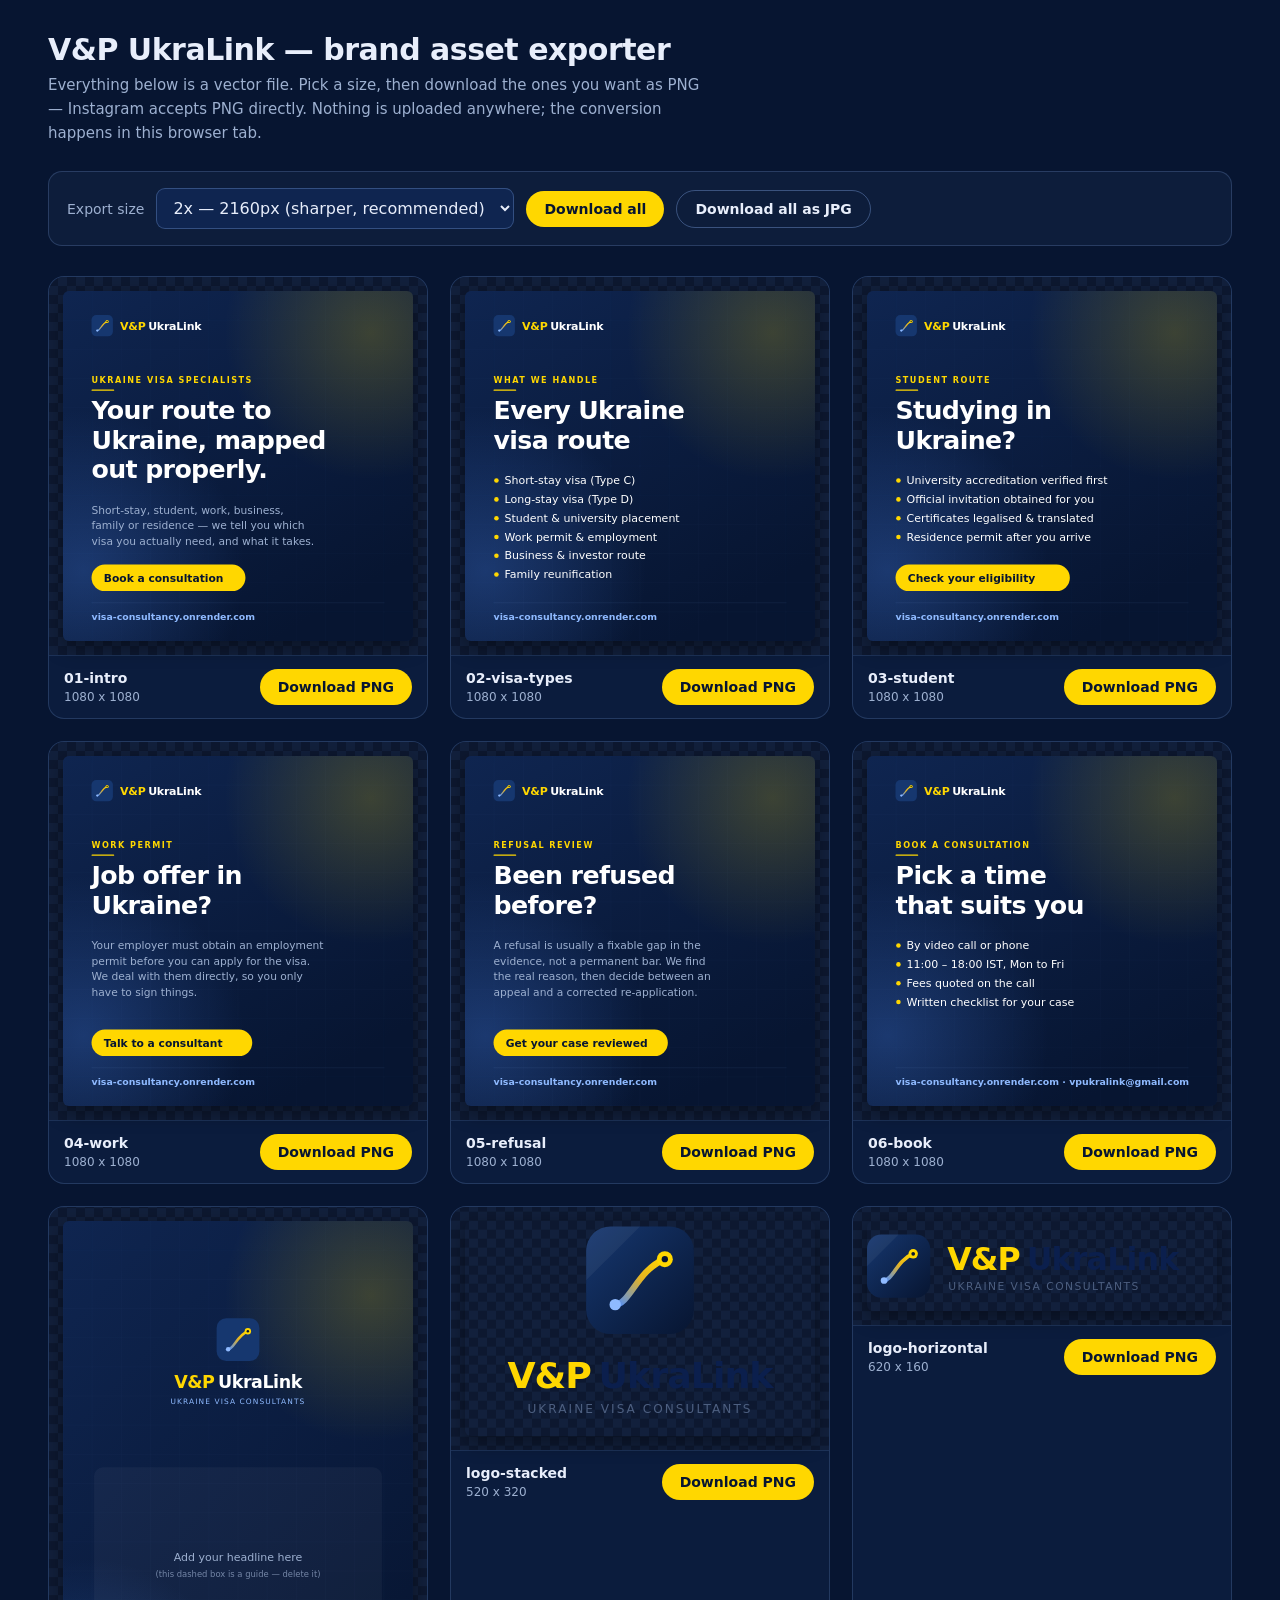
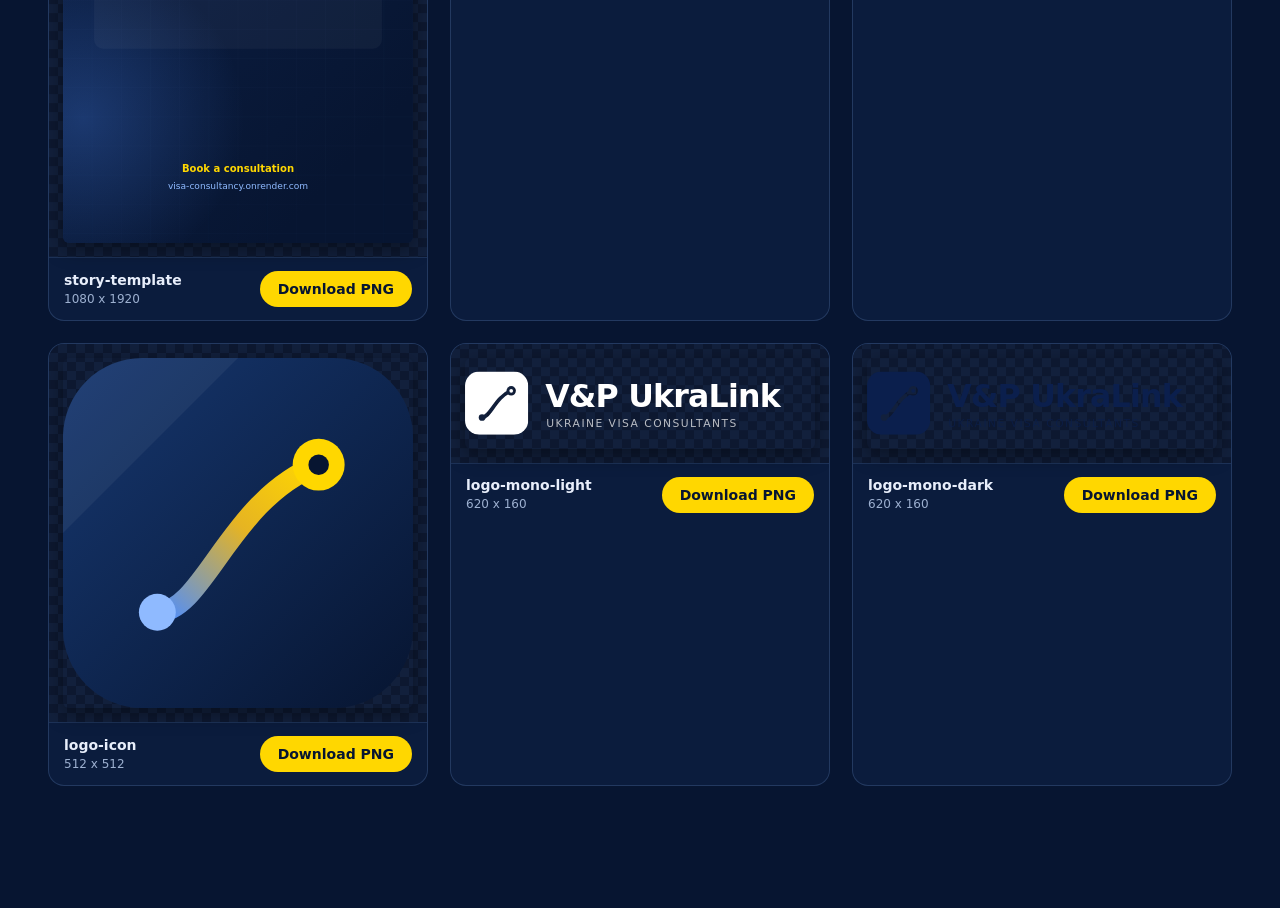
==== brand/export.html @ 6b1a83d1 "Add brand assets: logo set, Instagram templates and a PNG exporter Everything is SVG, since a logo s" ====
<!DOCTYPE html>
<html lang="en">
<head>
<meta charset="utf-8">
<meta name="viewport" content="width=device-width, initial-scale=1">
<title>V&amp;P UkraLink — brand asset exporter</title>
<style>
  :root { color-scheme: dark; }
  * { box-sizing: border-box; }
  body { margin:0; padding:32px clamp(16px,4vw,48px) 80px; background:#071531;
         color:#e8eefb; font-family:Inter, 'Segoe UI', system-ui, -apple-system, 'Helvetica Neue', Arial, sans-serif; }
  h1 { font-size:clamp(22px,3vw,30px); margin:0 0 6px; letter-spacing:-0.5px; }
  p.lede { color:#9db0d0; margin:0 0 26px; font-size:15px; max-width:70ch;
            line-height:1.6; }
  .bar { display:flex; flex-wrap:wrap; gap:12px; align-items:center;
          margin-bottom:30px; padding:16px 18px; border:1px solid rgba(143,186,255,.2);
          border-radius:14px; background:rgba(143,186,255,.05); }
  label { font-size:14px; color:#9db0d0; }
  select, button { font:inherit; }
  select { padding:9px 12px; border-radius:9px; border:1px solid rgba(143,186,255,.28);
            background:#0f2550; color:#e8eefb; }
  button { padding:10px 18px; border:0; border-radius:999px; cursor:pointer;
            background:#ffd700; color:#071531; font-weight:700; font-size:14px;
            transition:transform .15s, box-shadow .15s; }
  button:hover { transform:translateY(-1px); box-shadow:0 8px 20px rgba(255,215,0,.24); }
  button.ghost { background:transparent; color:#e8eefb;
                  border:1px solid rgba(143,186,255,.34); }
  .grid { display:grid; gap:22px;
           grid-template-columns:repeat(auto-fill, minmax(290px, 1fr)); }
  .card { border:1px solid rgba(143,186,255,.18); border-radius:16px;
           overflow:hidden; background:#0b1c3d; }
  .preview { display:grid; place-items:center; padding:14px;
              background:repeating-conic-gradient(#12203c 0% 25%, #0d1830 0% 50%)
              50%/18px 18px; }
  .preview svg { width:100%; height:auto; display:block; border-radius:6px;
                  box-shadow:0 6px 20px rgba(0,0,0,.4); }
  .meta { display:flex; align-items:center; justify-content:space-between;
           gap:12px; padding:13px 15px; border-top:1px solid rgba(143,186,255,.14); }
  .meta strong { display:block; font-size:14px; }
  .meta small { color:#9db0d0; font-size:12px; }
  #log { margin-top:22px; font-size:13px; color:#9db0d0; min-height:20px; }
</style>
</head>
<body>

<h1>V&amp;P UkraLink — brand asset exporter</h1>
<p class="lede">
  Everything below is a vector file. Pick a size, then download the ones you
  want as PNG — Instagram accepts PNG directly. Nothing is uploaded anywhere;
  the conversion happens in this browser tab.
</p>

<div class="bar">
  <label for="scale">Export size</label>
  <select id="scale">
    <option value="1">1x — 1080px (Instagram standard)</option>
    <option value="2" selected>2x — 2160px (sharper, recommended)</option>
    <option value="3">3x — 3240px (print)</option>
  </select>
  <button id="all">Download all</button>
  <button class="ghost" id="allJpg">Download all as JPG</button>
</div>

<div class="grid">
<article class="card">
  <div class="preview"><svg xmlns="http://www.w3.org/2000/svg" viewBox="0 0 1080 1080" width="1080" height="1080" role="img" aria-label="Your route to Ukraine, mapped out properly.">
  <title>Your route to Ukraine, mapped out properly.</title>
  <defs>
    <linearGradient id="bg" x1="0" y1="0" x2="0.6" y2="1">
      <stop offset="0" stop-color="#0f2550"/>
      <stop offset="1" stop-color="#071531"/>
    </linearGradient>
    <linearGradient id="route" x1="0" y1="1" x2="1" y2="0">
      <stop offset="0" stop-color="#4d8dff"/>
      <stop offset="0.55" stop-color="#e6b422"/>
      <stop offset="1" stop-color="#ffd700"/>
    </linearGradient>
    <radialGradient id="orbGold" cx="0.5" cy="0.5" r="0.5">
      <stop offset="0" stop-color="#ffd700" stop-opacity="0.20"/>
      <stop offset="1" stop-color="#ffd700" stop-opacity="0"/>
    </radialGradient>
    <radialGradient id="orbBlue" cx="0.5" cy="0.5" r="0.5">
      <stop offset="0" stop-color="#4d8dff" stop-opacity="0.26"/>
      <stop offset="1" stop-color="#4d8dff" stop-opacity="0"/>
    </radialGradient>
  </defs>
  <rect width="1080" height="1080" fill="url(#bg)"/>
  <g stroke="#8fbaff" stroke-width="1" opacity="0.055"><line x1="0" y1="0" x2="0" y2="1080"/><line x1="90" y1="0" x2="90" y2="1080"/><line x1="180" y1="0" x2="180" y2="1080"/><line x1="270" y1="0" x2="270" y2="1080"/><line x1="360" y1="0" x2="360" y2="1080"/><line x1="450" y1="0" x2="450" y2="1080"/><line x1="540" y1="0" x2="540" y2="1080"/><line x1="630" y1="0" x2="630" y2="1080"/><line x1="720" y1="0" x2="720" y2="1080"/><line x1="810" y1="0" x2="810" y2="1080"/><line x1="900" y1="0" x2="900" y2="1080"/><line x1="990" y1="0" x2="990" y2="1080"/><line x1="1080" y1="0" x2="1080" y2="1080"/><line x1="0" y1="0" x2="1080" y2="0"/><line x1="0" y1="90" x2="1080" y2="90"/><line x1="0" y1="180" x2="1080" y2="180"/><line x1="0" y1="270" x2="1080" y2="270"/><line x1="0" y1="360" x2="1080" y2="360"/><line x1="0" y1="450" x2="1080" y2="450"/><line x1="0" y1="540" x2="1080" y2="540"/><line x1="0" y1="630" x2="1080" y2="630"/><line x1="0" y1="720" x2="1080" y2="720"/><line x1="0" y1="810" x2="1080" y2="810"/><line x1="0" y1="900" x2="1080" y2="900"/><line x1="0" y1="990" x2="1080" y2="990"/><line x1="0" y1="1080" x2="1080" y2="1080"/></g>
  <circle cx="950" cy="129" r="453" fill="url(#orbGold)"/>
  <circle cx="64" cy="864" r="496" fill="url(#orbBlue)"/>
  <g transform="translate(88 74) scale(0.128906)">
    <rect width="512" height="512" rx="116" fill="#16376f"/>
    <path d="M138 372C206 372 244 206 374 156" fill="none" stroke="url(#route)"
          stroke-width="30" stroke-linecap="round"/>
    <circle cx="138" cy="372" r="27" fill="#8fbaff"/>
    <circle cx="374" cy="156" r="38" fill="#ffd700"/>
    <circle cx="374" cy="156" r="15" fill="#071531"/>
  </g>
  <text x="176" y="120" font-family="Inter, 'Segoe UI', system-ui, -apple-system, 'Helvetica Neue', Arial, sans-serif"
        font-size="34" font-weight="700" letter-spacing="-0.7">
    <tspan fill="#ffd700">V&amp;P</tspan><tspan fill="#ffffff" dx="8">UkraLink</tspan>
  </text>
  <text x="88" y="284" font-family="Inter, 'Segoe UI', system-ui, -apple-system, 'Helvetica Neue', Arial, sans-serif" font-size="25" font-weight="700" letter-spacing="4.6" fill="#ffd700">UKRAINE VISA SPECIALISTS</text>
  <rect x="88" y="304" width="70" height="4" rx="2" fill="#ffd700"/>
  <text x="88" y="396" font-family="Inter, 'Segoe UI', system-ui, -apple-system, 'Helvetica Neue', Arial, sans-serif" font-size="78" font-weight="700" letter-spacing="-2" fill="#ffffff">Your route to</text>
  <text x="88" y="487" font-family="Inter, 'Segoe UI', system-ui, -apple-system, 'Helvetica Neue', Arial, sans-serif" font-size="78" font-weight="700" letter-spacing="-2" fill="#ffffff">Ukraine, mapped</text>
  <text x="88" y="578" font-family="Inter, 'Segoe UI', system-ui, -apple-system, 'Helvetica Neue', Arial, sans-serif" font-size="78" font-weight="700" letter-spacing="-2" fill="#ffffff">out properly.</text>
  <text x="88" y="687" font-family="Inter, 'Segoe UI', system-ui, -apple-system, 'Helvetica Neue', Arial, sans-serif" font-size="33" font-weight="400" fill="#9db0d0">Short-stay, student, work, business,</text>
  <text x="88" y="735" font-family="Inter, 'Segoe UI', system-ui, -apple-system, 'Helvetica Neue', Arial, sans-serif" font-size="33" font-weight="400" fill="#9db0d0">family or residence — we tell you which</text>
  <text x="88" y="783" font-family="Inter, 'Segoe UI', system-ui, -apple-system, 'Helvetica Neue', Arial, sans-serif" font-size="33" font-weight="400" fill="#9db0d0">visa you actually need, and what it takes.</text>
  <rect x="88" y="844" width="475" height="82" rx="41" fill="#ffd700"/>
  <text x="126" y="898" font-family="Inter, 'Segoe UI', system-ui, -apple-system, 'Helvetica Neue', Arial, sans-serif" font-size="33" font-weight="700" fill="#071531">Book a consultation</text>
  <line x1="88" y1="962" x2="992" y2="962" stroke="#8fbaff" stroke-width="1" opacity="0.22"/>
  <text x="88" y="1014" font-family="Inter, 'Segoe UI', system-ui, -apple-system, 'Helvetica Neue', Arial, sans-serif" font-size="29" font-weight="600" fill="#8fbaff">visa-consultancy.onrender.com</text>
</svg>
</div>
  <div class="meta">
    <div><strong>01-intro</strong><small>1080 x 1080</small></div>
    <button data-name="01-intro" data-w="1080" data-h="1080">Download PNG</button>
  </div>
  <script type="text/plain" class="src"><svg xmlns="http://www.w3.org/2000/svg" viewBox="0 0 1080 1080" width="1080" height="1080" role="img" aria-label="Your route to Ukraine, mapped out properly.">
  <title>Your route to Ukraine, mapped out properly.</title>
  <defs>
    <linearGradient id="bg" x1="0" y1="0" x2="0.6" y2="1">
      <stop offset="0" stop-color="#0f2550"/>
      <stop offset="1" stop-color="#071531"/>
    </linearGradient>
    <linearGradient id="route" x1="0" y1="1" x2="1" y2="0">
      <stop offset="0" stop-color="#4d8dff"/>
      <stop offset="0.55" stop-color="#e6b422"/>
      <stop offset="1" stop-color="#ffd700"/>
    </linearGradient>
    <radialGradient id="orbGold" cx="0.5" cy="0.5" r="0.5">
      <stop offset="0" stop-color="#ffd700" stop-opacity="0.20"/>
      <stop offset="1" stop-color="#ffd700" stop-opacity="0"/>
    </radialGradient>
    <radialGradient id="orbBlue" cx="0.5" cy="0.5" r="0.5">
      <stop offset="0" stop-color="#4d8dff" stop-opacity="0.26"/>
      <stop offset="1" stop-color="#4d8dff" stop-opacity="0"/>
    </radialGradient>
  </defs>
  <rect width="1080" height="1080" fill="url(#bg)"/>
  <g stroke="#8fbaff" stroke-width="1" opacity="0.055"><line x1="0" y1="0" x2="0" y2="1080"/><line x1="90" y1="0" x2="90" y2="1080"/><line x1="180" y1="0" x2="180" y2="1080"/><line x1="270" y1="0" x2="270" y2="1080"/><line x1="360" y1="0" x2="360" y2="1080"/><line x1="450" y1="0" x2="450" y2="1080"/><line x1="540" y1="0" x2="540" y2="1080"/><line x1="630" y1="0" x2="630" y2="1080"/><line x1="720" y1="0" x2="720" y2="1080"/><line x1="810" y1="0" x2="810" y2="1080"/><line x1="900" y1="0" x2="900" y2="1080"/><line x1="990" y1="0" x2="990" y2="1080"/><line x1="1080" y1="0" x2="1080" y2="1080"/><line x1="0" y1="0" x2="1080" y2="0"/><line x1="0" y1="90" x2="1080" y2="90"/><line x1="0" y1="180" x2="1080" y2="180"/><line x1="0" y1="270" x2="1080" y2="270"/><line x1="0" y1="360" x2="1080" y2="360"/><line x1="0" y1="450" x2="1080" y2="450"/><line x1="0" y1="540" x2="1080" y2="540"/><line x1="0" y1="630" x2="1080" y2="630"/><line x1="0" y1="720" x2="1080" y2="720"/><line x1="0" y1="810" x2="1080" y2="810"/><line x1="0" y1="900" x2="1080" y2="900"/><line x1="0" y1="990" x2="1080" y2="990"/><line x1="0" y1="1080" x2="1080" y2="1080"/></g>
  <circle cx="950" cy="129" r="453" fill="url(#orbGold)"/>
  <circle cx="64" cy="864" r="496" fill="url(#orbBlue)"/>
  <g transform="translate(88 74) scale(0.128906)">
    <rect width="512" height="512" rx="116" fill="#16376f"/>
    <path d="M138 372C206 372 244 206 374 156" fill="none" stroke="url(#route)"
          stroke-width="30" stroke-linecap="round"/>
    <circle cx="138" cy="372" r="27" fill="#8fbaff"/>
    <circle cx="374" cy="156" r="38" fill="#ffd700"/>
    <circle cx="374" cy="156" r="15" fill="#071531"/>
  </g>
  <text x="176" y="120" font-family="Inter, 'Segoe UI', system-ui, -apple-system, 'Helvetica Neue', Arial, sans-serif"
        font-size="34" font-weight="700" letter-spacing="-0.7">
    <tspan fill="#ffd700">V&amp;P</tspan><tspan fill="#ffffff" dx="8">UkraLink</tspan>
  </text>
  <text x="88" y="284" font-family="Inter, 'Segoe UI', system-ui, -apple-system, 'Helvetica Neue', Arial, sans-serif" font-size="25" font-weight="700" letter-spacing="4.6" fill="#ffd700">UKRAINE VISA SPECIALISTS</text>
  <rect x="88" y="304" width="70" height="4" rx="2" fill="#ffd700"/>
  <text x="88" y="396" font-family="Inter, 'Segoe UI', system-ui, -apple-system, 'Helvetica Neue', Arial, sans-serif" font-size="78" font-weight="700" letter-spacing="-2" fill="#ffffff">Your route to</text>
  <text x="88" y="487" font-family="Inter, 'Segoe UI', system-ui, -apple-system, 'Helvetica Neue', Arial, sans-serif" font-size="78" font-weight="700" letter-spacing="-2" fill="#ffffff">Ukraine, mapped</text>
  <text x="88" y="578" font-family="Inter, 'Segoe UI', system-ui, -apple-system, 'Helvetica Neue', Arial, sans-serif" font-size="78" font-weight="700" letter-spacing="-2" fill="#ffffff">out properly.</text>
  <text x="88" y="687" font-family="Inter, 'Segoe UI', system-ui, -apple-system, 'Helvetica Neue', Arial, sans-serif" font-size="33" font-weight="400" fill="#9db0d0">Short-stay, student, work, business,</text>
  <text x="88" y="735" font-family="Inter, 'Segoe UI', system-ui, -apple-system, 'Helvetica Neue', Arial, sans-serif" font-size="33" font-weight="400" fill="#9db0d0">family or residence — we tell you which</text>
  <text x="88" y="783" font-family="Inter, 'Segoe UI', system-ui, -apple-system, 'Helvetica Neue', Arial, sans-serif" font-size="33" font-weight="400" fill="#9db0d0">visa you actually need, and what it takes.</text>
  <rect x="88" y="844" width="475" height="82" rx="41" fill="#ffd700"/>
  <text x="126" y="898" font-family="Inter, 'Segoe UI', system-ui, -apple-system, 'Helvetica Neue', Arial, sans-serif" font-size="33" font-weight="700" fill="#071531">Book a consultation</text>
  <line x1="88" y1="962" x2="992" y2="962" stroke="#8fbaff" stroke-width="1" opacity="0.22"/>
  <text x="88" y="1014" font-family="Inter, 'Segoe UI', system-ui, -apple-system, 'Helvetica Neue', Arial, sans-serif" font-size="29" font-weight="600" fill="#8fbaff">visa-consultancy.onrender.com</text>
</svg>
</script>
</article>
<article class="card">
  <div class="preview"><svg xmlns="http://www.w3.org/2000/svg" viewBox="0 0 1080 1080" width="1080" height="1080" role="img" aria-label="Every Ukraine visa route">
  <title>Every Ukraine visa route</title>
  <defs>
    <linearGradient id="bg" x1="0" y1="0" x2="0.6" y2="1">
      <stop offset="0" stop-color="#0f2550"/>
      <stop offset="1" stop-color="#071531"/>
    </linearGradient>
    <linearGradient id="route" x1="0" y1="1" x2="1" y2="0">
      <stop offset="0" stop-color="#4d8dff"/>
      <stop offset="0.55" stop-color="#e6b422"/>
      <stop offset="1" stop-color="#ffd700"/>
    </linearGradient>
    <radialGradient id="orbGold" cx="0.5" cy="0.5" r="0.5">
      <stop offset="0" stop-color="#ffd700" stop-opacity="0.20"/>
      <stop offset="1" stop-color="#ffd700" stop-opacity="0"/>
    </radialGradient>
    <radialGradient id="orbBlue" cx="0.5" cy="0.5" r="0.5">
      <stop offset="0" stop-color="#4d8dff" stop-opacity="0.26"/>
      <stop offset="1" stop-color="#4d8dff" stop-opacity="0"/>
    </radialGradient>
  </defs>
  <rect width="1080" height="1080" fill="url(#bg)"/>
  <g stroke="#8fbaff" stroke-width="1" opacity="0.055"><line x1="0" y1="0" x2="0" y2="1080"/><line x1="90" y1="0" x2="90" y2="1080"/><line x1="180" y1="0" x2="180" y2="1080"/><line x1="270" y1="0" x2="270" y2="1080"/><line x1="360" y1="0" x2="360" y2="1080"/><line x1="450" y1="0" x2="450" y2="1080"/><line x1="540" y1="0" x2="540" y2="1080"/><line x1="630" y1="0" x2="630" y2="1080"/><line x1="720" y1="0" x2="720" y2="1080"/><line x1="810" y1="0" x2="810" y2="1080"/><line x1="900" y1="0" x2="900" y2="1080"/><line x1="990" y1="0" x2="990" y2="1080"/><line x1="1080" y1="0" x2="1080" y2="1080"/><line x1="0" y1="0" x2="1080" y2="0"/><line x1="0" y1="90" x2="1080" y2="90"/><line x1="0" y1="180" x2="1080" y2="180"/><line x1="0" y1="270" x2="1080" y2="270"/><line x1="0" y1="360" x2="1080" y2="360"/><line x1="0" y1="450" x2="1080" y2="450"/><line x1="0" y1="540" x2="1080" y2="540"/><line x1="0" y1="630" x2="1080" y2="630"/><line x1="0" y1="720" x2="1080" y2="720"/><line x1="0" y1="810" x2="1080" y2="810"/><line x1="0" y1="900" x2="1080" y2="900"/><line x1="0" y1="990" x2="1080" y2="990"/><line x1="0" y1="1080" x2="1080" y2="1080"/></g>
  <circle cx="950" cy="129" r="453" fill="url(#orbGold)"/>
  <circle cx="64" cy="864" r="496" fill="url(#orbBlue)"/>
  <g transform="translate(88 74) scale(0.128906)">
    <rect width="512" height="512" rx="116" fill="#16376f"/>
    <path d="M138 372C206 372 244 206 374 156" fill="none" stroke="url(#route)"
          stroke-width="30" stroke-linecap="round"/>
    <circle cx="138" cy="372" r="27" fill="#8fbaff"/>
    <circle cx="374" cy="156" r="38" fill="#ffd700"/>
    <circle cx="374" cy="156" r="15" fill="#071531"/>
  </g>
  <text x="176" y="120" font-family="Inter, 'Segoe UI', system-ui, -apple-system, 'Helvetica Neue', Arial, sans-serif"
        font-size="34" font-weight="700" letter-spacing="-0.7">
    <tspan fill="#ffd700">V&amp;P</tspan><tspan fill="#ffffff" dx="8">UkraLink</tspan>
  </text>
  <text x="88" y="284" font-family="Inter, 'Segoe UI', system-ui, -apple-system, 'Helvetica Neue', Arial, sans-serif" font-size="25" font-weight="700" letter-spacing="4.6" fill="#ffd700">WHAT WE HANDLE</text>
  <rect x="88" y="304" width="70" height="4" rx="2" fill="#ffd700"/>
  <text x="88" y="396" font-family="Inter, 'Segoe UI', system-ui, -apple-system, 'Helvetica Neue', Arial, sans-serif" font-size="78" font-weight="700" letter-spacing="-2" fill="#ffffff">Every Ukraine</text>
  <text x="88" y="487" font-family="Inter, 'Segoe UI', system-ui, -apple-system, 'Helvetica Neue', Arial, sans-serif" font-size="78" font-weight="700" letter-spacing="-2" fill="#ffffff">visa route</text>
  <circle cx="97" cy="585" r="7" fill="#ffd700"/>
  <text x="122" y="596" font-family="Inter, 'Segoe UI', system-ui, -apple-system, 'Helvetica Neue', Arial, sans-serif" font-size="34" font-weight="500" fill="#ffffff">Short-stay visa (Type C)</text>
  <circle cx="97" cy="643" r="7" fill="#ffd700"/>
  <text x="122" y="654" font-family="Inter, 'Segoe UI', system-ui, -apple-system, 'Helvetica Neue', Arial, sans-serif" font-size="34" font-weight="500" fill="#ffffff">Long-stay visa (Type D)</text>
  <circle cx="97" cy="701" r="7" fill="#ffd700"/>
  <text x="122" y="712" font-family="Inter, 'Segoe UI', system-ui, -apple-system, 'Helvetica Neue', Arial, sans-serif" font-size="34" font-weight="500" fill="#ffffff">Student &amp; university placement</text>
  <circle cx="97" cy="759" r="7" fill="#ffd700"/>
  <text x="122" y="770" font-family="Inter, 'Segoe UI', system-ui, -apple-system, 'Helvetica Neue', Arial, sans-serif" font-size="34" font-weight="500" fill="#ffffff">Work permit &amp; employment</text>
  <circle cx="97" cy="817" r="7" fill="#ffd700"/>
  <text x="122" y="828" font-family="Inter, 'Segoe UI', system-ui, -apple-system, 'Helvetica Neue', Arial, sans-serif" font-size="34" font-weight="500" fill="#ffffff">Business &amp; investor route</text>
  <circle cx="97" cy="875" r="7" fill="#ffd700"/>
  <text x="122" y="886" font-family="Inter, 'Segoe UI', system-ui, -apple-system, 'Helvetica Neue', Arial, sans-serif" font-size="34" font-weight="500" fill="#ffffff">Family reunification</text>
  <line x1="88" y1="962" x2="992" y2="962" stroke="#8fbaff" stroke-width="1" opacity="0.22"/>
  <text x="88" y="1014" font-family="Inter, 'Segoe UI', system-ui, -apple-system, 'Helvetica Neue', Arial, sans-serif" font-size="29" font-weight="600" fill="#8fbaff">visa-consultancy.onrender.com</text>
</svg>
</div>
  <div class="meta">
    <div><strong>02-visa-types</strong><small>1080 x 1080</small></div>
    <button data-name="02-visa-types" data-w="1080" data-h="1080">Download PNG</button>
  </div>
  <script type="text/plain" class="src"><svg xmlns="http://www.w3.org/2000/svg" viewBox="0 0 1080 1080" width="1080" height="1080" role="img" aria-label="Every Ukraine visa route">
  <title>Every Ukraine visa route</title>
  <defs>
    <linearGradient id="bg" x1="0" y1="0" x2="0.6" y2="1">
      <stop offset="0" stop-color="#0f2550"/>
      <stop offset="1" stop-color="#071531"/>
    </linearGradient>
    <linearGradient id="route" x1="0" y1="1" x2="1" y2="0">
      <stop offset="0" stop-color="#4d8dff"/>
      <stop offset="0.55" stop-color="#e6b422"/>
      <stop offset="1" stop-color="#ffd700"/>
    </linearGradient>
    <radialGradient id="orbGold" cx="0.5" cy="0.5" r="0.5">
      <stop offset="0" stop-color="#ffd700" stop-opacity="0.20"/>
      <stop offset="1" stop-color="#ffd700" stop-opacity="0"/>
    </radialGradient>
    <radialGradient id="orbBlue" cx="0.5" cy="0.5" r="0.5">
      <stop offset="0" stop-color="#4d8dff" stop-opacity="0.26"/>
      <stop offset="1" stop-color="#4d8dff" stop-opacity="0"/>
    </radialGradient>
  </defs>
  <rect width="1080" height="1080" fill="url(#bg)"/>
  <g stroke="#8fbaff" stroke-width="1" opacity="0.055"><line x1="0" y1="0" x2="0" y2="1080"/><line x1="90" y1="0" x2="90" y2="1080"/><line x1="180" y1="0" x2="180" y2="1080"/><line x1="270" y1="0" x2="270" y2="1080"/><line x1="360" y1="0" x2="360" y2="1080"/><line x1="450" y1="0" x2="450" y2="1080"/><line x1="540" y1="0" x2="540" y2="1080"/><line x1="630" y1="0" x2="630" y2="1080"/><line x1="720" y1="0" x2="720" y2="1080"/><line x1="810" y1="0" x2="810" y2="1080"/><line x1="900" y1="0" x2="900" y2="1080"/><line x1="990" y1="0" x2="990" y2="1080"/><line x1="1080" y1="0" x2="1080" y2="1080"/><line x1="0" y1="0" x2="1080" y2="0"/><line x1="0" y1="90" x2="1080" y2="90"/><line x1="0" y1="180" x2="1080" y2="180"/><line x1="0" y1="270" x2="1080" y2="270"/><line x1="0" y1="360" x2="1080" y2="360"/><line x1="0" y1="450" x2="1080" y2="450"/><line x1="0" y1="540" x2="1080" y2="540"/><line x1="0" y1="630" x2="1080" y2="630"/><line x1="0" y1="720" x2="1080" y2="720"/><line x1="0" y1="810" x2="1080" y2="810"/><line x1="0" y1="900" x2="1080" y2="900"/><line x1="0" y1="990" x2="1080" y2="990"/><line x1="0" y1="1080" x2="1080" y2="1080"/></g>
  <circle cx="950" cy="129" r="453" fill="url(#orbGold)"/>
  <circle cx="64" cy="864" r="496" fill="url(#orbBlue)"/>
  <g transform="translate(88 74) scale(0.128906)">
    <rect width="512" height="512" rx="116" fill="#16376f"/>
    <path d="M138 372C206 372 244 206 374 156" fill="none" stroke="url(#route)"
          stroke-width="30" stroke-linecap="round"/>
    <circle cx="138" cy="372" r="27" fill="#8fbaff"/>
    <circle cx="374" cy="156" r="38" fill="#ffd700"/>
    <circle cx="374" cy="156" r="15" fill="#071531"/>
  </g>
  <text x="176" y="120" font-family="Inter, 'Segoe UI', system-ui, -apple-system, 'Helvetica Neue', Arial, sans-serif"
        font-size="34" font-weight="700" letter-spacing="-0.7">
    <tspan fill="#ffd700">V&amp;P</tspan><tspan fill="#ffffff" dx="8">UkraLink</tspan>
  </text>
  <text x="88" y="284" font-family="Inter, 'Segoe UI', system-ui, -apple-system, 'Helvetica Neue', Arial, sans-serif" font-size="25" font-weight="700" letter-spacing="4.6" fill="#ffd700">WHAT WE HANDLE</text>
  <rect x="88" y="304" width="70" height="4" rx="2" fill="#ffd700"/>
  <text x="88" y="396" font-family="Inter, 'Segoe UI', system-ui, -apple-system, 'Helvetica Neue', Arial, sans-serif" font-size="78" font-weight="700" letter-spacing="-2" fill="#ffffff">Every Ukraine</text>
  <text x="88" y="487" font-family="Inter, 'Segoe UI', system-ui, -apple-system, 'Helvetica Neue', Arial, sans-serif" font-size="78" font-weight="700" letter-spacing="-2" fill="#ffffff">visa route</text>
  <circle cx="97" cy="585" r="7" fill="#ffd700"/>
  <text x="122" y="596" font-family="Inter, 'Segoe UI', system-ui, -apple-system, 'Helvetica Neue', Arial, sans-serif" font-size="34" font-weight="500" fill="#ffffff">Short-stay visa (Type C)</text>
  <circle cx="97" cy="643" r="7" fill="#ffd700"/>
  <text x="122" y="654" font-family="Inter, 'Segoe UI', system-ui, -apple-system, 'Helvetica Neue', Arial, sans-serif" font-size="34" font-weight="500" fill="#ffffff">Long-stay visa (Type D)</text>
  <circle cx="97" cy="701" r="7" fill="#ffd700"/>
  <text x="122" y="712" font-family="Inter, 'Segoe UI', system-ui, -apple-system, 'Helvetica Neue', Arial, sans-serif" font-size="34" font-weight="500" fill="#ffffff">Student &amp; university placement</text>
  <circle cx="97" cy="759" r="7" fill="#ffd700"/>
  <text x="122" y="770" font-family="Inter, 'Segoe UI', system-ui, -apple-system, 'Helvetica Neue', Arial, sans-serif" font-size="34" font-weight="500" fill="#ffffff">Work permit &amp; employment</text>
  <circle cx="97" cy="817" r="7" fill="#ffd700"/>
  <text x="122" y="828" font-family="Inter, 'Segoe UI', system-ui, -apple-system, 'Helvetica Neue', Arial, sans-serif" font-size="34" font-weight="500" fill="#ffffff">Business &amp; investor route</text>
  <circle cx="97" cy="875" r="7" fill="#ffd700"/>
  <text x="122" y="886" font-family="Inter, 'Segoe UI', system-ui, -apple-system, 'Helvetica Neue', Arial, sans-serif" font-size="34" font-weight="500" fill="#ffffff">Family reunification</text>
  <line x1="88" y1="962" x2="992" y2="962" stroke="#8fbaff" stroke-width="1" opacity="0.22"/>
  <text x="88" y="1014" font-family="Inter, 'Segoe UI', system-ui, -apple-system, 'Helvetica Neue', Arial, sans-serif" font-size="29" font-weight="600" fill="#8fbaff">visa-consultancy.onrender.com</text>
</svg>
</script>
</article>
<article class="card">
  <div class="preview"><svg xmlns="http://www.w3.org/2000/svg" viewBox="0 0 1080 1080" width="1080" height="1080" role="img" aria-label="Studying in Ukraine?">
  <title>Studying in Ukraine?</title>
  <defs>
    <linearGradient id="bg" x1="0" y1="0" x2="0.6" y2="1">
      <stop offset="0" stop-color="#0f2550"/>
      <stop offset="1" stop-color="#071531"/>
    </linearGradient>
    <linearGradient id="route" x1="0" y1="1" x2="1" y2="0">
      <stop offset="0" stop-color="#4d8dff"/>
      <stop offset="0.55" stop-color="#e6b422"/>
      <stop offset="1" stop-color="#ffd700"/>
    </linearGradient>
    <radialGradient id="orbGold" cx="0.5" cy="0.5" r="0.5">
      <stop offset="0" stop-color="#ffd700" stop-opacity="0.20"/>
      <stop offset="1" stop-color="#ffd700" stop-opacity="0"/>
    </radialGradient>
    <radialGradient id="orbBlue" cx="0.5" cy="0.5" r="0.5">
      <stop offset="0" stop-color="#4d8dff" stop-opacity="0.26"/>
      <stop offset="1" stop-color="#4d8dff" stop-opacity="0"/>
    </radialGradient>
  </defs>
  <rect width="1080" height="1080" fill="url(#bg)"/>
  <g stroke="#8fbaff" stroke-width="1" opacity="0.055"><line x1="0" y1="0" x2="0" y2="1080"/><line x1="90" y1="0" x2="90" y2="1080"/><line x1="180" y1="0" x2="180" y2="1080"/><line x1="270" y1="0" x2="270" y2="1080"/><line x1="360" y1="0" x2="360" y2="1080"/><line x1="450" y1="0" x2="450" y2="1080"/><line x1="540" y1="0" x2="540" y2="1080"/><line x1="630" y1="0" x2="630" y2="1080"/><line x1="720" y1="0" x2="720" y2="1080"/><line x1="810" y1="0" x2="810" y2="1080"/><line x1="900" y1="0" x2="900" y2="1080"/><line x1="990" y1="0" x2="990" y2="1080"/><line x1="1080" y1="0" x2="1080" y2="1080"/><line x1="0" y1="0" x2="1080" y2="0"/><line x1="0" y1="90" x2="1080" y2="90"/><line x1="0" y1="180" x2="1080" y2="180"/><line x1="0" y1="270" x2="1080" y2="270"/><line x1="0" y1="360" x2="1080" y2="360"/><line x1="0" y1="450" x2="1080" y2="450"/><line x1="0" y1="540" x2="1080" y2="540"/><line x1="0" y1="630" x2="1080" y2="630"/><line x1="0" y1="720" x2="1080" y2="720"/><line x1="0" y1="810" x2="1080" y2="810"/><line x1="0" y1="900" x2="1080" y2="900"/><line x1="0" y1="990" x2="1080" y2="990"/><line x1="0" y1="1080" x2="1080" y2="1080"/></g>
  <circle cx="950" cy="129" r="453" fill="url(#orbGold)"/>
  <circle cx="64" cy="864" r="496" fill="url(#orbBlue)"/>
  <g transform="translate(88 74) scale(0.128906)">
    <rect width="512" height="512" rx="116" fill="#16376f"/>
    <path d="M138 372C206 372 244 206 374 156" fill="none" stroke="url(#route)"
          stroke-width="30" stroke-linecap="round"/>
    <circle cx="138" cy="372" r="27" fill="#8fbaff"/>
    <circle cx="374" cy="156" r="38" fill="#ffd700"/>
    <circle cx="374" cy="156" r="15" fill="#071531"/>
  </g>
  <text x="176" y="120" font-family="Inter, 'Segoe UI', system-ui, -apple-system, 'Helvetica Neue', Arial, sans-serif"
        font-size="34" font-weight="700" letter-spacing="-0.7">
    <tspan fill="#ffd700">V&amp;P</tspan><tspan fill="#ffffff" dx="8">UkraLink</tspan>
  </text>
  <text x="88" y="284" font-family="Inter, 'Segoe UI', system-ui, -apple-system, 'Helvetica Neue', Arial, sans-serif" font-size="25" font-weight="700" letter-spacing="4.6" fill="#ffd700">STUDENT ROUTE</text>
  <rect x="88" y="304" width="70" height="4" rx="2" fill="#ffd700"/>
  <text x="88" y="396" font-family="Inter, 'Segoe UI', system-ui, -apple-system, 'Helvetica Neue', Arial, sans-serif" font-size="78" font-weight="700" letter-spacing="-2" fill="#ffffff">Studying in</text>
  <text x="88" y="487" font-family="Inter, 'Segoe UI', system-ui, -apple-system, 'Helvetica Neue', Arial, sans-serif" font-size="78" font-weight="700" letter-spacing="-2" fill="#ffffff">Ukraine?</text>
  <circle cx="97" cy="585" r="7" fill="#ffd700"/>
  <text x="122" y="596" font-family="Inter, 'Segoe UI', system-ui, -apple-system, 'Helvetica Neue', Arial, sans-serif" font-size="34" font-weight="500" fill="#ffffff">University accreditation verified first</text>
  <circle cx="97" cy="643" r="7" fill="#ffd700"/>
  <text x="122" y="654" font-family="Inter, 'Segoe UI', system-ui, -apple-system, 'Helvetica Neue', Arial, sans-serif" font-size="34" font-weight="500" fill="#ffffff">Official invitation obtained for you</text>
  <circle cx="97" cy="701" r="7" fill="#ffd700"/>
  <text x="122" y="712" font-family="Inter, 'Segoe UI', system-ui, -apple-system, 'Helvetica Neue', Arial, sans-serif" font-size="34" font-weight="500" fill="#ffffff">Certificates legalised &amp; translated</text>
  <circle cx="97" cy="759" r="7" fill="#ffd700"/>
  <text x="122" y="770" font-family="Inter, 'Segoe UI', system-ui, -apple-system, 'Helvetica Neue', Arial, sans-serif" font-size="34" font-weight="500" fill="#ffffff">Residence permit after you arrive</text>
  <rect x="88" y="844" width="538" height="82" rx="41" fill="#ffd700"/>
  <text x="126" y="898" font-family="Inter, 'Segoe UI', system-ui, -apple-system, 'Helvetica Neue', Arial, sans-serif" font-size="33" font-weight="700" fill="#071531">Check your eligibility</text>
  <line x1="88" y1="962" x2="992" y2="962" stroke="#8fbaff" stroke-width="1" opacity="0.22"/>
  <text x="88" y="1014" font-family="Inter, 'Segoe UI', system-ui, -apple-system, 'Helvetica Neue', Arial, sans-serif" font-size="29" font-weight="600" fill="#8fbaff">visa-consultancy.onrender.com</text>
</svg>
</div>
  <div class="meta">
    <div><strong>03-student</strong><small>1080 x 1080</small></div>
    <button data-name="03-student" data-w="1080" data-h="1080">Download PNG</button>
  </div>
  <script type="text/plain" class="src"><svg xmlns="http://www.w3.org/2000/svg" viewBox="0 0 1080 1080" width="1080" height="1080" role="img" aria-label="Studying in Ukraine?">
  <title>Studying in Ukraine?</title>
  <defs>
    <linearGradient id="bg" x1="0" y1="0" x2="0.6" y2="1">
      <stop offset="0" stop-color="#0f2550"/>
      <stop offset="1" stop-color="#071531"/>
    </linearGradient>
    <linearGradient id="route" x1="0" y1="1" x2="1" y2="0">
      <stop offset="0" stop-color="#4d8dff"/>
      <stop offset="0.55" stop-color="#e6b422"/>
      <stop offset="1" stop-color="#ffd700"/>
    </linearGradient>
    <radialGradient id="orbGold" cx="0.5" cy="0.5" r="0.5">
      <stop offset="0" stop-color="#ffd700" stop-opacity="0.20"/>
      <stop offset="1" stop-color="#ffd700" stop-opacity="0"/>
    </radialGradient>
    <radialGradient id="orbBlue" cx="0.5" cy="0.5" r="0.5">
      <stop offset="0" stop-color="#4d8dff" stop-opacity="0.26"/>
      <stop offset="1" stop-color="#4d8dff" stop-opacity="0"/>
    </radialGradient>
  </defs>
  <rect width="1080" height="1080" fill="url(#bg)"/>
  <g stroke="#8fbaff" stroke-width="1" opacity="0.055"><line x1="0" y1="0" x2="0" y2="1080"/><line x1="90" y1="0" x2="90" y2="1080"/><line x1="180" y1="0" x2="180" y2="1080"/><line x1="270" y1="0" x2="270" y2="1080"/><line x1="360" y1="0" x2="360" y2="1080"/><line x1="450" y1="0" x2="450" y2="1080"/><line x1="540" y1="0" x2="540" y2="1080"/><line x1="630" y1="0" x2="630" y2="1080"/><line x1="720" y1="0" x2="720" y2="1080"/><line x1="810" y1="0" x2="810" y2="1080"/><line x1="900" y1="0" x2="900" y2="1080"/><line x1="990" y1="0" x2="990" y2="1080"/><line x1="1080" y1="0" x2="1080" y2="1080"/><line x1="0" y1="0" x2="1080" y2="0"/><line x1="0" y1="90" x2="1080" y2="90"/><line x1="0" y1="180" x2="1080" y2="180"/><line x1="0" y1="270" x2="1080" y2="270"/><line x1="0" y1="360" x2="1080" y2="360"/><line x1="0" y1="450" x2="1080" y2="450"/><line x1="0" y1="540" x2="1080" y2="540"/><line x1="0" y1="630" x2="1080" y2="630"/><line x1="0" y1="720" x2="1080" y2="720"/><line x1="0" y1="810" x2="1080" y2="810"/><line x1="0" y1="900" x2="1080" y2="900"/><line x1="0" y1="990" x2="1080" y2="990"/><line x1="0" y1="1080" x2="1080" y2="1080"/></g>
  <circle cx="950" cy="129" r="453" fill="url(#orbGold)"/>
  <circle cx="64" cy="864" r="496" fill="url(#orbBlue)"/>
  <g transform="translate(88 74) scale(0.128906)">
    <rect width="512" height="512" rx="116" fill="#16376f"/>
    <path d="M138 372C206 372 244 206 374 156" fill="none" stroke="url(#route)"
          stroke-width="30" stroke-linecap="round"/>
    <circle cx="138" cy="372" r="27" fill="#8fbaff"/>
    <circle cx="374" cy="156" r="38" fill="#ffd700"/>
    <circle cx="374" cy="156" r="15" fill="#071531"/>
  </g>
  <text x="176" y="120" font-family="Inter, 'Segoe UI', system-ui, -apple-system, 'Helvetica Neue', Arial, sans-serif"
        font-size="34" font-weight="700" letter-spacing="-0.7">
    <tspan fill="#ffd700">V&amp;P</tspan><tspan fill="#ffffff" dx="8">UkraLink</tspan>
  </text>
  <text x="88" y="284" font-family="Inter, 'Segoe UI', system-ui, -apple-system, 'Helvetica Neue', Arial, sans-serif" font-size="25" font-weight="700" letter-spacing="4.6" fill="#ffd700">STUDENT ROUTE</text>
  <rect x="88" y="304" width="70" height="4" rx="2" fill="#ffd700"/>
  <text x="88" y="396" font-family="Inter, 'Segoe UI', system-ui, -apple-system, 'Helvetica Neue', Arial, sans-serif" font-size="78" font-weight="700" letter-spacing="-2" fill="#ffffff">Studying in</text>
  <text x="88" y="487" font-family="Inter, 'Segoe UI', system-ui, -apple-system, 'Helvetica Neue', Arial, sans-serif" font-size="78" font-weight="700" letter-spacing="-2" fill="#ffffff">Ukraine?</text>
  <circle cx="97" cy="585" r="7" fill="#ffd700"/>
  <text x="122" y="596" font-family="Inter, 'Segoe UI', system-ui, -apple-system, 'Helvetica Neue', Arial, sans-serif" font-size="34" font-weight="500" fill="#ffffff">University accreditation verified first</text>
  <circle cx="97" cy="643" r="7" fill="#ffd700"/>
  <text x="122" y="654" font-family="Inter, 'Segoe UI', system-ui, -apple-system, 'Helvetica Neue', Arial, sans-serif" font-size="34" font-weight="500" fill="#ffffff">Official invitation obtained for you</text>
  <circle cx="97" cy="701" r="7" fill="#ffd700"/>
  <text x="122" y="712" font-family="Inter, 'Segoe UI', system-ui, -apple-system, 'Helvetica Neue', Arial, sans-serif" font-size="34" font-weight="500" fill="#ffffff">Certificates legalised &amp; translated</text>
  <circle cx="97" cy="759" r="7" fill="#ffd700"/>
  <text x="122" y="770" font-family="Inter, 'Segoe UI', system-ui, -apple-system, 'Helvetica Neue', Arial, sans-serif" font-size="34" font-weight="500" fill="#ffffff">Residence permit after you arrive</text>
  <rect x="88" y="844" width="538" height="82" rx="41" fill="#ffd700"/>
  <text x="126" y="898" font-family="Inter, 'Segoe UI', system-ui, -apple-system, 'Helvetica Neue', Arial, sans-serif" font-size="33" font-weight="700" fill="#071531">Check your eligibility</text>
  <line x1="88" y1="962" x2="992" y2="962" stroke="#8fbaff" stroke-width="1" opacity="0.22"/>
  <text x="88" y="1014" font-family="Inter, 'Segoe UI', system-ui, -apple-system, 'Helvetica Neue', Arial, sans-serif" font-size="29" font-weight="600" fill="#8fbaff">visa-consultancy.onrender.com</text>
</svg>
</script>
</article>
<article class="card">
  <div class="preview"><svg xmlns="http://www.w3.org/2000/svg" viewBox="0 0 1080 1080" width="1080" height="1080" role="img" aria-label="Job offer in Ukraine?">
  <title>Job offer in Ukraine?</title>
  <defs>
    <linearGradient id="bg" x1="0" y1="0" x2="0.6" y2="1">
      <stop offset="0" stop-color="#0f2550"/>
      <stop offset="1" stop-color="#071531"/>
    </linearGradient>
    <linearGradient id="route" x1="0" y1="1" x2="1" y2="0">
      <stop offset="0" stop-color="#4d8dff"/>
      <stop offset="0.55" stop-color="#e6b422"/>
      <stop offset="1" stop-color="#ffd700"/>
    </linearGradient>
    <radialGradient id="orbGold" cx="0.5" cy="0.5" r="0.5">
      <stop offset="0" stop-color="#ffd700" stop-opacity="0.20"/>
      <stop offset="1" stop-color="#ffd700" stop-opacity="0"/>
    </radialGradient>
    <radialGradient id="orbBlue" cx="0.5" cy="0.5" r="0.5">
      <stop offset="0" stop-color="#4d8dff" stop-opacity="0.26"/>
      <stop offset="1" stop-color="#4d8dff" stop-opacity="0"/>
    </radialGradient>
  </defs>
  <rect width="1080" height="1080" fill="url(#bg)"/>
  <g stroke="#8fbaff" stroke-width="1" opacity="0.055"><line x1="0" y1="0" x2="0" y2="1080"/><line x1="90" y1="0" x2="90" y2="1080"/><line x1="180" y1="0" x2="180" y2="1080"/><line x1="270" y1="0" x2="270" y2="1080"/><line x1="360" y1="0" x2="360" y2="1080"/><line x1="450" y1="0" x2="450" y2="1080"/><line x1="540" y1="0" x2="540" y2="1080"/><line x1="630" y1="0" x2="630" y2="1080"/><line x1="720" y1="0" x2="720" y2="1080"/><line x1="810" y1="0" x2="810" y2="1080"/><line x1="900" y1="0" x2="900" y2="1080"/><line x1="990" y1="0" x2="990" y2="1080"/><line x1="1080" y1="0" x2="1080" y2="1080"/><line x1="0" y1="0" x2="1080" y2="0"/><line x1="0" y1="90" x2="1080" y2="90"/><line x1="0" y1="180" x2="1080" y2="180"/><line x1="0" y1="270" x2="1080" y2="270"/><line x1="0" y1="360" x2="1080" y2="360"/><line x1="0" y1="450" x2="1080" y2="450"/><line x1="0" y1="540" x2="1080" y2="540"/><line x1="0" y1="630" x2="1080" y2="630"/><line x1="0" y1="720" x2="1080" y2="720"/><line x1="0" y1="810" x2="1080" y2="810"/><line x1="0" y1="900" x2="1080" y2="900"/><line x1="0" y1="990" x2="1080" y2="990"/><line x1="0" y1="1080" x2="1080" y2="1080"/></g>
  <circle cx="950" cy="129" r="453" fill="url(#orbGold)"/>
  <circle cx="64" cy="864" r="496" fill="url(#orbBlue)"/>
  <g transform="translate(88 74) scale(0.128906)">
    <rect width="512" height="512" rx="116" fill="#16376f"/>
    <path d="M138 372C206 372 244 206 374 156" fill="none" stroke="url(#route)"
          stroke-width="30" stroke-linecap="round"/>
    <circle cx="138" cy="372" r="27" fill="#8fbaff"/>
    <circle cx="374" cy="156" r="38" fill="#ffd700"/>
    <circle cx="374" cy="156" r="15" fill="#071531"/>
  </g>
  <text x="176" y="120" font-family="Inter, 'Segoe UI', system-ui, -apple-system, 'Helvetica Neue', Arial, sans-serif"
        font-size="34" font-weight="700" letter-spacing="-0.7">
    <tspan fill="#ffd700">V&amp;P</tspan><tspan fill="#ffffff" dx="8">UkraLink</tspan>
  </text>
  <text x="88" y="284" font-family="Inter, 'Segoe UI', system-ui, -apple-system, 'Helvetica Neue', Arial, sans-serif" font-size="25" font-weight="700" letter-spacing="4.6" fill="#ffd700">WORK PERMIT</text>
  <rect x="88" y="304" width="70" height="4" rx="2" fill="#ffd700"/>
  <text x="88" y="396" font-family="Inter, 'Segoe UI', system-ui, -apple-system, 'Helvetica Neue', Arial, sans-serif" font-size="78" font-weight="700" letter-spacing="-2" fill="#ffffff">Job offer in</text>
  <text x="88" y="487" font-family="Inter, 'Segoe UI', system-ui, -apple-system, 'Helvetica Neue', Arial, sans-serif" font-size="78" font-weight="700" letter-spacing="-2" fill="#ffffff">Ukraine?</text>
  <text x="88" y="596" font-family="Inter, 'Segoe UI', system-ui, -apple-system, 'Helvetica Neue', Arial, sans-serif" font-size="33" font-weight="400" fill="#9db0d0">Your employer must obtain an employment</text>
  <text x="88" y="644" font-family="Inter, 'Segoe UI', system-ui, -apple-system, 'Helvetica Neue', Arial, sans-serif" font-size="33" font-weight="400" fill="#9db0d0">permit before you can apply for the visa.</text>
  <text x="88" y="692" font-family="Inter, 'Segoe UI', system-ui, -apple-system, 'Helvetica Neue', Arial, sans-serif" font-size="33" font-weight="400" fill="#9db0d0">We deal with them directly, so you only</text>
  <text x="88" y="740" font-family="Inter, 'Segoe UI', system-ui, -apple-system, 'Helvetica Neue', Arial, sans-serif" font-size="33" font-weight="400" fill="#9db0d0">have to sign things.</text>
  <rect x="88" y="844" width="496" height="82" rx="41" fill="#ffd700"/>
  <text x="126" y="898" font-family="Inter, 'Segoe UI', system-ui, -apple-system, 'Helvetica Neue', Arial, sans-serif" font-size="33" font-weight="700" fill="#071531">Talk to a consultant</text>
  <line x1="88" y1="962" x2="992" y2="962" stroke="#8fbaff" stroke-width="1" opacity="0.22"/>
  <text x="88" y="1014" font-family="Inter, 'Segoe UI', system-ui, -apple-system, 'Helvetica Neue', Arial, sans-serif" font-size="29" font-weight="600" fill="#8fbaff">visa-consultancy.onrender.com</text>
</svg>
</div>
  <div class="meta">
    <div><strong>04-work</strong><small>1080 x 1080</small></div>
    <button data-name="04-work" data-w="1080" data-h="1080">Download PNG</button>
  </div>
  <script type="text/plain" class="src"><svg xmlns="http://www.w3.org/2000/svg" viewBox="0 0 1080 1080" width="1080" height="1080" role="img" aria-label="Job offer in Ukraine?">
  <title>Job offer in Ukraine?</title>
  <defs>
    <linearGradient id="bg" x1="0" y1="0" x2="0.6" y2="1">
      <stop offset="0" stop-color="#0f2550"/>
      <stop offset="1" stop-color="#071531"/>
    </linearGradient>
    <linearGradient id="route" x1="0" y1="1" x2="1" y2="0">
      <stop offset="0" stop-color="#4d8dff"/>
      <stop offset="0.55" stop-color="#e6b422"/>
      <stop offset="1" stop-color="#ffd700"/>
    </linearGradient>
    <radialGradient id="orbGold" cx="0.5" cy="0.5" r="0.5">
      <stop offset="0" stop-color="#ffd700" stop-opacity="0.20"/>
      <stop offset="1" stop-color="#ffd700" stop-opacity="0"/>
    </radialGradient>
    <radialGradient id="orbBlue" cx="0.5" cy="0.5" r="0.5">
      <stop offset="0" stop-color="#4d8dff" stop-opacity="0.26"/>
      <stop offset="1" stop-color="#4d8dff" stop-opacity="0"/>
    </radialGradient>
  </defs>
  <rect width="1080" height="1080" fill="url(#bg)"/>
  <g stroke="#8fbaff" stroke-width="1" opacity="0.055"><line x1="0" y1="0" x2="0" y2="1080"/><line x1="90" y1="0" x2="90" y2="1080"/><line x1="180" y1="0" x2="180" y2="1080"/><line x1="270" y1="0" x2="270" y2="1080"/><line x1="360" y1="0" x2="360" y2="1080"/><line x1="450" y1="0" x2="450" y2="1080"/><line x1="540" y1="0" x2="540" y2="1080"/><line x1="630" y1="0" x2="630" y2="1080"/><line x1="720" y1="0" x2="720" y2="1080"/><line x1="810" y1="0" x2="810" y2="1080"/><line x1="900" y1="0" x2="900" y2="1080"/><line x1="990" y1="0" x2="990" y2="1080"/><line x1="1080" y1="0" x2="1080" y2="1080"/><line x1="0" y1="0" x2="1080" y2="0"/><line x1="0" y1="90" x2="1080" y2="90"/><line x1="0" y1="180" x2="1080" y2="180"/><line x1="0" y1="270" x2="1080" y2="270"/><line x1="0" y1="360" x2="1080" y2="360"/><line x1="0" y1="450" x2="1080" y2="450"/><line x1="0" y1="540" x2="1080" y2="540"/><line x1="0" y1="630" x2="1080" y2="630"/><line x1="0" y1="720" x2="1080" y2="720"/><line x1="0" y1="810" x2="1080" y2="810"/><line x1="0" y1="900" x2="1080" y2="900"/><line x1="0" y1="990" x2="1080" y2="990"/><line x1="0" y1="1080" x2="1080" y2="1080"/></g>
  <circle cx="950" cy="129" r="453" fill="url(#orbGold)"/>
  <circle cx="64" cy="864" r="496" fill="url(#orbBlue)"/>
  <g transform="translate(88 74) scale(0.128906)">
    <rect width="512" height="512" rx="116" fill="#16376f"/>
    <path d="M138 372C206 372 244 206 374 156" fill="none" stroke="url(#route)"
          stroke-width="30" stroke-linecap="round"/>
    <circle cx="138" cy="372" r="27" fill="#8fbaff"/>
    <circle cx="374" cy="156" r="38" fill="#ffd700"/>
    <circle cx="374" cy="156" r="15" fill="#071531"/>
  </g>
  <text x="176" y="120" font-family="Inter, 'Segoe UI', system-ui, -apple-system, 'Helvetica Neue', Arial, sans-serif"
        font-size="34" font-weight="700" letter-spacing="-0.7">
    <tspan fill="#ffd700">V&amp;P</tspan><tspan fill="#ffffff" dx="8">UkraLink</tspan>
  </text>
  <text x="88" y="284" font-family="Inter, 'Segoe UI', system-ui, -apple-system, 'Helvetica Neue', Arial, sans-serif" font-size="25" font-weight="700" letter-spacing="4.6" fill="#ffd700">WORK PERMIT</text>
  <rect x="88" y="304" width="70" height="4" rx="2" fill="#ffd700"/>
  <text x="88" y="396" font-family="Inter, 'Segoe UI', system-ui, -apple-system, 'Helvetica Neue', Arial, sans-serif" font-size="78" font-weight="700" letter-spacing="-2" fill="#ffffff">Job offer in</text>
  <text x="88" y="487" font-family="Inter, 'Segoe UI', system-ui, -apple-system, 'Helvetica Neue', Arial, sans-serif" font-size="78" font-weight="700" letter-spacing="-2" fill="#ffffff">Ukraine?</text>
  <text x="88" y="596" font-family="Inter, 'Segoe UI', system-ui, -apple-system, 'Helvetica Neue', Arial, sans-serif" font-size="33" font-weight="400" fill="#9db0d0">Your employer must obtain an employment</text>
  <text x="88" y="644" font-family="Inter, 'Segoe UI', system-ui, -apple-system, 'Helvetica Neue', Arial, sans-serif" font-size="33" font-weight="400" fill="#9db0d0">permit before you can apply for the visa.</text>
  <text x="88" y="692" font-family="Inter, 'Segoe UI', system-ui, -apple-system, 'Helvetica Neue', Arial, sans-serif" font-size="33" font-weight="400" fill="#9db0d0">We deal with them directly, so you only</text>
  <text x="88" y="740" font-family="Inter, 'Segoe UI', system-ui, -apple-system, 'Helvetica Neue', Arial, sans-serif" font-size="33" font-weight="400" fill="#9db0d0">have to sign things.</text>
  <rect x="88" y="844" width="496" height="82" rx="41" fill="#ffd700"/>
  <text x="126" y="898" font-family="Inter, 'Segoe UI', system-ui, -apple-system, 'Helvetica Neue', Arial, sans-serif" font-size="33" font-weight="700" fill="#071531">Talk to a consultant</text>
  <line x1="88" y1="962" x2="992" y2="962" stroke="#8fbaff" stroke-width="1" opacity="0.22"/>
  <text x="88" y="1014" font-family="Inter, 'Segoe UI', system-ui, -apple-system, 'Helvetica Neue', Arial, sans-serif" font-size="29" font-weight="600" fill="#8fbaff">visa-consultancy.onrender.com</text>
</svg>
</script>
</article>
<article class="card">
  <div class="preview"><svg xmlns="http://www.w3.org/2000/svg" viewBox="0 0 1080 1080" width="1080" height="1080" role="img" aria-label="Been refused before?">
  <title>Been refused before?</title>
  <defs>
    <linearGradient id="bg" x1="0" y1="0" x2="0.6" y2="1">
      <stop offset="0" stop-color="#0f2550"/>
      <stop offset="1" stop-color="#071531"/>
    </linearGradient>
    <linearGradient id="route" x1="0" y1="1" x2="1" y2="0">
      <stop offset="0" stop-color="#4d8dff"/>
      <stop offset="0.55" stop-color="#e6b422"/>
      <stop offset="1" stop-color="#ffd700"/>
    </linearGradient>
    <radialGradient id="orbGold" cx="0.5" cy="0.5" r="0.5">
      <stop offset="0" stop-color="#ffd700" stop-opacity="0.20"/>
      <stop offset="1" stop-color="#ffd700" stop-opacity="0"/>
    </radialGradient>
    <radialGradient id="orbBlue" cx="0.5" cy="0.5" r="0.5">
      <stop offset="0" stop-color="#4d8dff" stop-opacity="0.26"/>
      <stop offset="1" stop-color="#4d8dff" stop-opacity="0"/>
    </radialGradient>
  </defs>
  <rect width="1080" height="1080" fill="url(#bg)"/>
  <g stroke="#8fbaff" stroke-width="1" opacity="0.055"><line x1="0" y1="0" x2="0" y2="1080"/><line x1="90" y1="0" x2="90" y2="1080"/><line x1="180" y1="0" x2="180" y2="1080"/><line x1="270" y1="0" x2="270" y2="1080"/><line x1="360" y1="0" x2="360" y2="1080"/><line x1="450" y1="0" x2="450" y2="1080"/><line x1="540" y1="0" x2="540" y2="1080"/><line x1="630" y1="0" x2="630" y2="1080"/><line x1="720" y1="0" x2="720" y2="1080"/><line x1="810" y1="0" x2="810" y2="1080"/><line x1="900" y1="0" x2="900" y2="1080"/><line x1="990" y1="0" x2="990" y2="1080"/><line x1="1080" y1="0" x2="1080" y2="1080"/><line x1="0" y1="0" x2="1080" y2="0"/><line x1="0" y1="90" x2="1080" y2="90"/><line x1="0" y1="180" x2="1080" y2="180"/><line x1="0" y1="270" x2="1080" y2="270"/><line x1="0" y1="360" x2="1080" y2="360"/><line x1="0" y1="450" x2="1080" y2="450"/><line x1="0" y1="540" x2="1080" y2="540"/><line x1="0" y1="630" x2="1080" y2="630"/><line x1="0" y1="720" x2="1080" y2="720"/><line x1="0" y1="810" x2="1080" y2="810"/><line x1="0" y1="900" x2="1080" y2="900"/><line x1="0" y1="990" x2="1080" y2="990"/><line x1="0" y1="1080" x2="1080" y2="1080"/></g>
  <circle cx="950" cy="129" r="453" fill="url(#orbGold)"/>
  <circle cx="64" cy="864" r="496" fill="url(#orbBlue)"/>
  <g transform="translate(88 74) scale(0.128906)">
    <rect width="512" height="512" rx="116" fill="#16376f"/>
    <path d="M138 372C206 372 244 206 374 156" fill="none" stroke="url(#route)"
          stroke-width="30" stroke-linecap="round"/>
    <circle cx="138" cy="372" r="27" fill="#8fbaff"/>
    <circle cx="374" cy="156" r="38" fill="#ffd700"/>
    <circle cx="374" cy="156" r="15" fill="#071531"/>
  </g>
  <text x="176" y="120" font-family="Inter, 'Segoe UI', system-ui, -apple-system, 'Helvetica Neue', Arial, sans-serif"
        font-size="34" font-weight="700" letter-spacing="-0.7">
    <tspan fill="#ffd700">V&amp;P</tspan><tspan fill="#ffffff" dx="8">UkraLink</tspan>
  </text>
  <text x="88" y="284" font-family="Inter, 'Segoe UI', system-ui, -apple-system, 'Helvetica Neue', Arial, sans-serif" font-size="25" font-weight="700" letter-spacing="4.6" fill="#ffd700">REFUSAL REVIEW</text>
  <rect x="88" y="304" width="70" height="4" rx="2" fill="#ffd700"/>
  <text x="88" y="396" font-family="Inter, 'Segoe UI', system-ui, -apple-system, 'Helvetica Neue', Arial, sans-serif" font-size="78" font-weight="700" letter-spacing="-2" fill="#ffffff">Been refused</text>
  <text x="88" y="487" font-family="Inter, 'Segoe UI', system-ui, -apple-system, 'Helvetica Neue', Arial, sans-serif" font-size="78" font-weight="700" letter-spacing="-2" fill="#ffffff">before?</text>
  <text x="88" y="596" font-family="Inter, 'Segoe UI', system-ui, -apple-system, 'Helvetica Neue', Arial, sans-serif" font-size="33" font-weight="400" fill="#9db0d0">A refusal is usually a fixable gap in the</text>
  <text x="88" y="644" font-family="Inter, 'Segoe UI', system-ui, -apple-system, 'Helvetica Neue', Arial, sans-serif" font-size="33" font-weight="400" fill="#9db0d0">evidence, not a permanent bar. We find</text>
  <text x="88" y="692" font-family="Inter, 'Segoe UI', system-ui, -apple-system, 'Helvetica Neue', Arial, sans-serif" font-size="33" font-weight="400" fill="#9db0d0">the real reason, then decide between an</text>
  <text x="88" y="740" font-family="Inter, 'Segoe UI', system-ui, -apple-system, 'Helvetica Neue', Arial, sans-serif" font-size="33" font-weight="400" fill="#9db0d0">appeal and a corrected re-application.</text>
  <rect x="88" y="844" width="538" height="82" rx="41" fill="#ffd700"/>
  <text x="126" y="898" font-family="Inter, 'Segoe UI', system-ui, -apple-system, 'Helvetica Neue', Arial, sans-serif" font-size="33" font-weight="700" fill="#071531">Get your case reviewed</text>
  <line x1="88" y1="962" x2="992" y2="962" stroke="#8fbaff" stroke-width="1" opacity="0.22"/>
  <text x="88" y="1014" font-family="Inter, 'Segoe UI', system-ui, -apple-system, 'Helvetica Neue', Arial, sans-serif" font-size="29" font-weight="600" fill="#8fbaff">visa-consultancy.onrender.com</text>
</svg>
</div>
  <div class="meta">
    <div><strong>05-refusal</strong><small>1080 x 1080</small></div>
    <button data-name="05-refusal" data-w="1080" data-h="1080">Download PNG</button>
  </div>
  <script type="text/plain" class="src"><svg xmlns="http://www.w3.org/2000/svg" viewBox="0 0 1080 1080" width="1080" height="1080" role="img" aria-label="Been refused before?">
  <title>Been refused before?</title>
  <defs>
    <linearGradient id="bg" x1="0" y1="0" x2="0.6" y2="1">
      <stop offset="0" stop-color="#0f2550"/>
      <stop offset="1" stop-color="#071531"/>
    </linearGradient>
    <linearGradient id="route" x1="0" y1="1" x2="1" y2="0">
      <stop offset="0" stop-color="#4d8dff"/>
      <stop offset="0.55" stop-color="#e6b422"/>
      <stop offset="1" stop-color="#ffd700"/>
    </linearGradient>
    <radialGradient id="orbGold" cx="0.5" cy="0.5" r="0.5">
      <stop offset="0" stop-color="#ffd700" stop-opacity="0.20"/>
      <stop offset="1" stop-color="#ffd700" stop-opacity="0"/>
    </radialGradient>
    <radialGradient id="orbBlue" cx="0.5" cy="0.5" r="0.5">
      <stop offset="0" stop-color="#4d8dff" stop-opacity="0.26"/>
      <stop offset="1" stop-color="#4d8dff" stop-opacity="0"/>
    </radialGradient>
  </defs>
  <rect width="1080" height="1080" fill="url(#bg)"/>
  <g stroke="#8fbaff" stroke-width="1" opacity="0.055"><line x1="0" y1="0" x2="0" y2="1080"/><line x1="90" y1="0" x2="90" y2="1080"/><line x1="180" y1="0" x2="180" y2="1080"/><line x1="270" y1="0" x2="270" y2="1080"/><line x1="360" y1="0" x2="360" y2="1080"/><line x1="450" y1="0" x2="450" y2="1080"/><line x1="540" y1="0" x2="540" y2="1080"/><line x1="630" y1="0" x2="630" y2="1080"/><line x1="720" y1="0" x2="720" y2="1080"/><line x1="810" y1="0" x2="810" y2="1080"/><line x1="900" y1="0" x2="900" y2="1080"/><line x1="990" y1="0" x2="990" y2="1080"/><line x1="1080" y1="0" x2="1080" y2="1080"/><line x1="0" y1="0" x2="1080" y2="0"/><line x1="0" y1="90" x2="1080" y2="90"/><line x1="0" y1="180" x2="1080" y2="180"/><line x1="0" y1="270" x2="1080" y2="270"/><line x1="0" y1="360" x2="1080" y2="360"/><line x1="0" y1="450" x2="1080" y2="450"/><line x1="0" y1="540" x2="1080" y2="540"/><line x1="0" y1="630" x2="1080" y2="630"/><line x1="0" y1="720" x2="1080" y2="720"/><line x1="0" y1="810" x2="1080" y2="810"/><line x1="0" y1="900" x2="1080" y2="900"/><line x1="0" y1="990" x2="1080" y2="990"/><line x1="0" y1="1080" x2="1080" y2="1080"/></g>
  <circle cx="950" cy="129" r="453" fill="url(#orbGold)"/>
  <circle cx="64" cy="864" r="496" fill="url(#orbBlue)"/>
  <g transform="translate(88 74) scale(0.128906)">
    <rect width="512" height="512" rx="116" fill="#16376f"/>
    <path d="M138 372C206 372 244 206 374 156" fill="none" stroke="url(#route)"
          stroke-width="30" stroke-linecap="round"/>
    <circle cx="138" cy="372" r="27" fill="#8fbaff"/>
    <circle cx="374" cy="156" r="38" fill="#ffd700"/>
    <circle cx="374" cy="156" r="15" fill="#071531"/>
  </g>
  <text x="176" y="120" font-family="Inter, 'Segoe UI', system-ui, -apple-system, 'Helvetica Neue', Arial, sans-serif"
        font-size="34" font-weight="700" letter-spacing="-0.7">
    <tspan fill="#ffd700">V&amp;P</tspan><tspan fill="#ffffff" dx="8">UkraLink</tspan>
  </text>
  <text x="88" y="284" font-family="Inter, 'Segoe UI', system-ui, -apple-system, 'Helvetica Neue', Arial, sans-serif" font-size="25" font-weight="700" letter-spacing="4.6" fill="#ffd700">REFUSAL REVIEW</text>
  <rect x="88" y="304" width="70" height="4" rx="2" fill="#ffd700"/>
  <text x="88" y="396" font-family="Inter, 'Segoe UI', system-ui, -apple-system, 'Helvetica Neue', Arial, sans-serif" font-size="78" font-weight="700" letter-spacing="-2" fill="#ffffff">Been refused</text>
  <text x="88" y="487" font-family="Inter, 'Segoe UI', system-ui, -apple-system, 'Helvetica Neue', Arial, sans-serif" font-size="78" font-weight="700" letter-spacing="-2" fill="#ffffff">before?</text>
  <text x="88" y="596" font-family="Inter, 'Segoe UI', system-ui, -apple-system, 'Helvetica Neue', Arial, sans-serif" font-size="33" font-weight="400" fill="#9db0d0">A refusal is usually a fixable gap in the</text>
  <text x="88" y="644" font-family="Inter, 'Segoe UI', system-ui, -apple-system, 'Helvetica Neue', Arial, sans-serif" font-size="33" font-weight="400" fill="#9db0d0">evidence, not a permanent bar. We find</text>
  <text x="88" y="692" font-family="Inter, 'Segoe UI', system-ui, -apple-system, 'Helvetica Neue', Arial, sans-serif" font-size="33" font-weight="400" fill="#9db0d0">the real reason, then decide between an</text>
  <text x="88" y="740" font-family="Inter, 'Segoe UI', system-ui, -apple-system, 'Helvetica Neue', Arial, sans-serif" font-size="33" font-weight="400" fill="#9db0d0">appeal and a corrected re-application.</text>
  <rect x="88" y="844" width="538" height="82" rx="41" fill="#ffd700"/>
  <text x="126" y="898" font-family="Inter, 'Segoe UI', system-ui, -apple-system, 'Helvetica Neue', Arial, sans-serif" font-size="33" font-weight="700" fill="#071531">Get your case reviewed</text>
  <line x1="88" y1="962" x2="992" y2="962" stroke="#8fbaff" stroke-width="1" opacity="0.22"/>
  <text x="88" y="1014" font-family="Inter, 'Segoe UI', system-ui, -apple-system, 'Helvetica Neue', Arial, sans-serif" font-size="29" font-weight="600" fill="#8fbaff">visa-consultancy.onrender.com</text>
</svg>
</script>
</article>
<article class="card">
  <div class="preview"><svg xmlns="http://www.w3.org/2000/svg" viewBox="0 0 1080 1080" width="1080" height="1080" role="img" aria-label="Pick a time that suits you">
  <title>Pick a time that suits you</title>
  <defs>
    <linearGradient id="bg" x1="0" y1="0" x2="0.6" y2="1">
      <stop offset="0" stop-color="#0f2550"/>
      <stop offset="1" stop-color="#071531"/>
    </linearGradient>
    <linearGradient id="route" x1="0" y1="1" x2="1" y2="0">
      <stop offset="0" stop-color="#4d8dff"/>
      <stop offset="0.55" stop-color="#e6b422"/>
      <stop offset="1" stop-color="#ffd700"/>
    </linearGradient>
    <radialGradient id="orbGold" cx="0.5" cy="0.5" r="0.5">
      <stop offset="0" stop-color="#ffd700" stop-opacity="0.20"/>
      <stop offset="1" stop-color="#ffd700" stop-opacity="0"/>
    </radialGradient>
    <radialGradient id="orbBlue" cx="0.5" cy="0.5" r="0.5">
      <stop offset="0" stop-color="#4d8dff" stop-opacity="0.26"/>
      <stop offset="1" stop-color="#4d8dff" stop-opacity="0"/>
    </radialGradient>
  </defs>
  <rect width="1080" height="1080" fill="url(#bg)"/>
  <g stroke="#8fbaff" stroke-width="1" opacity="0.055"><line x1="0" y1="0" x2="0" y2="1080"/><line x1="90" y1="0" x2="90" y2="1080"/><line x1="180" y1="0" x2="180" y2="1080"/><line x1="270" y1="0" x2="270" y2="1080"/><line x1="360" y1="0" x2="360" y2="1080"/><line x1="450" y1="0" x2="450" y2="1080"/><line x1="540" y1="0" x2="540" y2="1080"/><line x1="630" y1="0" x2="630" y2="1080"/><line x1="720" y1="0" x2="720" y2="1080"/><line x1="810" y1="0" x2="810" y2="1080"/><line x1="900" y1="0" x2="900" y2="1080"/><line x1="990" y1="0" x2="990" y2="1080"/><line x1="1080" y1="0" x2="1080" y2="1080"/><line x1="0" y1="0" x2="1080" y2="0"/><line x1="0" y1="90" x2="1080" y2="90"/><line x1="0" y1="180" x2="1080" y2="180"/><line x1="0" y1="270" x2="1080" y2="270"/><line x1="0" y1="360" x2="1080" y2="360"/><line x1="0" y1="450" x2="1080" y2="450"/><line x1="0" y1="540" x2="1080" y2="540"/><line x1="0" y1="630" x2="1080" y2="630"/><line x1="0" y1="720" x2="1080" y2="720"/><line x1="0" y1="810" x2="1080" y2="810"/><line x1="0" y1="900" x2="1080" y2="900"/><line x1="0" y1="990" x2="1080" y2="990"/><line x1="0" y1="1080" x2="1080" y2="1080"/></g>
  <circle cx="950" cy="129" r="453" fill="url(#orbGold)"/>
  <circle cx="64" cy="864" r="496" fill="url(#orbBlue)"/>
  <g transform="translate(88 74) scale(0.128906)">
    <rect width="512" height="512" rx="116" fill="#16376f"/>
    <path d="M138 372C206 372 244 206 374 156" fill="none" stroke="url(#route)"
          stroke-width="30" stroke-linecap="round"/>
    <circle cx="138" cy="372" r="27" fill="#8fbaff"/>
    <circle cx="374" cy="156" r="38" fill="#ffd700"/>
    <circle cx="374" cy="156" r="15" fill="#071531"/>
  </g>
  <text x="176" y="120" font-family="Inter, 'Segoe UI', system-ui, -apple-system, 'Helvetica Neue', Arial, sans-serif"
        font-size="34" font-weight="700" letter-spacing="-0.7">
    <tspan fill="#ffd700">V&amp;P</tspan><tspan fill="#ffffff" dx="8">UkraLink</tspan>
  </text>
  <text x="88" y="284" font-family="Inter, 'Segoe UI', system-ui, -apple-system, 'Helvetica Neue', Arial, sans-serif" font-size="25" font-weight="700" letter-spacing="4.6" fill="#ffd700">BOOK A CONSULTATION</text>
  <rect x="88" y="304" width="70" height="4" rx="2" fill="#ffd700"/>
  <text x="88" y="396" font-family="Inter, 'Segoe UI', system-ui, -apple-system, 'Helvetica Neue', Arial, sans-serif" font-size="78" font-weight="700" letter-spacing="-2" fill="#ffffff">Pick a time</text>
  <text x="88" y="487" font-family="Inter, 'Segoe UI', system-ui, -apple-system, 'Helvetica Neue', Arial, sans-serif" font-size="78" font-weight="700" letter-spacing="-2" fill="#ffffff">that suits you</text>
  <circle cx="97" cy="585" r="7" fill="#ffd700"/>
  <text x="122" y="596" font-family="Inter, 'Segoe UI', system-ui, -apple-system, 'Helvetica Neue', Arial, sans-serif" font-size="34" font-weight="500" fill="#ffffff">By video call or phone</text>
  <circle cx="97" cy="643" r="7" fill="#ffd700"/>
  <text x="122" y="654" font-family="Inter, 'Segoe UI', system-ui, -apple-system, 'Helvetica Neue', Arial, sans-serif" font-size="34" font-weight="500" fill="#ffffff">11:00 – 18:00 IST, Mon to Fri</text>
  <circle cx="97" cy="701" r="7" fill="#ffd700"/>
  <text x="122" y="712" font-family="Inter, 'Segoe UI', system-ui, -apple-system, 'Helvetica Neue', Arial, sans-serif" font-size="34" font-weight="500" fill="#ffffff">Fees quoted on the call</text>
  <circle cx="97" cy="759" r="7" fill="#ffd700"/>
  <text x="122" y="770" font-family="Inter, 'Segoe UI', system-ui, -apple-system, 'Helvetica Neue', Arial, sans-serif" font-size="34" font-weight="500" fill="#ffffff">Written checklist for your case</text>
  <line x1="88" y1="962" x2="992" y2="962" stroke="#8fbaff" stroke-width="1" opacity="0.22"/>
  <text x="88" y="1014" font-family="Inter, 'Segoe UI', system-ui, -apple-system, 'Helvetica Neue', Arial, sans-serif" font-size="29" font-weight="600" fill="#8fbaff">visa-consultancy.onrender.com  ·  vpukralink@gmail.com</text>
</svg>
</div>
  <div class="meta">
    <div><strong>06-book</strong><small>1080 x 1080</small></div>
    <button data-name="06-book" data-w="1080" data-h="1080">Download PNG</button>
  </div>
  <script type="text/plain" class="src"><svg xmlns="http://www.w3.org/2000/svg" viewBox="0 0 1080 1080" width="1080" height="1080" role="img" aria-label="Pick a time that suits you">
  <title>Pick a time that suits you</title>
  <defs>
    <linearGradient id="bg" x1="0" y1="0" x2="0.6" y2="1">
      <stop offset="0" stop-color="#0f2550"/>
      <stop offset="1" stop-color="#071531"/>
    </linearGradient>
    <linearGradient id="route" x1="0" y1="1" x2="1" y2="0">
      <stop offset="0" stop-color="#4d8dff"/>
      <stop offset="0.55" stop-color="#e6b422"/>
      <stop offset="1" stop-color="#ffd700"/>
    </linearGradient>
    <radialGradient id="orbGold" cx="0.5" cy="0.5" r="0.5">
      <stop offset="0" stop-color="#ffd700" stop-opacity="0.20"/>
      <stop offset="1" stop-color="#ffd700" stop-opacity="0"/>
    </radialGradient>
    <radialGradient id="orbBlue" cx="0.5" cy="0.5" r="0.5">
      <stop offset="0" stop-color="#4d8dff" stop-opacity="0.26"/>
      <stop offset="1" stop-color="#4d8dff" stop-opacity="0"/>
    </radialGradient>
  </defs>
  <rect width="1080" height="1080" fill="url(#bg)"/>
  <g stroke="#8fbaff" stroke-width="1" opacity="0.055"><line x1="0" y1="0" x2="0" y2="1080"/><line x1="90" y1="0" x2="90" y2="1080"/><line x1="180" y1="0" x2="180" y2="1080"/><line x1="270" y1="0" x2="270" y2="1080"/><line x1="360" y1="0" x2="360" y2="1080"/><line x1="450" y1="0" x2="450" y2="1080"/><line x1="540" y1="0" x2="540" y2="1080"/><line x1="630" y1="0" x2="630" y2="1080"/><line x1="720" y1="0" x2="720" y2="1080"/><line x1="810" y1="0" x2="810" y2="1080"/><line x1="900" y1="0" x2="900" y2="1080"/><line x1="990" y1="0" x2="990" y2="1080"/><line x1="1080" y1="0" x2="1080" y2="1080"/><line x1="0" y1="0" x2="1080" y2="0"/><line x1="0" y1="90" x2="1080" y2="90"/><line x1="0" y1="180" x2="1080" y2="180"/><line x1="0" y1="270" x2="1080" y2="270"/><line x1="0" y1="360" x2="1080" y2="360"/><line x1="0" y1="450" x2="1080" y2="450"/><line x1="0" y1="540" x2="1080" y2="540"/><line x1="0" y1="630" x2="1080" y2="630"/><line x1="0" y1="720" x2="1080" y2="720"/><line x1="0" y1="810" x2="1080" y2="810"/><line x1="0" y1="900" x2="1080" y2="900"/><line x1="0" y1="990" x2="1080" y2="990"/><line x1="0" y1="1080" x2="1080" y2="1080"/></g>
  <circle cx="950" cy="129" r="453" fill="url(#orbGold)"/>
  <circle cx="64" cy="864" r="496" fill="url(#orbBlue)"/>
  <g transform="translate(88 74) scale(0.128906)">
    <rect width="512" height="512" rx="116" fill="#16376f"/>
    <path d="M138 372C206 372 244 206 374 156" fill="none" stroke="url(#route)"
          stroke-width="30" stroke-linecap="round"/>
    <circle cx="138" cy="372" r="27" fill="#8fbaff"/>
    <circle cx="374" cy="156" r="38" fill="#ffd700"/>
    <circle cx="374" cy="156" r="15" fill="#071531"/>
  </g>
  <text x="176" y="120" font-family="Inter, 'Segoe UI', system-ui, -apple-system, 'Helvetica Neue', Arial, sans-serif"
        font-size="34" font-weight="700" letter-spacing="-0.7">
    <tspan fill="#ffd700">V&amp;P</tspan><tspan fill="#ffffff" dx="8">UkraLink</tspan>
  </text>
  <text x="88" y="284" font-family="Inter, 'Segoe UI', system-ui, -apple-system, 'Helvetica Neue', Arial, sans-serif" font-size="25" font-weight="700" letter-spacing="4.6" fill="#ffd700">BOOK A CONSULTATION</text>
  <rect x="88" y="304" width="70" height="4" rx="2" fill="#ffd700"/>
  <text x="88" y="396" font-family="Inter, 'Segoe UI', system-ui, -apple-system, 'Helvetica Neue', Arial, sans-serif" font-size="78" font-weight="700" letter-spacing="-2" fill="#ffffff">Pick a time</text>
  <text x="88" y="487" font-family="Inter, 'Segoe UI', system-ui, -apple-system, 'Helvetica Neue', Arial, sans-serif" font-size="78" font-weight="700" letter-spacing="-2" fill="#ffffff">that suits you</text>
  <circle cx="97" cy="585" r="7" fill="#ffd700"/>
  <text x="122" y="596" font-family="Inter, 'Segoe UI', system-ui, -apple-system, 'Helvetica Neue', Arial, sans-serif" font-size="34" font-weight="500" fill="#ffffff">By video call or phone</text>
  <circle cx="97" cy="643" r="7" fill="#ffd700"/>
  <text x="122" y="654" font-family="Inter, 'Segoe UI', system-ui, -apple-system, 'Helvetica Neue', Arial, sans-serif" font-size="34" font-weight="500" fill="#ffffff">11:00 – 18:00 IST, Mon to Fri</text>
  <circle cx="97" cy="701" r="7" fill="#ffd700"/>
  <text x="122" y="712" font-family="Inter, 'Segoe UI', system-ui, -apple-system, 'Helvetica Neue', Arial, sans-serif" font-size="34" font-weight="500" fill="#ffffff">Fees quoted on the call</text>
  <circle cx="97" cy="759" r="7" fill="#ffd700"/>
  <text x="122" y="770" font-family="Inter, 'Segoe UI', system-ui, -apple-system, 'Helvetica Neue', Arial, sans-serif" font-size="34" font-weight="500" fill="#ffffff">Written checklist for your case</text>
  <line x1="88" y1="962" x2="992" y2="962" stroke="#8fbaff" stroke-width="1" opacity="0.22"/>
  <text x="88" y="1014" font-family="Inter, 'Segoe UI', system-ui, -apple-system, 'Helvetica Neue', Arial, sans-serif" font-size="29" font-weight="600" fill="#8fbaff">visa-consultancy.onrender.com  ·  vpukralink@gmail.com</text>
</svg>
</script>
</article>
<article class="card">
  <div class="preview"><svg xmlns="http://www.w3.org/2000/svg" viewBox="0 0 1080 1920" width="1080" height="1920" role="img" aria-label="V&amp;P UkraLink story template">
  <title>V&amp;P UkraLink — story template</title>
  <defs>
    <linearGradient id="bg" x1="0" y1="0" x2="0.6" y2="1">
      <stop offset="0" stop-color="#0f2550"/>
      <stop offset="1" stop-color="#071531"/>
    </linearGradient>
    <linearGradient id="route" x1="0" y1="1" x2="1" y2="0">
      <stop offset="0" stop-color="#4d8dff"/>
      <stop offset="0.55" stop-color="#e6b422"/>
      <stop offset="1" stop-color="#ffd700"/>
    </linearGradient>
    <radialGradient id="orbGold" cx="0.5" cy="0.5" r="0.5">
      <stop offset="0" stop-color="#ffd700" stop-opacity="0.20"/>
      <stop offset="1" stop-color="#ffd700" stop-opacity="0"/>
    </radialGradient>
    <radialGradient id="orbBlue" cx="0.5" cy="0.5" r="0.5">
      <stop offset="0" stop-color="#4d8dff" stop-opacity="0.26"/>
      <stop offset="1" stop-color="#4d8dff" stop-opacity="0"/>
    </radialGradient>
  </defs>
  <rect width="1080" height="1920" fill="url(#bg)"/>
  <g stroke="#8fbaff" stroke-width="1" opacity="0.055"><line x1="0" y1="0" x2="0" y2="1920"/><line x1="90" y1="0" x2="90" y2="1920"/><line x1="180" y1="0" x2="180" y2="1920"/><line x1="270" y1="0" x2="270" y2="1920"/><line x1="360" y1="0" x2="360" y2="1920"/><line x1="450" y1="0" x2="450" y2="1920"/><line x1="540" y1="0" x2="540" y2="1920"/><line x1="630" y1="0" x2="630" y2="1920"/><line x1="720" y1="0" x2="720" y2="1920"/><line x1="810" y1="0" x2="810" y2="1920"/><line x1="900" y1="0" x2="900" y2="1920"/><line x1="990" y1="0" x2="990" y2="1920"/><line x1="1080" y1="0" x2="1080" y2="1920"/><line x1="0" y1="0" x2="1080" y2="0"/><line x1="0" y1="90" x2="1080" y2="90"/><line x1="0" y1="180" x2="1080" y2="180"/><line x1="0" y1="270" x2="1080" y2="270"/><line x1="0" y1="360" x2="1080" y2="360"/><line x1="0" y1="450" x2="1080" y2="450"/><line x1="0" y1="540" x2="1080" y2="540"/><line x1="0" y1="630" x2="1080" y2="630"/><line x1="0" y1="720" x2="1080" y2="720"/><line x1="0" y1="810" x2="1080" y2="810"/><line x1="0" y1="900" x2="1080" y2="900"/><line x1="0" y1="990" x2="1080" y2="990"/><line x1="0" y1="1080" x2="1080" y2="1080"/><line x1="0" y1="1170" x2="1080" y2="1170"/><line x1="0" y1="1260" x2="1080" y2="1260"/><line x1="0" y1="1350" x2="1080" y2="1350"/><line x1="0" y1="1440" x2="1080" y2="1440"/><line x1="0" y1="1530" x2="1080" y2="1530"/><line x1="0" y1="1620" x2="1080" y2="1620"/><line x1="0" y1="1710" x2="1080" y2="1710"/><line x1="0" y1="1800" x2="1080" y2="1800"/><line x1="0" y1="1890" x2="1080" y2="1890"/></g>
  <circle cx="950" cy="230" r="453" fill="url(#orbGold)"/>
  <circle cx="64" cy="1536" r="496" fill="url(#orbBlue)"/>
  <g transform="translate(474.0 300) scale(0.257812)">
    <rect width="512" height="512" rx="116" fill="#16376f"/>
    <path d="M138 372C206 372 244 206 374 156" fill="none" stroke="url(#route)"
          stroke-width="30" stroke-linecap="round"/>
    <circle cx="138" cy="372" r="27" fill="#8fbaff"/>
    <circle cx="374" cy="156" r="38" fill="#ffd700"/>
    <circle cx="374" cy="156" r="15" fill="#071531"/>
  </g>
  <text x="540" y="516" text-anchor="middle" font-family="Inter, 'Segoe UI', system-ui, -apple-system, 'Helvetica Neue', Arial, sans-serif" font-size="54" font-weight="700" letter-spacing="-1.4"><tspan fill="#ffd700">V&amp;P</tspan><tspan fill="#ffffff" dx="11">UkraLink</tspan></text>
  <text x="540" y="566" text-anchor="middle" font-family="Inter, 'Segoe UI', system-ui, -apple-system, 'Helvetica Neue', Arial, sans-serif" font-size="23" font-weight="500" letter-spacing="3.4" fill="#8fbaff">UKRAINE VISA CONSULTANTS</text>
  <rect x="96" y="760" width="888" height="560" rx="28" fill="#ffffff" opacity="0.035" stroke="#8fbaff" stroke-opacity="0.2" stroke-width="2" stroke-dasharray="14 12"/>
  <text x="540" y="1050" text-anchor="middle" font-family="Inter, 'Segoe UI', system-ui, -apple-system, 'Helvetica Neue', Arial, sans-serif" font-size="34" font-weight="500" fill="#9db0d0">Add your headline here</text>
  <text x="540" y="1100" text-anchor="middle" font-family="Inter, 'Segoe UI', system-ui, -apple-system, 'Helvetica Neue', Arial, sans-serif" font-size="26" font-weight="400" fill="#9db0d0" opacity="0.7">(this dashed box is a guide — delete it)</text>
  <text x="540" y="1700" text-anchor="middle" font-family="Inter, 'Segoe UI', system-ui, -apple-system, 'Helvetica Neue', Arial, sans-serif" font-size="31" font-weight="700" fill="#ffd700">Book a consultation</text>
  <text x="540" y="1752" text-anchor="middle" font-family="Inter, 'Segoe UI', system-ui, -apple-system, 'Helvetica Neue', Arial, sans-serif" font-size="28" font-weight="500" fill="#8fbaff">visa-consultancy.onrender.com</text>
</svg>
</div>
  <div class="meta">
    <div><strong>story-template</strong><small>1080 x 1920</small></div>
    <button data-name="story-template" data-w="1080" data-h="1920">Download PNG</button>
  </div>
  <script type="text/plain" class="src"><svg xmlns="http://www.w3.org/2000/svg" viewBox="0 0 1080 1920" width="1080" height="1920" role="img" aria-label="V&amp;P UkraLink story template">
  <title>V&amp;P UkraLink — story template</title>
  <defs>
    <linearGradient id="bg" x1="0" y1="0" x2="0.6" y2="1">
      <stop offset="0" stop-color="#0f2550"/>
      <stop offset="1" stop-color="#071531"/>
    </linearGradient>
    <linearGradient id="route" x1="0" y1="1" x2="1" y2="0">
      <stop offset="0" stop-color="#4d8dff"/>
      <stop offset="0.55" stop-color="#e6b422"/>
      <stop offset="1" stop-color="#ffd700"/>
    </linearGradient>
    <radialGradient id="orbGold" cx="0.5" cy="0.5" r="0.5">
      <stop offset="0" stop-color="#ffd700" stop-opacity="0.20"/>
      <stop offset="1" stop-color="#ffd700" stop-opacity="0"/>
    </radialGradient>
    <radialGradient id="orbBlue" cx="0.5" cy="0.5" r="0.5">
      <stop offset="0" stop-color="#4d8dff" stop-opacity="0.26"/>
      <stop offset="1" stop-color="#4d8dff" stop-opacity="0"/>
    </radialGradient>
  </defs>
  <rect width="1080" height="1920" fill="url(#bg)"/>
  <g stroke="#8fbaff" stroke-width="1" opacity="0.055"><line x1="0" y1="0" x2="0" y2="1920"/><line x1="90" y1="0" x2="90" y2="1920"/><line x1="180" y1="0" x2="180" y2="1920"/><line x1="270" y1="0" x2="270" y2="1920"/><line x1="360" y1="0" x2="360" y2="1920"/><line x1="450" y1="0" x2="450" y2="1920"/><line x1="540" y1="0" x2="540" y2="1920"/><line x1="630" y1="0" x2="630" y2="1920"/><line x1="720" y1="0" x2="720" y2="1920"/><line x1="810" y1="0" x2="810" y2="1920"/><line x1="900" y1="0" x2="900" y2="1920"/><line x1="990" y1="0" x2="990" y2="1920"/><line x1="1080" y1="0" x2="1080" y2="1920"/><line x1="0" y1="0" x2="1080" y2="0"/><line x1="0" y1="90" x2="1080" y2="90"/><line x1="0" y1="180" x2="1080" y2="180"/><line x1="0" y1="270" x2="1080" y2="270"/><line x1="0" y1="360" x2="1080" y2="360"/><line x1="0" y1="450" x2="1080" y2="450"/><line x1="0" y1="540" x2="1080" y2="540"/><line x1="0" y1="630" x2="1080" y2="630"/><line x1="0" y1="720" x2="1080" y2="720"/><line x1="0" y1="810" x2="1080" y2="810"/><line x1="0" y1="900" x2="1080" y2="900"/><line x1="0" y1="990" x2="1080" y2="990"/><line x1="0" y1="1080" x2="1080" y2="1080"/><line x1="0" y1="1170" x2="1080" y2="1170"/><line x1="0" y1="1260" x2="1080" y2="1260"/><line x1="0" y1="1350" x2="1080" y2="1350"/><line x1="0" y1="1440" x2="1080" y2="1440"/><line x1="0" y1="1530" x2="1080" y2="1530"/><line x1="0" y1="1620" x2="1080" y2="1620"/><line x1="0" y1="1710" x2="1080" y2="1710"/><line x1="0" y1="1800" x2="1080" y2="1800"/><line x1="0" y1="1890" x2="1080" y2="1890"/></g>
  <circle cx="950" cy="230" r="453" fill="url(#orbGold)"/>
  <circle cx="64" cy="1536" r="496" fill="url(#orbBlue)"/>
  <g transform="translate(474.0 300) scale(0.257812)">
    <rect width="512" height="512" rx="116" fill="#16376f"/>
    <path d="M138 372C206 372 244 206 374 156" fill="none" stroke="url(#route)"
          stroke-width="30" stroke-linecap="round"/>
    <circle cx="138" cy="372" r="27" fill="#8fbaff"/>
    <circle cx="374" cy="156" r="38" fill="#ffd700"/>
    <circle cx="374" cy="156" r="15" fill="#071531"/>
  </g>
  <text x="540" y="516" text-anchor="middle" font-family="Inter, 'Segoe UI', system-ui, -apple-system, 'Helvetica Neue', Arial, sans-serif" font-size="54" font-weight="700" letter-spacing="-1.4"><tspan fill="#ffd700">V&amp;P</tspan><tspan fill="#ffffff" dx="11">UkraLink</tspan></text>
  <text x="540" y="566" text-anchor="middle" font-family="Inter, 'Segoe UI', system-ui, -apple-system, 'Helvetica Neue', Arial, sans-serif" font-size="23" font-weight="500" letter-spacing="3.4" fill="#8fbaff">UKRAINE VISA CONSULTANTS</text>
  <rect x="96" y="760" width="888" height="560" rx="28" fill="#ffffff" opacity="0.035" stroke="#8fbaff" stroke-opacity="0.2" stroke-width="2" stroke-dasharray="14 12"/>
  <text x="540" y="1050" text-anchor="middle" font-family="Inter, 'Segoe UI', system-ui, -apple-system, 'Helvetica Neue', Arial, sans-serif" font-size="34" font-weight="500" fill="#9db0d0">Add your headline here</text>
  <text x="540" y="1100" text-anchor="middle" font-family="Inter, 'Segoe UI', system-ui, -apple-system, 'Helvetica Neue', Arial, sans-serif" font-size="26" font-weight="400" fill="#9db0d0" opacity="0.7">(this dashed box is a guide — delete it)</text>
  <text x="540" y="1700" text-anchor="middle" font-family="Inter, 'Segoe UI', system-ui, -apple-system, 'Helvetica Neue', Arial, sans-serif" font-size="31" font-weight="700" fill="#ffd700">Book a consultation</text>
  <text x="540" y="1752" text-anchor="middle" font-family="Inter, 'Segoe UI', system-ui, -apple-system, 'Helvetica Neue', Arial, sans-serif" font-size="28" font-weight="500" fill="#8fbaff">visa-consultancy.onrender.com</text>
</svg>
</script>
</article>
<article class="card">
  <div class="preview"><svg xmlns="http://www.w3.org/2000/svg" viewBox="0 0 520 320" width="520" height="320"
     role="img" aria-label="V&amp;P UkraLink — Ukraine visa and immigration consultants">
  <title>V&amp;P UkraLink</title>
  <defs>
    <linearGradient id="badge" x1="0" y1="0" x2="1" y2="1">
      <stop offset="0" stop-color="#16376f"/>
      <stop offset="1" stop-color="#071531"/>
    </linearGradient>
    <linearGradient id="path" x1="0" y1="1" x2="1" y2="0">
      <stop offset="0" stop-color="#4d8dff"/>
      <stop offset="0.55" stop-color="#e6b422"/>
      <stop offset="1" stop-color="#ffd700"/>
    </linearGradient>
  </defs>

  <!-- Mark, centred -->
  <g transform="translate(180 8) scale(0.3125)">
    <rect width="512" height="512" rx="116" fill="url(#badge)"/>
    <path d="M0 116A116 116 0 0 1 116 0h140L0 256Z" fill="#ffffff" opacity="0.05"/>
    <path d="M138 372C206 372 244 206 374 156" fill="none" stroke="url(#path)"
          stroke-width="30" stroke-linecap="round"/>
    <circle cx="138" cy="372" r="27" fill="#8fbaff"/>
    <circle cx="374" cy="156" r="38" fill="#ffd700"/>
    <circle cx="374" cy="156" r="15" fill="#071531"/>
  </g>

  <text x="260" y="248" text-anchor="middle"
        font-family="Inter, 'Segoe UI', system-ui, -apple-system, 'Helvetica Neue', Arial, sans-serif"
        font-size="54" font-weight="700" letter-spacing="-1.4">
    <tspan fill="#ffd700">V&amp;P</tspan><tspan fill="#0b1f4d" dx="11">UkraLink</tspan>
  </text>

  <text x="260" y="286" text-anchor="middle"
        font-family="Inter, 'Segoe UI', system-ui, -apple-system, 'Helvetica Neue', Arial, sans-serif"
        font-size="18" font-weight="500" letter-spacing="3" fill="#4d5f80">
    UKRAINE VISA CONSULTANTS
  </text>
</svg>
</div>
  <div class="meta">
    <div><strong>logo-stacked</strong><small>520 x 320</small></div>
    <button data-name="logo-stacked" data-w="520" data-h="320">Download PNG</button>
  </div>
  <script type="text/plain" class="src"><svg xmlns="http://www.w3.org/2000/svg" viewBox="0 0 520 320" width="520" height="320"
     role="img" aria-label="V&amp;P UkraLink — Ukraine visa and immigration consultants">
  <title>V&amp;P UkraLink</title>
  <defs>
    <linearGradient id="badge" x1="0" y1="0" x2="1" y2="1">
      <stop offset="0" stop-color="#16376f"/>
      <stop offset="1" stop-color="#071531"/>
    </linearGradient>
    <linearGradient id="path" x1="0" y1="1" x2="1" y2="0">
      <stop offset="0" stop-color="#4d8dff"/>
      <stop offset="0.55" stop-color="#e6b422"/>
      <stop offset="1" stop-color="#ffd700"/>
    </linearGradient>
  </defs>

  <!-- Mark, centred -->
  <g transform="translate(180 8) scale(0.3125)">
    <rect width="512" height="512" rx="116" fill="url(#badge)"/>
    <path d="M0 116A116 116 0 0 1 116 0h140L0 256Z" fill="#ffffff" opacity="0.05"/>
    <path d="M138 372C206 372 244 206 374 156" fill="none" stroke="url(#path)"
          stroke-width="30" stroke-linecap="round"/>
    <circle cx="138" cy="372" r="27" fill="#8fbaff"/>
    <circle cx="374" cy="156" r="38" fill="#ffd700"/>
    <circle cx="374" cy="156" r="15" fill="#071531"/>
  </g>

  <text x="260" y="248" text-anchor="middle"
        font-family="Inter, 'Segoe UI', system-ui, -apple-system, 'Helvetica Neue', Arial, sans-serif"
        font-size="54" font-weight="700" letter-spacing="-1.4">
    <tspan fill="#ffd700">V&amp;P</tspan><tspan fill="#0b1f4d" dx="11">UkraLink</tspan>
  </text>

  <text x="260" y="286" text-anchor="middle"
        font-family="Inter, 'Segoe UI', system-ui, -apple-system, 'Helvetica Neue', Arial, sans-serif"
        font-size="18" font-weight="500" letter-spacing="3" fill="#4d5f80">
    UKRAINE VISA CONSULTANTS
  </text>
</svg>
</script>
</article>
<article class="card">
  <div class="preview"><svg xmlns="http://www.w3.org/2000/svg" viewBox="0 0 620 160" width="620" height="160"
     role="img" aria-label="V&amp;P UkraLink — Ukraine visa and immigration consultants">
  <title>V&amp;P UkraLink</title>
  <defs>
    <linearGradient id="badge" x1="0" y1="0" x2="1" y2="1">
      <stop offset="0" stop-color="#16376f"/>
      <stop offset="1" stop-color="#071531"/>
    </linearGradient>
    <linearGradient id="path" x1="0" y1="1" x2="1" y2="0">
      <stop offset="0" stop-color="#4d8dff"/>
      <stop offset="0.55" stop-color="#e6b422"/>
      <stop offset="1" stop-color="#ffd700"/>
    </linearGradient>
  </defs>

  <!-- Mark -->
  <g transform="translate(0 24) scale(0.21875)">
    <rect width="512" height="512" rx="116" fill="url(#badge)"/>
    <path d="M0 116A116 116 0 0 1 116 0h140L0 256Z" fill="#ffffff" opacity="0.05"/>
    <path d="M138 372C206 372 244 206 374 156" fill="none" stroke="url(#path)"
          stroke-width="30" stroke-linecap="round"/>
    <circle cx="138" cy="372" r="27" fill="#8fbaff"/>
    <circle cx="374" cy="156" r="38" fill="#ffd700"/>
    <circle cx="374" cy="156" r="15" fill="#071531"/>
  </g>

  <!-- Wordmark -->
  <text x="142" y="86" font-family="Inter, 'Segoe UI', system-ui, -apple-system, 'Helvetica Neue', Arial, sans-serif"
        font-size="56" font-weight="700" letter-spacing="-1.4">
    <tspan fill="#ffd700">V&amp;P</tspan><tspan fill="#0b1f4d" dx="12">UkraLink</tspan>
  </text>

  <!-- Tagline -->
  <text x="144" y="122" font-family="Inter, 'Segoe UI', system-ui, -apple-system, 'Helvetica Neue', Arial, sans-serif"
        font-size="19" font-weight="500" letter-spacing="2.6" fill="#4d5f80">
    UKRAINE VISA CONSULTANTS
  </text>
</svg>
</div>
  <div class="meta">
    <div><strong>logo-horizontal</strong><small>620 x 160</small></div>
    <button data-name="logo-horizontal" data-w="620" data-h="160">Download PNG</button>
  </div>
  <script type="text/plain" class="src"><svg xmlns="http://www.w3.org/2000/svg" viewBox="0 0 620 160" width="620" height="160"
     role="img" aria-label="V&amp;P UkraLink — Ukraine visa and immigration consultants">
  <title>V&amp;P UkraLink</title>
  <defs>
    <linearGradient id="badge" x1="0" y1="0" x2="1" y2="1">
      <stop offset="0" stop-color="#16376f"/>
      <stop offset="1" stop-color="#071531"/>
    </linearGradient>
    <linearGradient id="path" x1="0" y1="1" x2="1" y2="0">
      <stop offset="0" stop-color="#4d8dff"/>
      <stop offset="0.55" stop-color="#e6b422"/>
      <stop offset="1" stop-color="#ffd700"/>
    </linearGradient>
  </defs>

  <!-- Mark -->
  <g transform="translate(0 24) scale(0.21875)">
    <rect width="512" height="512" rx="116" fill="url(#badge)"/>
    <path d="M0 116A116 116 0 0 1 116 0h140L0 256Z" fill="#ffffff" opacity="0.05"/>
    <path d="M138 372C206 372 244 206 374 156" fill="none" stroke="url(#path)"
          stroke-width="30" stroke-linecap="round"/>
    <circle cx="138" cy="372" r="27" fill="#8fbaff"/>
    <circle cx="374" cy="156" r="38" fill="#ffd700"/>
    <circle cx="374" cy="156" r="15" fill="#071531"/>
  </g>

  <!-- Wordmark -->
  <text x="142" y="86" font-family="Inter, 'Segoe UI', system-ui, -apple-system, 'Helvetica Neue', Arial, sans-serif"
        font-size="56" font-weight="700" letter-spacing="-1.4">
    <tspan fill="#ffd700">V&amp;P</tspan><tspan fill="#0b1f4d" dx="12">UkraLink</tspan>
  </text>

  <!-- Tagline -->
  <text x="144" y="122" font-family="Inter, 'Segoe UI', system-ui, -apple-system, 'Helvetica Neue', Arial, sans-serif"
        font-size="19" font-weight="500" letter-spacing="2.6" fill="#4d5f80">
    UKRAINE VISA CONSULTANTS
  </text>
</svg>
</script>
</article>
<article class="card">
  <div class="preview"><svg xmlns="http://www.w3.org/2000/svg" viewBox="0 0 512 512" width="512" height="512"
     role="img" aria-label="V&amp;P UkraLink icon">
  <title>V&amp;P UkraLink</title>
  <defs>
    <linearGradient id="badge" x1="0" y1="0" x2="1" y2="1">
      <stop offset="0" stop-color="#16376f"/>
      <stop offset="1" stop-color="#071531"/>
    </linearGradient>
    <linearGradient id="path" x1="0" y1="1" x2="1" y2="0">
      <stop offset="0" stop-color="#4d8dff"/>
      <stop offset="0.55" stop-color="#e6b422"/>
      <stop offset="1" stop-color="#ffd700"/>
    </linearGradient>
  </defs>

  <!-- Badge -->
  <rect width="512" height="512" rx="116" fill="url(#badge)"/>

  <!-- Soft top-left sheen -->
  <path d="M0 116A116 116 0 0 1 116 0h140L0 256Z" fill="#ffffff" opacity="0.05"/>

  <!-- The link: a route rising from origin to destination -->
  <path d="M138 372C206 372 244 206 374 156" fill="none" stroke="url(#path)"
        stroke-width="30" stroke-linecap="round"/>

  <!-- Origin marker (departure) -->
  <circle cx="138" cy="372" r="27" fill="#8fbaff"/>

  <!-- Destination marker (arrival) -->
  <circle cx="374" cy="156" r="38" fill="#ffd700"/>
  <circle cx="374" cy="156" r="15" fill="#071531"/>
</svg>
</div>
  <div class="meta">
    <div><strong>logo-icon</strong><small>512 x 512</small></div>
    <button data-name="logo-icon" data-w="512" data-h="512">Download PNG</button>
  </div>
  <script type="text/plain" class="src"><svg xmlns="http://www.w3.org/2000/svg" viewBox="0 0 512 512" width="512" height="512"
     role="img" aria-label="V&amp;P UkraLink icon">
  <title>V&amp;P UkraLink</title>
  <defs>
    <linearGradient id="badge" x1="0" y1="0" x2="1" y2="1">
      <stop offset="0" stop-color="#16376f"/>
      <stop offset="1" stop-color="#071531"/>
    </linearGradient>
    <linearGradient id="path" x1="0" y1="1" x2="1" y2="0">
      <stop offset="0" stop-color="#4d8dff"/>
      <stop offset="0.55" stop-color="#e6b422"/>
      <stop offset="1" stop-color="#ffd700"/>
    </linearGradient>
  </defs>

  <!-- Badge -->
  <rect width="512" height="512" rx="116" fill="url(#badge)"/>

  <!-- Soft top-left sheen -->
  <path d="M0 116A116 116 0 0 1 116 0h140L0 256Z" fill="#ffffff" opacity="0.05"/>

  <!-- The link: a route rising from origin to destination -->
  <path d="M138 372C206 372 244 206 374 156" fill="none" stroke="url(#path)"
        stroke-width="30" stroke-linecap="round"/>

  <!-- Origin marker (departure) -->
  <circle cx="138" cy="372" r="27" fill="#8fbaff"/>

  <!-- Destination marker (arrival) -->
  <circle cx="374" cy="156" r="38" fill="#ffd700"/>
  <circle cx="374" cy="156" r="15" fill="#071531"/>
</svg>
</script>
</article>
<article class="card">
  <div class="preview"><svg xmlns="http://www.w3.org/2000/svg" viewBox="0 0 620 160" width="620" height="160"
     role="img" aria-label="V&amp;P UkraLink">
  <title>V&amp;P UkraLink — single colour, for dark backgrounds</title>
  <defs>
    <mask id="knockout">
      <rect width="512" height="512" fill="#ffffff"/>
      <path d="M138 372C206 372 244 206 374 156" fill="none" stroke="#000000"
            stroke-width="30" stroke-linecap="round"/>
      <circle cx="138" cy="372" r="27" fill="#000000"/>
      <circle cx="374" cy="156" r="38" fill="#000000"/>
      <circle cx="374" cy="156" r="15" fill="#ffffff"/>
    </mask>
  </defs>

  <g transform="translate(0 24) scale(0.21875)">
    <rect width="512" height="512" rx="116" fill="#ffffff" mask="url(#knockout)"/>
  </g>

  <text x="142" y="86" font-family="Inter, 'Segoe UI', system-ui, -apple-system, 'Helvetica Neue', Arial, sans-serif"
        font-size="56" font-weight="700" letter-spacing="-1.4" fill="#ffffff">
    V&amp;P UkraLink
  </text>
  <text x="144" y="122" font-family="Inter, 'Segoe UI', system-ui, -apple-system, 'Helvetica Neue', Arial, sans-serif"
        font-size="19" font-weight="500" letter-spacing="2.6" fill="#ffffff" opacity="0.7">
    UKRAINE VISA CONSULTANTS
  </text>
</svg>
</div>
  <div class="meta">
    <div><strong>logo-mono-light</strong><small>620 x 160</small></div>
    <button data-name="logo-mono-light" data-w="620" data-h="160">Download PNG</button>
  </div>
  <script type="text/plain" class="src"><svg xmlns="http://www.w3.org/2000/svg" viewBox="0 0 620 160" width="620" height="160"
     role="img" aria-label="V&amp;P UkraLink">
  <title>V&amp;P UkraLink — single colour, for dark backgrounds</title>
  <defs>
    <mask id="knockout">
      <rect width="512" height="512" fill="#ffffff"/>
      <path d="M138 372C206 372 244 206 374 156" fill="none" stroke="#000000"
            stroke-width="30" stroke-linecap="round"/>
      <circle cx="138" cy="372" r="27" fill="#000000"/>
      <circle cx="374" cy="156" r="38" fill="#000000"/>
      <circle cx="374" cy="156" r="15" fill="#ffffff"/>
    </mask>
  </defs>

  <g transform="translate(0 24) scale(0.21875)">
    <rect width="512" height="512" rx="116" fill="#ffffff" mask="url(#knockout)"/>
  </g>

  <text x="142" y="86" font-family="Inter, 'Segoe UI', system-ui, -apple-system, 'Helvetica Neue', Arial, sans-serif"
        font-size="56" font-weight="700" letter-spacing="-1.4" fill="#ffffff">
    V&amp;P UkraLink
  </text>
  <text x="144" y="122" font-family="Inter, 'Segoe UI', system-ui, -apple-system, 'Helvetica Neue', Arial, sans-serif"
        font-size="19" font-weight="500" letter-spacing="2.6" fill="#ffffff" opacity="0.7">
    UKRAINE VISA CONSULTANTS
  </text>
</svg>
</script>
</article>
<article class="card">
  <div class="preview"><svg xmlns="http://www.w3.org/2000/svg" viewBox="0 0 620 160" width="620" height="160"
     role="img" aria-label="V&amp;P UkraLink">
  <title>V&amp;P UkraLink — single colour, for light backgrounds</title>
  <defs>
    <!-- White shows the badge, black knocks the route back out of it, so the
         whole mark renders in exactly one colour. -->
    <mask id="knockout">
      <rect width="512" height="512" fill="#ffffff"/>
      <path d="M138 372C206 372 244 206 374 156" fill="none" stroke="#000000"
            stroke-width="30" stroke-linecap="round"/>
      <circle cx="138" cy="372" r="27" fill="#000000"/>
      <circle cx="374" cy="156" r="38" fill="#000000"/>
      <circle cx="374" cy="156" r="15" fill="#ffffff"/>
    </mask>
  </defs>

  <g transform="translate(0 24) scale(0.21875)">
    <rect width="512" height="512" rx="116" fill="#0b1f4d" mask="url(#knockout)"/>
  </g>

  <text x="142" y="86" font-family="Inter, 'Segoe UI', system-ui, -apple-system, 'Helvetica Neue', Arial, sans-serif"
        font-size="56" font-weight="700" letter-spacing="-1.4" fill="#0b1f4d">
    V&amp;P UkraLink
  </text>
  <text x="144" y="122" font-family="Inter, 'Segoe UI', system-ui, -apple-system, 'Helvetica Neue', Arial, sans-serif"
        font-size="19" font-weight="500" letter-spacing="2.6" fill="#0b1f4d" opacity="0.66">
    UKRAINE VISA CONSULTANTS
  </text>
</svg>
</div>
  <div class="meta">
    <div><strong>logo-mono-dark</strong><small>620 x 160</small></div>
    <button data-name="logo-mono-dark" data-w="620" data-h="160">Download PNG</button>
  </div>
  <script type="text/plain" class="src"><svg xmlns="http://www.w3.org/2000/svg" viewBox="0 0 620 160" width="620" height="160"
     role="img" aria-label="V&amp;P UkraLink">
  <title>V&amp;P UkraLink — single colour, for light backgrounds</title>
  <defs>
    <!-- White shows the badge, black knocks the route back out of it, so the
         whole mark renders in exactly one colour. -->
    <mask id="knockout">
      <rect width="512" height="512" fill="#ffffff"/>
      <path d="M138 372C206 372 244 206 374 156" fill="none" stroke="#000000"
            stroke-width="30" stroke-linecap="round"/>
      <circle cx="138" cy="372" r="27" fill="#000000"/>
      <circle cx="374" cy="156" r="38" fill="#000000"/>
      <circle cx="374" cy="156" r="15" fill="#ffffff"/>
    </mask>
  </defs>

  <g transform="translate(0 24) scale(0.21875)">
    <rect width="512" height="512" rx="116" fill="#0b1f4d" mask="url(#knockout)"/>
  </g>

  <text x="142" y="86" font-family="Inter, 'Segoe UI', system-ui, -apple-system, 'Helvetica Neue', Arial, sans-serif"
        font-size="56" font-weight="700" letter-spacing="-1.4" fill="#0b1f4d">
    V&amp;P UkraLink
  </text>
  <text x="144" y="122" font-family="Inter, 'Segoe UI', system-ui, -apple-system, 'Helvetica Neue', Arial, sans-serif"
        font-size="19" font-weight="500" letter-spacing="2.6" fill="#0b1f4d" opacity="0.66">
    UKRAINE VISA CONSULTANTS
  </text>
</svg>
</script>
</article>
</div>

<div id="log"></div>

<script>
(function () {
  const log = document.getElementById('log');
  const scaleSel = document.getElementById('scale');

  function render(svgText, w, h, scale, mime) {
    return new Promise(function (resolve, reject) {
      const blob = new Blob([svgText], { type: 'image/svg+xml;charset=utf-8' });
      const url = URL.createObjectURL(blob);
      const img = new Image();
      img.onload = function () {
        const canvas = document.createElement('canvas');
        canvas.width = w * scale;
        canvas.height = h * scale;
        const ctx = canvas.getContext('2d');
        // JPG has no alpha, so lay down the brand background first.
        if (mime === 'image/jpeg') {
          ctx.fillStyle = '#071531';
          ctx.fillRect(0, 0, canvas.width, canvas.height);
        }
        ctx.drawImage(img, 0, 0, canvas.width, canvas.height);
        URL.revokeObjectURL(url);
        canvas.toBlob(function (out) {
          out ? resolve(out) : reject(new Error('encode failed'));
        }, mime, 0.94);
      };
      img.onerror = function () {
        URL.revokeObjectURL(url);
        reject(new Error('could not rasterise the SVG'));
      };
      img.src = url;
    });
  }

  function save(blob, filename) {
    const a = document.createElement('a');
    a.href = URL.createObjectURL(blob);
    a.download = filename;
    document.body.appendChild(a);
    a.click();
    setTimeout(function () { URL.revokeObjectURL(a.href); a.remove(); }, 1000);
  }

  async function exportCard(card, mime) {
    const button = card.querySelector('button');
    const svgText = card.querySelector('script.src').textContent;
    const name = button.dataset.name;
    const w = +button.dataset.w, h = +button.dataset.h;
    const scale = +scaleSel.value;
    const ext = mime === 'image/jpeg' ? 'jpg' : 'png';
    const blob = await render(svgText, w, h, scale, mime);
    save(blob, name + '@' + scale + 'x.' + ext);
    return name;
  }

  document.querySelectorAll('.card button').forEach(function (button) {
    button.addEventListener('click', async function () {
      const card = button.closest('.card');
      const original = button.textContent;
      button.textContent = 'Rendering...';
      button.disabled = true;
      try {
        const name = await exportCard(card, 'image/png');
        log.textContent = 'Saved ' + name + '.';
      } catch (err) {
        log.textContent = 'Failed: ' + err.message;
      }
      button.textContent = original;
      button.disabled = false;
    });
  });

  async function downloadAll(mime) {
    const cards = Array.from(document.querySelectorAll('.card'));
    for (let i = 0; i < cards.length; i++) {
      log.textContent = 'Rendering ' + (i + 1) + ' of ' + cards.length + '...';
      try {
        await exportCard(cards[i], mime);
      } catch (err) {
        log.textContent = 'Failed on file ' + (i + 1) + ': ' + err.message;
        return;
      }
      // Browsers throttle rapid successive downloads.
      await new Promise(function (r) { setTimeout(r, 420); });
    }
    log.textContent = 'Done — saved ' + cards.length + ' files to your downloads folder.';
  }

  document.getElementById('all').addEventListener('click', function () {
    downloadAll('image/png');
  });
  document.getElementById('allJpg').addEventListener('click', function () {
    downloadAll('image/jpeg');
  });
})();
</script>
</body>
</html>
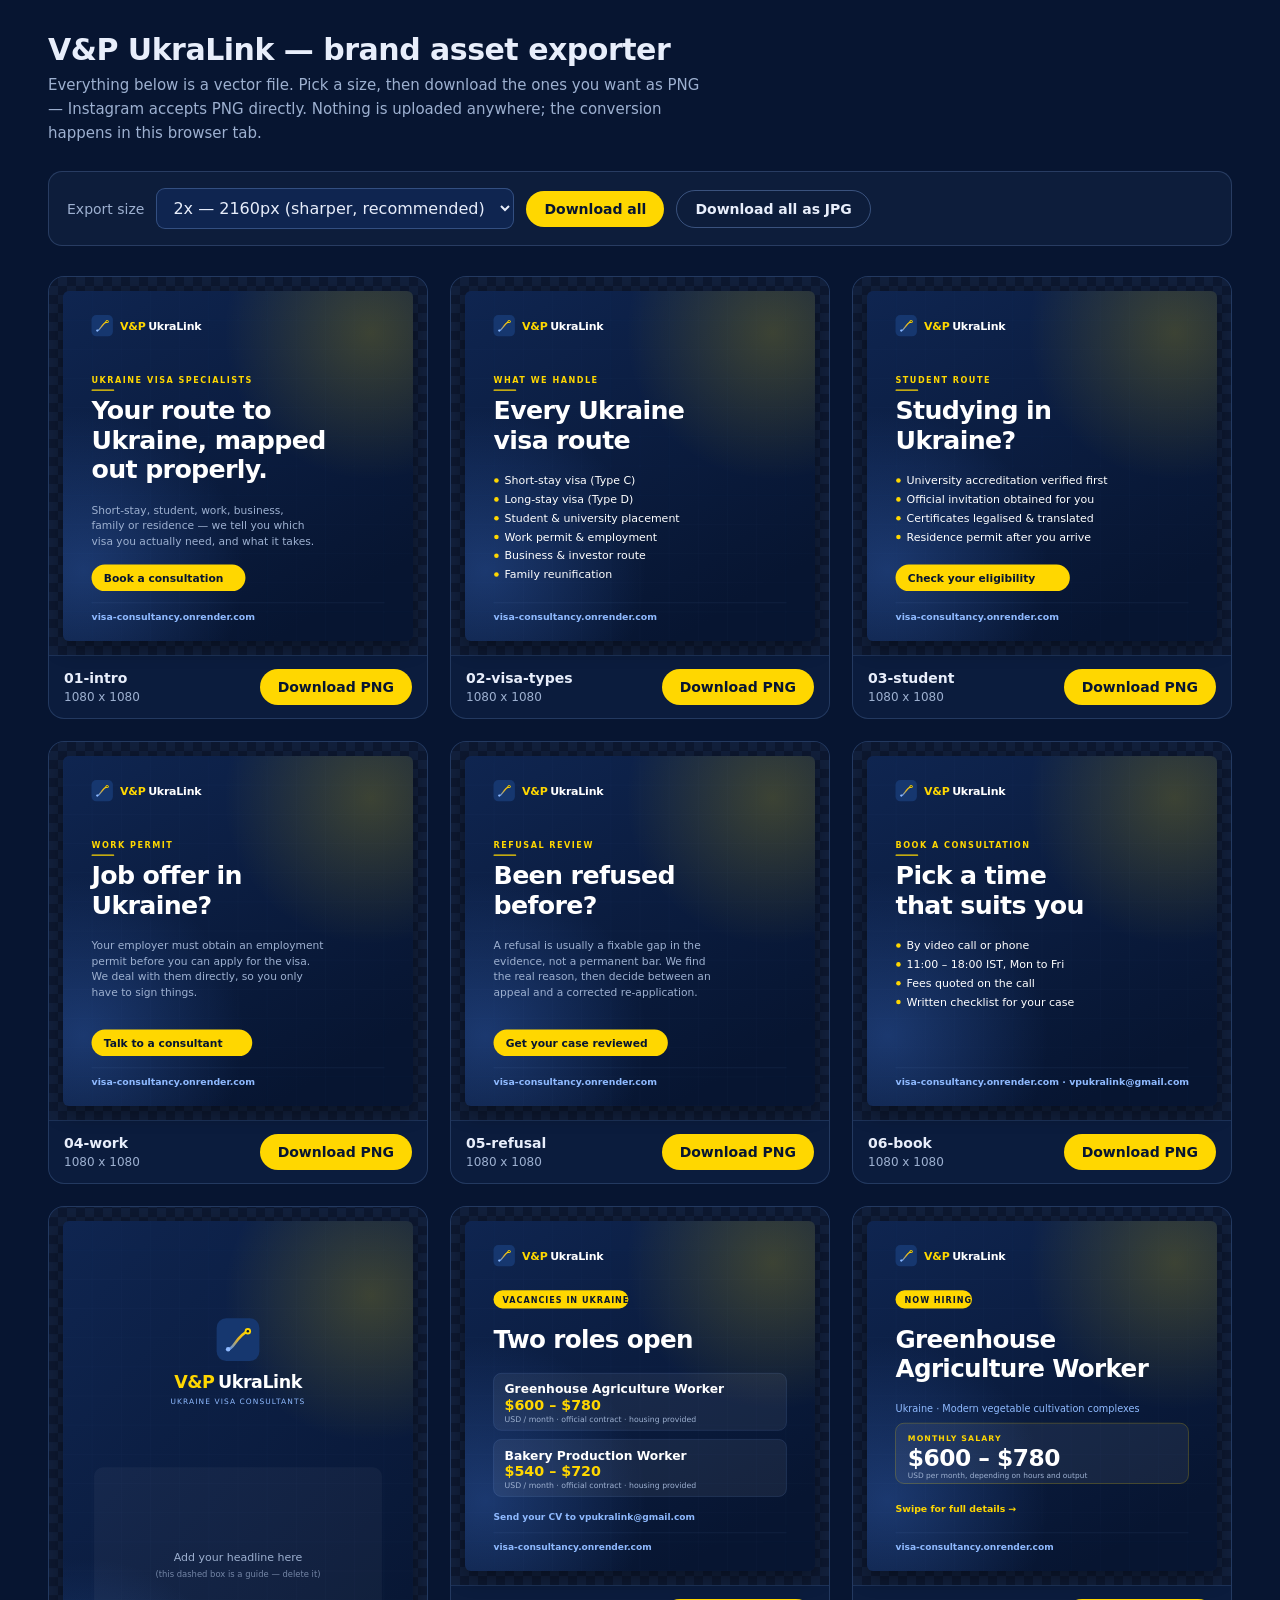
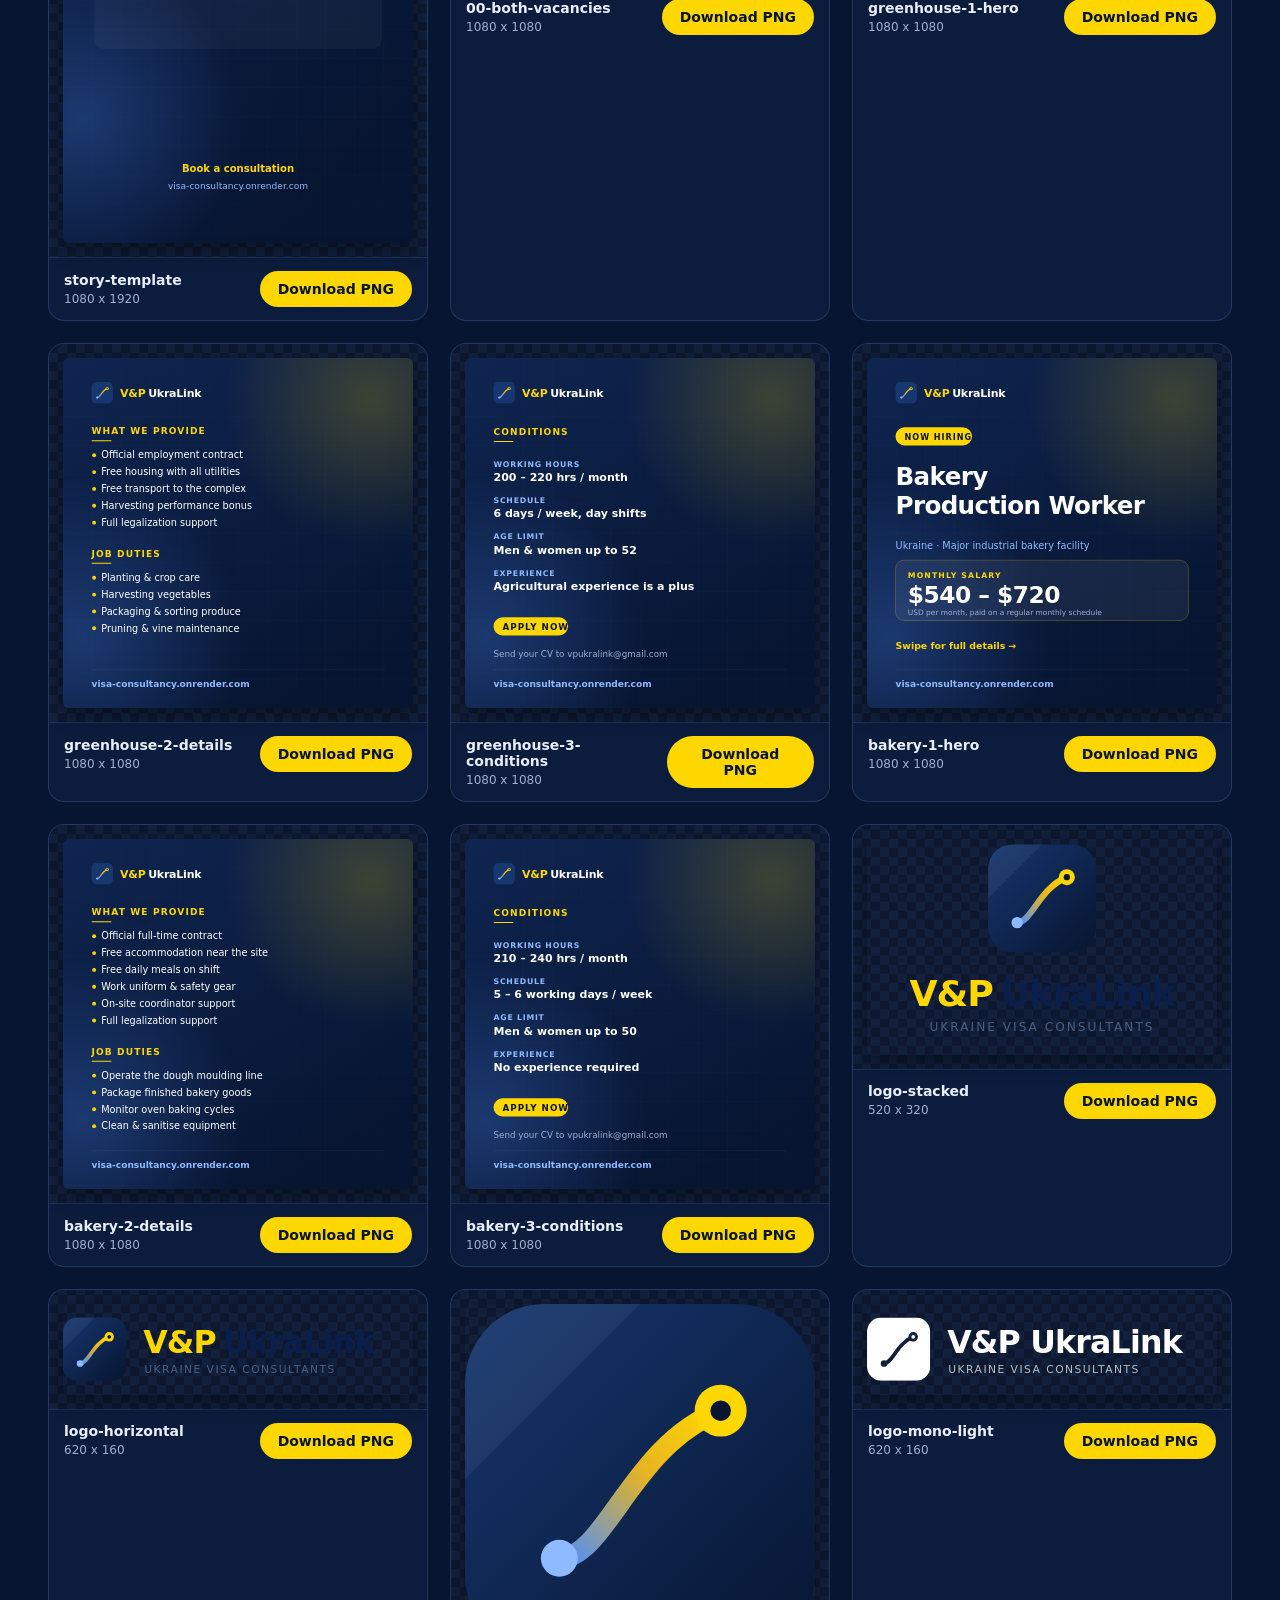
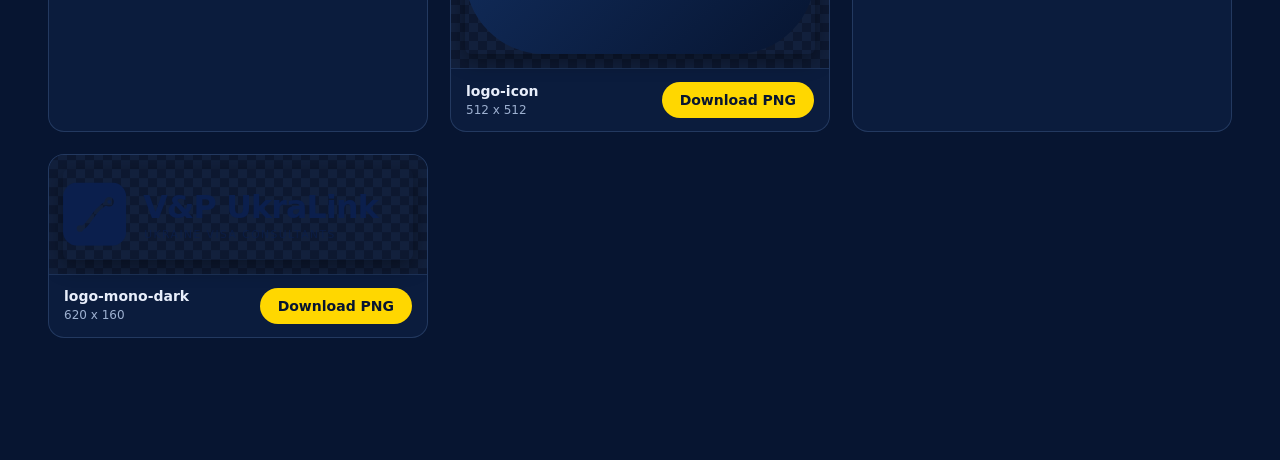
==== commit 770e0310: "Add job vacancy carousels for the two Ukraine roles Six slides plus a combined teaser, in brand/inst" ====
--- a/brand/export.html
+++ b/brand/export.html
@@ -825,6 +825,830 @@
 </script>
 </article>
 <article class="card">
+  <div class="preview"><svg xmlns="http://www.w3.org/2000/svg" viewBox="0 0 1080 1080" width="1080" height="1080" role="img" aria-label="Two vacancies open in Ukraine">
+  <title>Two vacancies open in Ukraine</title>
+  <defs>
+    <linearGradient id="bg" x1="0" y1="0" x2="0.6" y2="1">
+      <stop offset="0" stop-color="#0f2550"/>
+      <stop offset="1" stop-color="#071531"/>
+    </linearGradient>
+    <linearGradient id="route" x1="0" y1="1" x2="1" y2="0">
+      <stop offset="0" stop-color="#4d8dff"/>
+      <stop offset="0.55" stop-color="#e6b422"/>
+      <stop offset="1" stop-color="#ffd700"/>
+    </linearGradient>
+    <radialGradient id="orbGold" cx="0.5" cy="0.5" r="0.5">
+      <stop offset="0" stop-color="#ffd700" stop-opacity="0.20"/>
+      <stop offset="1" stop-color="#ffd700" stop-opacity="0"/>
+    </radialGradient>
+    <radialGradient id="orbBlue" cx="0.5" cy="0.5" r="0.5">
+      <stop offset="0" stop-color="#4d8dff" stop-opacity="0.26"/>
+      <stop offset="1" stop-color="#4d8dff" stop-opacity="0"/>
+    </radialGradient>
+  </defs>
+  <rect width="1080" height="1080" fill="url(#bg)"/>
+  <g stroke="#8fbaff" stroke-width="1" opacity="0.055"><line x1="0" y1="0" x2="0" y2="1080"/><line x1="90" y1="0" x2="90" y2="1080"/><line x1="180" y1="0" x2="180" y2="1080"/><line x1="270" y1="0" x2="270" y2="1080"/><line x1="360" y1="0" x2="360" y2="1080"/><line x1="450" y1="0" x2="450" y2="1080"/><line x1="540" y1="0" x2="540" y2="1080"/><line x1="630" y1="0" x2="630" y2="1080"/><line x1="720" y1="0" x2="720" y2="1080"/><line x1="810" y1="0" x2="810" y2="1080"/><line x1="900" y1="0" x2="900" y2="1080"/><line x1="990" y1="0" x2="990" y2="1080"/><line x1="1080" y1="0" x2="1080" y2="1080"/><line x1="0" y1="0" x2="1080" y2="0"/><line x1="0" y1="90" x2="1080" y2="90"/><line x1="0" y1="180" x2="1080" y2="180"/><line x1="0" y1="270" x2="1080" y2="270"/><line x1="0" y1="360" x2="1080" y2="360"/><line x1="0" y1="450" x2="1080" y2="450"/><line x1="0" y1="540" x2="1080" y2="540"/><line x1="0" y1="630" x2="1080" y2="630"/><line x1="0" y1="720" x2="1080" y2="720"/><line x1="0" y1="810" x2="1080" y2="810"/><line x1="0" y1="900" x2="1080" y2="900"/><line x1="0" y1="990" x2="1080" y2="990"/><line x1="0" y1="1080" x2="1080" y2="1080"/></g>
+  <circle cx="950" cy="129" r="453" fill="url(#orbGold)"/>
+  <circle cx="64" cy="864" r="496" fill="url(#orbBlue)"/>
+  <g transform="translate(88 74) scale(0.128906)">
+    <rect width="512" height="512" rx="116" fill="#16376f"/>
+    <path d="M138 372C206 372 244 206 374 156" fill="none" stroke="url(#route)"
+          stroke-width="30" stroke-linecap="round"/>
+    <circle cx="138" cy="372" r="27" fill="#8fbaff"/>
+    <circle cx="374" cy="156" r="38" fill="#ffd700"/>
+    <circle cx="374" cy="156" r="15" fill="#071531"/>
+  </g>
+  <text x="176" y="120" font-family="Inter, 'Segoe UI', system-ui, -apple-system, 'Helvetica Neue', Arial, sans-serif"
+        font-size="34" font-weight="700" letter-spacing="-0.7">
+    <tspan fill="#ffd700">V&amp;P</tspan><tspan fill="#ffffff" dx="8">UkraLink</tspan>
+  </text>
+  <rect x="88" y="214" width="416" height="56" rx="28" fill="#ffd700"/>
+  <text x="116" y="252" font-family="Inter, 'Segoe UI', system-ui, -apple-system, 'Helvetica Neue', Arial, sans-serif" font-size="25" font-weight="700" letter-spacing="3" fill="#071531">VACANCIES IN UKRAINE</text>
+  <text x="88" y="392" font-family="Inter, 'Segoe UI', system-ui, -apple-system, 'Helvetica Neue', Arial, sans-serif" font-size="76" font-weight="700" letter-spacing="-2" fill="#ffffff">Two roles open</text>
+  <rect x="88" y="470" width="904" height="176" rx="24" fill="#ffffff" fill-opacity="0.06" stroke="#8fbaff" stroke-opacity="0.2" stroke-width="2"/>
+  <text x="122" y="532" font-family="Inter, 'Segoe UI', system-ui, -apple-system, 'Helvetica Neue', Arial, sans-serif" font-size="38" font-weight="700" fill="#ffffff">Greenhouse Agriculture Worker</text>
+  <text x="122" y="584" font-family="Inter, 'Segoe UI', system-ui, -apple-system, 'Helvetica Neue', Arial, sans-serif" font-size="44" font-weight="700" fill="#ffd700">$600 – $780</text>
+  <text x="122" y="620" font-family="Inter, 'Segoe UI', system-ui, -apple-system, 'Helvetica Neue', Arial, sans-serif" font-size="24" font-weight="400" fill="#9db0d0">USD / month · official contract · housing provided</text>
+  <rect x="88" y="674" width="904" height="176" rx="24" fill="#ffffff" fill-opacity="0.06" stroke="#8fbaff" stroke-opacity="0.2" stroke-width="2"/>
+  <text x="122" y="736" font-family="Inter, 'Segoe UI', system-ui, -apple-system, 'Helvetica Neue', Arial, sans-serif" font-size="38" font-weight="700" fill="#ffffff">Bakery Production Worker</text>
+  <text x="122" y="788" font-family="Inter, 'Segoe UI', system-ui, -apple-system, 'Helvetica Neue', Arial, sans-serif" font-size="44" font-weight="700" fill="#ffd700">$540 – $720</text>
+  <text x="122" y="824" font-family="Inter, 'Segoe UI', system-ui, -apple-system, 'Helvetica Neue', Arial, sans-serif" font-size="24" font-weight="400" fill="#9db0d0">USD / month · official contract · housing provided</text>
+  <text x="88" y="922" font-family="Inter, 'Segoe UI', system-ui, -apple-system, 'Helvetica Neue', Arial, sans-serif" font-size="28" font-weight="600" fill="#8fbaff">Send your CV to vpukralink@gmail.com</text>
+  <line x1="88" y1="962" x2="992" y2="962" stroke="#8fbaff" stroke-width="1" opacity="0.22"/>
+  <text x="88" y="1014" font-family="Inter, 'Segoe UI', system-ui, -apple-system, 'Helvetica Neue', Arial, sans-serif" font-size="28" font-weight="600" fill="#8fbaff">visa-consultancy.onrender.com</text>
+</svg>
+</div>
+  <div class="meta">
+    <div><strong>00-both-vacancies</strong><small>1080 x 1080</small></div>
+    <button data-name="00-both-vacancies" data-w="1080" data-h="1080">Download PNG</button>
+  </div>
+  <script type="text/plain" class="src"><svg xmlns="http://www.w3.org/2000/svg" viewBox="0 0 1080 1080" width="1080" height="1080" role="img" aria-label="Two vacancies open in Ukraine">
+  <title>Two vacancies open in Ukraine</title>
+  <defs>
+    <linearGradient id="bg" x1="0" y1="0" x2="0.6" y2="1">
+      <stop offset="0" stop-color="#0f2550"/>
+      <stop offset="1" stop-color="#071531"/>
+    </linearGradient>
+    <linearGradient id="route" x1="0" y1="1" x2="1" y2="0">
+      <stop offset="0" stop-color="#4d8dff"/>
+      <stop offset="0.55" stop-color="#e6b422"/>
+      <stop offset="1" stop-color="#ffd700"/>
+    </linearGradient>
+    <radialGradient id="orbGold" cx="0.5" cy="0.5" r="0.5">
+      <stop offset="0" stop-color="#ffd700" stop-opacity="0.20"/>
+      <stop offset="1" stop-color="#ffd700" stop-opacity="0"/>
+    </radialGradient>
+    <radialGradient id="orbBlue" cx="0.5" cy="0.5" r="0.5">
+      <stop offset="0" stop-color="#4d8dff" stop-opacity="0.26"/>
+      <stop offset="1" stop-color="#4d8dff" stop-opacity="0"/>
+    </radialGradient>
+  </defs>
+  <rect width="1080" height="1080" fill="url(#bg)"/>
+  <g stroke="#8fbaff" stroke-width="1" opacity="0.055"><line x1="0" y1="0" x2="0" y2="1080"/><line x1="90" y1="0" x2="90" y2="1080"/><line x1="180" y1="0" x2="180" y2="1080"/><line x1="270" y1="0" x2="270" y2="1080"/><line x1="360" y1="0" x2="360" y2="1080"/><line x1="450" y1="0" x2="450" y2="1080"/><line x1="540" y1="0" x2="540" y2="1080"/><line x1="630" y1="0" x2="630" y2="1080"/><line x1="720" y1="0" x2="720" y2="1080"/><line x1="810" y1="0" x2="810" y2="1080"/><line x1="900" y1="0" x2="900" y2="1080"/><line x1="990" y1="0" x2="990" y2="1080"/><line x1="1080" y1="0" x2="1080" y2="1080"/><line x1="0" y1="0" x2="1080" y2="0"/><line x1="0" y1="90" x2="1080" y2="90"/><line x1="0" y1="180" x2="1080" y2="180"/><line x1="0" y1="270" x2="1080" y2="270"/><line x1="0" y1="360" x2="1080" y2="360"/><line x1="0" y1="450" x2="1080" y2="450"/><line x1="0" y1="540" x2="1080" y2="540"/><line x1="0" y1="630" x2="1080" y2="630"/><line x1="0" y1="720" x2="1080" y2="720"/><line x1="0" y1="810" x2="1080" y2="810"/><line x1="0" y1="900" x2="1080" y2="900"/><line x1="0" y1="990" x2="1080" y2="990"/><line x1="0" y1="1080" x2="1080" y2="1080"/></g>
+  <circle cx="950" cy="129" r="453" fill="url(#orbGold)"/>
+  <circle cx="64" cy="864" r="496" fill="url(#orbBlue)"/>
+  <g transform="translate(88 74) scale(0.128906)">
+    <rect width="512" height="512" rx="116" fill="#16376f"/>
+    <path d="M138 372C206 372 244 206 374 156" fill="none" stroke="url(#route)"
+          stroke-width="30" stroke-linecap="round"/>
+    <circle cx="138" cy="372" r="27" fill="#8fbaff"/>
+    <circle cx="374" cy="156" r="38" fill="#ffd700"/>
+    <circle cx="374" cy="156" r="15" fill="#071531"/>
+  </g>
+  <text x="176" y="120" font-family="Inter, 'Segoe UI', system-ui, -apple-system, 'Helvetica Neue', Arial, sans-serif"
+        font-size="34" font-weight="700" letter-spacing="-0.7">
+    <tspan fill="#ffd700">V&amp;P</tspan><tspan fill="#ffffff" dx="8">UkraLink</tspan>
+  </text>
+  <rect x="88" y="214" width="416" height="56" rx="28" fill="#ffd700"/>
+  <text x="116" y="252" font-family="Inter, 'Segoe UI', system-ui, -apple-system, 'Helvetica Neue', Arial, sans-serif" font-size="25" font-weight="700" letter-spacing="3" fill="#071531">VACANCIES IN UKRAINE</text>
+  <text x="88" y="392" font-family="Inter, 'Segoe UI', system-ui, -apple-system, 'Helvetica Neue', Arial, sans-serif" font-size="76" font-weight="700" letter-spacing="-2" fill="#ffffff">Two roles open</text>
+  <rect x="88" y="470" width="904" height="176" rx="24" fill="#ffffff" fill-opacity="0.06" stroke="#8fbaff" stroke-opacity="0.2" stroke-width="2"/>
+  <text x="122" y="532" font-family="Inter, 'Segoe UI', system-ui, -apple-system, 'Helvetica Neue', Arial, sans-serif" font-size="38" font-weight="700" fill="#ffffff">Greenhouse Agriculture Worker</text>
+  <text x="122" y="584" font-family="Inter, 'Segoe UI', system-ui, -apple-system, 'Helvetica Neue', Arial, sans-serif" font-size="44" font-weight="700" fill="#ffd700">$600 – $780</text>
+  <text x="122" y="620" font-family="Inter, 'Segoe UI', system-ui, -apple-system, 'Helvetica Neue', Arial, sans-serif" font-size="24" font-weight="400" fill="#9db0d0">USD / month · official contract · housing provided</text>
+  <rect x="88" y="674" width="904" height="176" rx="24" fill="#ffffff" fill-opacity="0.06" stroke="#8fbaff" stroke-opacity="0.2" stroke-width="2"/>
+  <text x="122" y="736" font-family="Inter, 'Segoe UI', system-ui, -apple-system, 'Helvetica Neue', Arial, sans-serif" font-size="38" font-weight="700" fill="#ffffff">Bakery Production Worker</text>
+  <text x="122" y="788" font-family="Inter, 'Segoe UI', system-ui, -apple-system, 'Helvetica Neue', Arial, sans-serif" font-size="44" font-weight="700" fill="#ffd700">$540 – $720</text>
+  <text x="122" y="824" font-family="Inter, 'Segoe UI', system-ui, -apple-system, 'Helvetica Neue', Arial, sans-serif" font-size="24" font-weight="400" fill="#9db0d0">USD / month · official contract · housing provided</text>
+  <text x="88" y="922" font-family="Inter, 'Segoe UI', system-ui, -apple-system, 'Helvetica Neue', Arial, sans-serif" font-size="28" font-weight="600" fill="#8fbaff">Send your CV to vpukralink@gmail.com</text>
+  <line x1="88" y1="962" x2="992" y2="962" stroke="#8fbaff" stroke-width="1" opacity="0.22"/>
+  <text x="88" y="1014" font-family="Inter, 'Segoe UI', system-ui, -apple-system, 'Helvetica Neue', Arial, sans-serif" font-size="28" font-weight="600" fill="#8fbaff">visa-consultancy.onrender.com</text>
+</svg>
+</script>
+</article>
+<article class="card">
+  <div class="preview"><svg xmlns="http://www.w3.org/2000/svg" viewBox="0 0 1080 1080" width="1080" height="1080" role="img" aria-label="Greenhouse Agriculture Worker — vacancy">
+  <title>Greenhouse Agriculture Worker — vacancy</title>
+  <defs>
+    <linearGradient id="bg" x1="0" y1="0" x2="0.6" y2="1">
+      <stop offset="0" stop-color="#0f2550"/>
+      <stop offset="1" stop-color="#071531"/>
+    </linearGradient>
+    <linearGradient id="route" x1="0" y1="1" x2="1" y2="0">
+      <stop offset="0" stop-color="#4d8dff"/>
+      <stop offset="0.55" stop-color="#e6b422"/>
+      <stop offset="1" stop-color="#ffd700"/>
+    </linearGradient>
+    <radialGradient id="orbGold" cx="0.5" cy="0.5" r="0.5">
+      <stop offset="0" stop-color="#ffd700" stop-opacity="0.20"/>
+      <stop offset="1" stop-color="#ffd700" stop-opacity="0"/>
+    </radialGradient>
+    <radialGradient id="orbBlue" cx="0.5" cy="0.5" r="0.5">
+      <stop offset="0" stop-color="#4d8dff" stop-opacity="0.26"/>
+      <stop offset="1" stop-color="#4d8dff" stop-opacity="0"/>
+    </radialGradient>
+  </defs>
+  <rect width="1080" height="1080" fill="url(#bg)"/>
+  <g stroke="#8fbaff" stroke-width="1" opacity="0.055"><line x1="0" y1="0" x2="0" y2="1080"/><line x1="90" y1="0" x2="90" y2="1080"/><line x1="180" y1="0" x2="180" y2="1080"/><line x1="270" y1="0" x2="270" y2="1080"/><line x1="360" y1="0" x2="360" y2="1080"/><line x1="450" y1="0" x2="450" y2="1080"/><line x1="540" y1="0" x2="540" y2="1080"/><line x1="630" y1="0" x2="630" y2="1080"/><line x1="720" y1="0" x2="720" y2="1080"/><line x1="810" y1="0" x2="810" y2="1080"/><line x1="900" y1="0" x2="900" y2="1080"/><line x1="990" y1="0" x2="990" y2="1080"/><line x1="1080" y1="0" x2="1080" y2="1080"/><line x1="0" y1="0" x2="1080" y2="0"/><line x1="0" y1="90" x2="1080" y2="90"/><line x1="0" y1="180" x2="1080" y2="180"/><line x1="0" y1="270" x2="1080" y2="270"/><line x1="0" y1="360" x2="1080" y2="360"/><line x1="0" y1="450" x2="1080" y2="450"/><line x1="0" y1="540" x2="1080" y2="540"/><line x1="0" y1="630" x2="1080" y2="630"/><line x1="0" y1="720" x2="1080" y2="720"/><line x1="0" y1="810" x2="1080" y2="810"/><line x1="0" y1="900" x2="1080" y2="900"/><line x1="0" y1="990" x2="1080" y2="990"/><line x1="0" y1="1080" x2="1080" y2="1080"/></g>
+  <circle cx="950" cy="129" r="453" fill="url(#orbGold)"/>
+  <circle cx="64" cy="864" r="496" fill="url(#orbBlue)"/>
+  <g transform="translate(88 74) scale(0.128906)">
+    <rect width="512" height="512" rx="116" fill="#16376f"/>
+    <path d="M138 372C206 372 244 206 374 156" fill="none" stroke="url(#route)"
+          stroke-width="30" stroke-linecap="round"/>
+    <circle cx="138" cy="372" r="27" fill="#8fbaff"/>
+    <circle cx="374" cy="156" r="38" fill="#ffd700"/>
+    <circle cx="374" cy="156" r="15" fill="#071531"/>
+  </g>
+  <text x="176" y="120" font-family="Inter, 'Segoe UI', system-ui, -apple-system, 'Helvetica Neue', Arial, sans-serif"
+        font-size="34" font-weight="700" letter-spacing="-0.7">
+    <tspan fill="#ffd700">V&amp;P</tspan><tspan fill="#ffffff" dx="8">UkraLink</tspan>
+  </text>
+  <rect x="88" y="214" width="236" height="56" rx="28" fill="#ffd700"/>
+  <text x="116" y="252" font-family="Inter, 'Segoe UI', system-ui, -apple-system, 'Helvetica Neue', Arial, sans-serif" font-size="25" font-weight="700" letter-spacing="3" fill="#071531">NOW HIRING</text>
+  <text x="88" y="392" font-family="Inter, 'Segoe UI', system-ui, -apple-system, 'Helvetica Neue', Arial, sans-serif" font-size="76" font-weight="700" letter-spacing="-2" fill="#ffffff">Greenhouse</text>
+  <text x="88" y="480" font-family="Inter, 'Segoe UI', system-ui, -apple-system, 'Helvetica Neue', Arial, sans-serif" font-size="76" font-weight="700" letter-spacing="-2" fill="#ffffff">Agriculture Worker</text>
+  <text x="88" y="590" font-family="Inter, 'Segoe UI', system-ui, -apple-system, 'Helvetica Neue', Arial, sans-serif" font-size="30" font-weight="500" fill="#8fbaff">Ukraine · Modern vegetable cultivation complexes</text>
+  <rect x="88" y="624" width="904" height="186" rx="26" fill="#ffffff" fill-opacity="0.06" stroke="#ffd700" stroke-opacity="0.34" stroke-width="2"/>
+  <text x="126" y="678" font-family="Inter, 'Segoe UI', system-ui, -apple-system, 'Helvetica Neue', Arial, sans-serif" font-size="24" font-weight="700" letter-spacing="3.4" fill="#ffd700">MONTHLY SALARY</text>
+  <text x="126" y="756" font-family="Inter, 'Segoe UI', system-ui, -apple-system, 'Helvetica Neue', Arial, sans-serif" font-size="72" font-weight="700" letter-spacing="-1.6" fill="#ffffff">$600 – $780</text>
+  <text x="126" y="792" font-family="Inter, 'Segoe UI', system-ui, -apple-system, 'Helvetica Neue', Arial, sans-serif" font-size="23" font-weight="400" fill="#9db0d0">USD per month, depending on hours and output</text>
+  <text x="88" y="898" font-family="Inter, 'Segoe UI', system-ui, -apple-system, 'Helvetica Neue', Arial, sans-serif" font-size="29" font-weight="700" fill="#ffd700">Swipe for full details &#8594;</text>
+  <line x1="88" y1="962" x2="992" y2="962" stroke="#8fbaff" stroke-width="1" opacity="0.22"/>
+  <text x="88" y="1014" font-family="Inter, 'Segoe UI', system-ui, -apple-system, 'Helvetica Neue', Arial, sans-serif" font-size="28" font-weight="600" fill="#8fbaff">visa-consultancy.onrender.com</text>
+</svg>
+</div>
+  <div class="meta">
+    <div><strong>greenhouse-1-hero</strong><small>1080 x 1080</small></div>
+    <button data-name="greenhouse-1-hero" data-w="1080" data-h="1080">Download PNG</button>
+  </div>
+  <script type="text/plain" class="src"><svg xmlns="http://www.w3.org/2000/svg" viewBox="0 0 1080 1080" width="1080" height="1080" role="img" aria-label="Greenhouse Agriculture Worker — vacancy">
+  <title>Greenhouse Agriculture Worker — vacancy</title>
+  <defs>
+    <linearGradient id="bg" x1="0" y1="0" x2="0.6" y2="1">
+      <stop offset="0" stop-color="#0f2550"/>
+      <stop offset="1" stop-color="#071531"/>
+    </linearGradient>
+    <linearGradient id="route" x1="0" y1="1" x2="1" y2="0">
+      <stop offset="0" stop-color="#4d8dff"/>
+      <stop offset="0.55" stop-color="#e6b422"/>
+      <stop offset="1" stop-color="#ffd700"/>
+    </linearGradient>
+    <radialGradient id="orbGold" cx="0.5" cy="0.5" r="0.5">
+      <stop offset="0" stop-color="#ffd700" stop-opacity="0.20"/>
+      <stop offset="1" stop-color="#ffd700" stop-opacity="0"/>
+    </radialGradient>
+    <radialGradient id="orbBlue" cx="0.5" cy="0.5" r="0.5">
+      <stop offset="0" stop-color="#4d8dff" stop-opacity="0.26"/>
+      <stop offset="1" stop-color="#4d8dff" stop-opacity="0"/>
+    </radialGradient>
+  </defs>
+  <rect width="1080" height="1080" fill="url(#bg)"/>
+  <g stroke="#8fbaff" stroke-width="1" opacity="0.055"><line x1="0" y1="0" x2="0" y2="1080"/><line x1="90" y1="0" x2="90" y2="1080"/><line x1="180" y1="0" x2="180" y2="1080"/><line x1="270" y1="0" x2="270" y2="1080"/><line x1="360" y1="0" x2="360" y2="1080"/><line x1="450" y1="0" x2="450" y2="1080"/><line x1="540" y1="0" x2="540" y2="1080"/><line x1="630" y1="0" x2="630" y2="1080"/><line x1="720" y1="0" x2="720" y2="1080"/><line x1="810" y1="0" x2="810" y2="1080"/><line x1="900" y1="0" x2="900" y2="1080"/><line x1="990" y1="0" x2="990" y2="1080"/><line x1="1080" y1="0" x2="1080" y2="1080"/><line x1="0" y1="0" x2="1080" y2="0"/><line x1="0" y1="90" x2="1080" y2="90"/><line x1="0" y1="180" x2="1080" y2="180"/><line x1="0" y1="270" x2="1080" y2="270"/><line x1="0" y1="360" x2="1080" y2="360"/><line x1="0" y1="450" x2="1080" y2="450"/><line x1="0" y1="540" x2="1080" y2="540"/><line x1="0" y1="630" x2="1080" y2="630"/><line x1="0" y1="720" x2="1080" y2="720"/><line x1="0" y1="810" x2="1080" y2="810"/><line x1="0" y1="900" x2="1080" y2="900"/><line x1="0" y1="990" x2="1080" y2="990"/><line x1="0" y1="1080" x2="1080" y2="1080"/></g>
+  <circle cx="950" cy="129" r="453" fill="url(#orbGold)"/>
+  <circle cx="64" cy="864" r="496" fill="url(#orbBlue)"/>
+  <g transform="translate(88 74) scale(0.128906)">
+    <rect width="512" height="512" rx="116" fill="#16376f"/>
+    <path d="M138 372C206 372 244 206 374 156" fill="none" stroke="url(#route)"
+          stroke-width="30" stroke-linecap="round"/>
+    <circle cx="138" cy="372" r="27" fill="#8fbaff"/>
+    <circle cx="374" cy="156" r="38" fill="#ffd700"/>
+    <circle cx="374" cy="156" r="15" fill="#071531"/>
+  </g>
+  <text x="176" y="120" font-family="Inter, 'Segoe UI', system-ui, -apple-system, 'Helvetica Neue', Arial, sans-serif"
+        font-size="34" font-weight="700" letter-spacing="-0.7">
+    <tspan fill="#ffd700">V&amp;P</tspan><tspan fill="#ffffff" dx="8">UkraLink</tspan>
+  </text>
+  <rect x="88" y="214" width="236" height="56" rx="28" fill="#ffd700"/>
+  <text x="116" y="252" font-family="Inter, 'Segoe UI', system-ui, -apple-system, 'Helvetica Neue', Arial, sans-serif" font-size="25" font-weight="700" letter-spacing="3" fill="#071531">NOW HIRING</text>
+  <text x="88" y="392" font-family="Inter, 'Segoe UI', system-ui, -apple-system, 'Helvetica Neue', Arial, sans-serif" font-size="76" font-weight="700" letter-spacing="-2" fill="#ffffff">Greenhouse</text>
+  <text x="88" y="480" font-family="Inter, 'Segoe UI', system-ui, -apple-system, 'Helvetica Neue', Arial, sans-serif" font-size="76" font-weight="700" letter-spacing="-2" fill="#ffffff">Agriculture Worker</text>
+  <text x="88" y="590" font-family="Inter, 'Segoe UI', system-ui, -apple-system, 'Helvetica Neue', Arial, sans-serif" font-size="30" font-weight="500" fill="#8fbaff">Ukraine · Modern vegetable cultivation complexes</text>
+  <rect x="88" y="624" width="904" height="186" rx="26" fill="#ffffff" fill-opacity="0.06" stroke="#ffd700" stroke-opacity="0.34" stroke-width="2"/>
+  <text x="126" y="678" font-family="Inter, 'Segoe UI', system-ui, -apple-system, 'Helvetica Neue', Arial, sans-serif" font-size="24" font-weight="700" letter-spacing="3.4" fill="#ffd700">MONTHLY SALARY</text>
+  <text x="126" y="756" font-family="Inter, 'Segoe UI', system-ui, -apple-system, 'Helvetica Neue', Arial, sans-serif" font-size="72" font-weight="700" letter-spacing="-1.6" fill="#ffffff">$600 – $780</text>
+  <text x="126" y="792" font-family="Inter, 'Segoe UI', system-ui, -apple-system, 'Helvetica Neue', Arial, sans-serif" font-size="23" font-weight="400" fill="#9db0d0">USD per month, depending on hours and output</text>
+  <text x="88" y="898" font-family="Inter, 'Segoe UI', system-ui, -apple-system, 'Helvetica Neue', Arial, sans-serif" font-size="29" font-weight="700" fill="#ffd700">Swipe for full details &#8594;</text>
+  <line x1="88" y1="962" x2="992" y2="962" stroke="#8fbaff" stroke-width="1" opacity="0.22"/>
+  <text x="88" y="1014" font-family="Inter, 'Segoe UI', system-ui, -apple-system, 'Helvetica Neue', Arial, sans-serif" font-size="28" font-weight="600" fill="#8fbaff">visa-consultancy.onrender.com</text>
+</svg>
+</script>
+</article>
+<article class="card">
+  <div class="preview"><svg xmlns="http://www.w3.org/2000/svg" viewBox="0 0 1080 1080" width="1080" height="1080" role="img" aria-label="Greenhouse Agriculture Worker — what we provide">
+  <title>Greenhouse Agriculture Worker — what we provide</title>
+  <defs>
+    <linearGradient id="bg" x1="0" y1="0" x2="0.6" y2="1">
+      <stop offset="0" stop-color="#0f2550"/>
+      <stop offset="1" stop-color="#071531"/>
+    </linearGradient>
+    <linearGradient id="route" x1="0" y1="1" x2="1" y2="0">
+      <stop offset="0" stop-color="#4d8dff"/>
+      <stop offset="0.55" stop-color="#e6b422"/>
+      <stop offset="1" stop-color="#ffd700"/>
+    </linearGradient>
+    <radialGradient id="orbGold" cx="0.5" cy="0.5" r="0.5">
+      <stop offset="0" stop-color="#ffd700" stop-opacity="0.20"/>
+      <stop offset="1" stop-color="#ffd700" stop-opacity="0"/>
+    </radialGradient>
+    <radialGradient id="orbBlue" cx="0.5" cy="0.5" r="0.5">
+      <stop offset="0" stop-color="#4d8dff" stop-opacity="0.26"/>
+      <stop offset="1" stop-color="#4d8dff" stop-opacity="0"/>
+    </radialGradient>
+  </defs>
+  <rect width="1080" height="1080" fill="url(#bg)"/>
+  <g stroke="#8fbaff" stroke-width="1" opacity="0.055"><line x1="0" y1="0" x2="0" y2="1080"/><line x1="90" y1="0" x2="90" y2="1080"/><line x1="180" y1="0" x2="180" y2="1080"/><line x1="270" y1="0" x2="270" y2="1080"/><line x1="360" y1="0" x2="360" y2="1080"/><line x1="450" y1="0" x2="450" y2="1080"/><line x1="540" y1="0" x2="540" y2="1080"/><line x1="630" y1="0" x2="630" y2="1080"/><line x1="720" y1="0" x2="720" y2="1080"/><line x1="810" y1="0" x2="810" y2="1080"/><line x1="900" y1="0" x2="900" y2="1080"/><line x1="990" y1="0" x2="990" y2="1080"/><line x1="1080" y1="0" x2="1080" y2="1080"/><line x1="0" y1="0" x2="1080" y2="0"/><line x1="0" y1="90" x2="1080" y2="90"/><line x1="0" y1="180" x2="1080" y2="180"/><line x1="0" y1="270" x2="1080" y2="270"/><line x1="0" y1="360" x2="1080" y2="360"/><line x1="0" y1="450" x2="1080" y2="450"/><line x1="0" y1="540" x2="1080" y2="540"/><line x1="0" y1="630" x2="1080" y2="630"/><line x1="0" y1="720" x2="1080" y2="720"/><line x1="0" y1="810" x2="1080" y2="810"/><line x1="0" y1="900" x2="1080" y2="900"/><line x1="0" y1="990" x2="1080" y2="990"/><line x1="0" y1="1080" x2="1080" y2="1080"/></g>
+  <circle cx="950" cy="129" r="453" fill="url(#orbGold)"/>
+  <circle cx="64" cy="864" r="496" fill="url(#orbBlue)"/>
+  <g transform="translate(88 74) scale(0.128906)">
+    <rect width="512" height="512" rx="116" fill="#16376f"/>
+    <path d="M138 372C206 372 244 206 374 156" fill="none" stroke="url(#route)"
+          stroke-width="30" stroke-linecap="round"/>
+    <circle cx="138" cy="372" r="27" fill="#8fbaff"/>
+    <circle cx="374" cy="156" r="38" fill="#ffd700"/>
+    <circle cx="374" cy="156" r="15" fill="#071531"/>
+  </g>
+  <text x="176" y="120" font-family="Inter, 'Segoe UI', system-ui, -apple-system, 'Helvetica Neue', Arial, sans-serif"
+        font-size="34" font-weight="700" letter-spacing="-0.7">
+    <tspan fill="#ffd700">V&amp;P</tspan><tspan fill="#ffffff" dx="8">UkraLink</tspan>
+  </text>
+  <text x="88" y="236" font-family="Inter, 'Segoe UI', system-ui, -apple-system, 'Helvetica Neue', Arial, sans-serif" font-size="28" font-weight="700" letter-spacing="3.4" fill="#ffd700">WHAT WE PROVIDE</text>
+  <rect x="88" y="254" width="62" height="3" rx="2" fill="#ffd700"/>
+  <circle cx="96" cy="300" r="6" fill="#ffd700"/>
+  <text x="118" y="310" font-family="Inter, 'Segoe UI', system-ui, -apple-system, 'Helvetica Neue', Arial, sans-serif" font-size="30" font-weight="500" fill="#ffffff">Official employment contract</text>
+  <circle cx="96" cy="352" r="6" fill="#ffd700"/>
+  <text x="118" y="362" font-family="Inter, 'Segoe UI', system-ui, -apple-system, 'Helvetica Neue', Arial, sans-serif" font-size="30" font-weight="500" fill="#ffffff">Free housing with all utilities</text>
+  <circle cx="96" cy="404" r="6" fill="#ffd700"/>
+  <text x="118" y="414" font-family="Inter, 'Segoe UI', system-ui, -apple-system, 'Helvetica Neue', Arial, sans-serif" font-size="30" font-weight="500" fill="#ffffff">Free transport to the complex</text>
+  <circle cx="96" cy="456" r="6" fill="#ffd700"/>
+  <text x="118" y="466" font-family="Inter, 'Segoe UI', system-ui, -apple-system, 'Helvetica Neue', Arial, sans-serif" font-size="30" font-weight="500" fill="#ffffff">Harvesting performance bonus</text>
+  <circle cx="96" cy="508" r="6" fill="#ffd700"/>
+  <text x="118" y="518" font-family="Inter, 'Segoe UI', system-ui, -apple-system, 'Helvetica Neue', Arial, sans-serif" font-size="30" font-weight="500" fill="#ffffff">Full legalization support</text>
+  <text x="88" y="614" font-family="Inter, 'Segoe UI', system-ui, -apple-system, 'Helvetica Neue', Arial, sans-serif" font-size="28" font-weight="700" letter-spacing="3.4" fill="#ffd700">JOB DUTIES</text>
+  <rect x="88" y="632" width="62" height="3" rx="2" fill="#ffd700"/>
+  <circle cx="96" cy="678" r="6" fill="#ffd700"/>
+  <text x="118" y="688" font-family="Inter, 'Segoe UI', system-ui, -apple-system, 'Helvetica Neue', Arial, sans-serif" font-size="30" font-weight="500" fill="#ffffff">Planting &amp; crop care</text>
+  <circle cx="96" cy="730" r="6" fill="#ffd700"/>
+  <text x="118" y="740" font-family="Inter, 'Segoe UI', system-ui, -apple-system, 'Helvetica Neue', Arial, sans-serif" font-size="30" font-weight="500" fill="#ffffff">Harvesting vegetables</text>
+  <circle cx="96" cy="782" r="6" fill="#ffd700"/>
+  <text x="118" y="792" font-family="Inter, 'Segoe UI', system-ui, -apple-system, 'Helvetica Neue', Arial, sans-serif" font-size="30" font-weight="500" fill="#ffffff">Packaging &amp; sorting produce</text>
+  <circle cx="96" cy="834" r="6" fill="#ffd700"/>
+  <text x="118" y="844" font-family="Inter, 'Segoe UI', system-ui, -apple-system, 'Helvetica Neue', Arial, sans-serif" font-size="30" font-weight="500" fill="#ffffff">Pruning &amp; vine maintenance</text>
+  <line x1="88" y1="962" x2="992" y2="962" stroke="#8fbaff" stroke-width="1" opacity="0.22"/>
+  <text x="88" y="1014" font-family="Inter, 'Segoe UI', system-ui, -apple-system, 'Helvetica Neue', Arial, sans-serif" font-size="28" font-weight="600" fill="#8fbaff">visa-consultancy.onrender.com</text>
+</svg>
+</div>
+  <div class="meta">
+    <div><strong>greenhouse-2-details</strong><small>1080 x 1080</small></div>
+    <button data-name="greenhouse-2-details" data-w="1080" data-h="1080">Download PNG</button>
+  </div>
+  <script type="text/plain" class="src"><svg xmlns="http://www.w3.org/2000/svg" viewBox="0 0 1080 1080" width="1080" height="1080" role="img" aria-label="Greenhouse Agriculture Worker — what we provide">
+  <title>Greenhouse Agriculture Worker — what we provide</title>
+  <defs>
+    <linearGradient id="bg" x1="0" y1="0" x2="0.6" y2="1">
+      <stop offset="0" stop-color="#0f2550"/>
+      <stop offset="1" stop-color="#071531"/>
+    </linearGradient>
+    <linearGradient id="route" x1="0" y1="1" x2="1" y2="0">
+      <stop offset="0" stop-color="#4d8dff"/>
+      <stop offset="0.55" stop-color="#e6b422"/>
+      <stop offset="1" stop-color="#ffd700"/>
+    </linearGradient>
+    <radialGradient id="orbGold" cx="0.5" cy="0.5" r="0.5">
+      <stop offset="0" stop-color="#ffd700" stop-opacity="0.20"/>
+      <stop offset="1" stop-color="#ffd700" stop-opacity="0"/>
+    </radialGradient>
+    <radialGradient id="orbBlue" cx="0.5" cy="0.5" r="0.5">
+      <stop offset="0" stop-color="#4d8dff" stop-opacity="0.26"/>
+      <stop offset="1" stop-color="#4d8dff" stop-opacity="0"/>
+    </radialGradient>
+  </defs>
+  <rect width="1080" height="1080" fill="url(#bg)"/>
+  <g stroke="#8fbaff" stroke-width="1" opacity="0.055"><line x1="0" y1="0" x2="0" y2="1080"/><line x1="90" y1="0" x2="90" y2="1080"/><line x1="180" y1="0" x2="180" y2="1080"/><line x1="270" y1="0" x2="270" y2="1080"/><line x1="360" y1="0" x2="360" y2="1080"/><line x1="450" y1="0" x2="450" y2="1080"/><line x1="540" y1="0" x2="540" y2="1080"/><line x1="630" y1="0" x2="630" y2="1080"/><line x1="720" y1="0" x2="720" y2="1080"/><line x1="810" y1="0" x2="810" y2="1080"/><line x1="900" y1="0" x2="900" y2="1080"/><line x1="990" y1="0" x2="990" y2="1080"/><line x1="1080" y1="0" x2="1080" y2="1080"/><line x1="0" y1="0" x2="1080" y2="0"/><line x1="0" y1="90" x2="1080" y2="90"/><line x1="0" y1="180" x2="1080" y2="180"/><line x1="0" y1="270" x2="1080" y2="270"/><line x1="0" y1="360" x2="1080" y2="360"/><line x1="0" y1="450" x2="1080" y2="450"/><line x1="0" y1="540" x2="1080" y2="540"/><line x1="0" y1="630" x2="1080" y2="630"/><line x1="0" y1="720" x2="1080" y2="720"/><line x1="0" y1="810" x2="1080" y2="810"/><line x1="0" y1="900" x2="1080" y2="900"/><line x1="0" y1="990" x2="1080" y2="990"/><line x1="0" y1="1080" x2="1080" y2="1080"/></g>
+  <circle cx="950" cy="129" r="453" fill="url(#orbGold)"/>
+  <circle cx="64" cy="864" r="496" fill="url(#orbBlue)"/>
+  <g transform="translate(88 74) scale(0.128906)">
+    <rect width="512" height="512" rx="116" fill="#16376f"/>
+    <path d="M138 372C206 372 244 206 374 156" fill="none" stroke="url(#route)"
+          stroke-width="30" stroke-linecap="round"/>
+    <circle cx="138" cy="372" r="27" fill="#8fbaff"/>
+    <circle cx="374" cy="156" r="38" fill="#ffd700"/>
+    <circle cx="374" cy="156" r="15" fill="#071531"/>
+  </g>
+  <text x="176" y="120" font-family="Inter, 'Segoe UI', system-ui, -apple-system, 'Helvetica Neue', Arial, sans-serif"
+        font-size="34" font-weight="700" letter-spacing="-0.7">
+    <tspan fill="#ffd700">V&amp;P</tspan><tspan fill="#ffffff" dx="8">UkraLink</tspan>
+  </text>
+  <text x="88" y="236" font-family="Inter, 'Segoe UI', system-ui, -apple-system, 'Helvetica Neue', Arial, sans-serif" font-size="28" font-weight="700" letter-spacing="3.4" fill="#ffd700">WHAT WE PROVIDE</text>
+  <rect x="88" y="254" width="62" height="3" rx="2" fill="#ffd700"/>
+  <circle cx="96" cy="300" r="6" fill="#ffd700"/>
+  <text x="118" y="310" font-family="Inter, 'Segoe UI', system-ui, -apple-system, 'Helvetica Neue', Arial, sans-serif" font-size="30" font-weight="500" fill="#ffffff">Official employment contract</text>
+  <circle cx="96" cy="352" r="6" fill="#ffd700"/>
+  <text x="118" y="362" font-family="Inter, 'Segoe UI', system-ui, -apple-system, 'Helvetica Neue', Arial, sans-serif" font-size="30" font-weight="500" fill="#ffffff">Free housing with all utilities</text>
+  <circle cx="96" cy="404" r="6" fill="#ffd700"/>
+  <text x="118" y="414" font-family="Inter, 'Segoe UI', system-ui, -apple-system, 'Helvetica Neue', Arial, sans-serif" font-size="30" font-weight="500" fill="#ffffff">Free transport to the complex</text>
+  <circle cx="96" cy="456" r="6" fill="#ffd700"/>
+  <text x="118" y="466" font-family="Inter, 'Segoe UI', system-ui, -apple-system, 'Helvetica Neue', Arial, sans-serif" font-size="30" font-weight="500" fill="#ffffff">Harvesting performance bonus</text>
+  <circle cx="96" cy="508" r="6" fill="#ffd700"/>
+  <text x="118" y="518" font-family="Inter, 'Segoe UI', system-ui, -apple-system, 'Helvetica Neue', Arial, sans-serif" font-size="30" font-weight="500" fill="#ffffff">Full legalization support</text>
+  <text x="88" y="614" font-family="Inter, 'Segoe UI', system-ui, -apple-system, 'Helvetica Neue', Arial, sans-serif" font-size="28" font-weight="700" letter-spacing="3.4" fill="#ffd700">JOB DUTIES</text>
+  <rect x="88" y="632" width="62" height="3" rx="2" fill="#ffd700"/>
+  <circle cx="96" cy="678" r="6" fill="#ffd700"/>
+  <text x="118" y="688" font-family="Inter, 'Segoe UI', system-ui, -apple-system, 'Helvetica Neue', Arial, sans-serif" font-size="30" font-weight="500" fill="#ffffff">Planting &amp; crop care</text>
+  <circle cx="96" cy="730" r="6" fill="#ffd700"/>
+  <text x="118" y="740" font-family="Inter, 'Segoe UI', system-ui, -apple-system, 'Helvetica Neue', Arial, sans-serif" font-size="30" font-weight="500" fill="#ffffff">Harvesting vegetables</text>
+  <circle cx="96" cy="782" r="6" fill="#ffd700"/>
+  <text x="118" y="792" font-family="Inter, 'Segoe UI', system-ui, -apple-system, 'Helvetica Neue', Arial, sans-serif" font-size="30" font-weight="500" fill="#ffffff">Packaging &amp; sorting produce</text>
+  <circle cx="96" cy="834" r="6" fill="#ffd700"/>
+  <text x="118" y="844" font-family="Inter, 'Segoe UI', system-ui, -apple-system, 'Helvetica Neue', Arial, sans-serif" font-size="30" font-weight="500" fill="#ffffff">Pruning &amp; vine maintenance</text>
+  <line x1="88" y1="962" x2="992" y2="962" stroke="#8fbaff" stroke-width="1" opacity="0.22"/>
+  <text x="88" y="1014" font-family="Inter, 'Segoe UI', system-ui, -apple-system, 'Helvetica Neue', Arial, sans-serif" font-size="28" font-weight="600" fill="#8fbaff">visa-consultancy.onrender.com</text>
+</svg>
+</script>
+</article>
+<article class="card">
+  <div class="preview"><svg xmlns="http://www.w3.org/2000/svg" viewBox="0 0 1080 1080" width="1080" height="1080" role="img" aria-label="Greenhouse Agriculture Worker — conditions">
+  <title>Greenhouse Agriculture Worker — conditions</title>
+  <defs>
+    <linearGradient id="bg" x1="0" y1="0" x2="0.6" y2="1">
+      <stop offset="0" stop-color="#0f2550"/>
+      <stop offset="1" stop-color="#071531"/>
+    </linearGradient>
+    <linearGradient id="route" x1="0" y1="1" x2="1" y2="0">
+      <stop offset="0" stop-color="#4d8dff"/>
+      <stop offset="0.55" stop-color="#e6b422"/>
+      <stop offset="1" stop-color="#ffd700"/>
+    </linearGradient>
+    <radialGradient id="orbGold" cx="0.5" cy="0.5" r="0.5">
+      <stop offset="0" stop-color="#ffd700" stop-opacity="0.20"/>
+      <stop offset="1" stop-color="#ffd700" stop-opacity="0"/>
+    </radialGradient>
+    <radialGradient id="orbBlue" cx="0.5" cy="0.5" r="0.5">
+      <stop offset="0" stop-color="#4d8dff" stop-opacity="0.26"/>
+      <stop offset="1" stop-color="#4d8dff" stop-opacity="0"/>
+    </radialGradient>
+  </defs>
+  <rect width="1080" height="1080" fill="url(#bg)"/>
+  <g stroke="#8fbaff" stroke-width="1" opacity="0.055"><line x1="0" y1="0" x2="0" y2="1080"/><line x1="90" y1="0" x2="90" y2="1080"/><line x1="180" y1="0" x2="180" y2="1080"/><line x1="270" y1="0" x2="270" y2="1080"/><line x1="360" y1="0" x2="360" y2="1080"/><line x1="450" y1="0" x2="450" y2="1080"/><line x1="540" y1="0" x2="540" y2="1080"/><line x1="630" y1="0" x2="630" y2="1080"/><line x1="720" y1="0" x2="720" y2="1080"/><line x1="810" y1="0" x2="810" y2="1080"/><line x1="900" y1="0" x2="900" y2="1080"/><line x1="990" y1="0" x2="990" y2="1080"/><line x1="1080" y1="0" x2="1080" y2="1080"/><line x1="0" y1="0" x2="1080" y2="0"/><line x1="0" y1="90" x2="1080" y2="90"/><line x1="0" y1="180" x2="1080" y2="180"/><line x1="0" y1="270" x2="1080" y2="270"/><line x1="0" y1="360" x2="1080" y2="360"/><line x1="0" y1="450" x2="1080" y2="450"/><line x1="0" y1="540" x2="1080" y2="540"/><line x1="0" y1="630" x2="1080" y2="630"/><line x1="0" y1="720" x2="1080" y2="720"/><line x1="0" y1="810" x2="1080" y2="810"/><line x1="0" y1="900" x2="1080" y2="900"/><line x1="0" y1="990" x2="1080" y2="990"/><line x1="0" y1="1080" x2="1080" y2="1080"/></g>
+  <circle cx="950" cy="129" r="453" fill="url(#orbGold)"/>
+  <circle cx="64" cy="864" r="496" fill="url(#orbBlue)"/>
+  <g transform="translate(88 74) scale(0.128906)">
+    <rect width="512" height="512" rx="116" fill="#16376f"/>
+    <path d="M138 372C206 372 244 206 374 156" fill="none" stroke="url(#route)"
+          stroke-width="30" stroke-linecap="round"/>
+    <circle cx="138" cy="372" r="27" fill="#8fbaff"/>
+    <circle cx="374" cy="156" r="38" fill="#ffd700"/>
+    <circle cx="374" cy="156" r="15" fill="#071531"/>
+  </g>
+  <text x="176" y="120" font-family="Inter, 'Segoe UI', system-ui, -apple-system, 'Helvetica Neue', Arial, sans-serif"
+        font-size="34" font-weight="700" letter-spacing="-0.7">
+    <tspan fill="#ffd700">V&amp;P</tspan><tspan fill="#ffffff" dx="8">UkraLink</tspan>
+  </text>
+  <text x="88" y="238" font-family="Inter, 'Segoe UI', system-ui, -apple-system, 'Helvetica Neue', Arial, sans-serif" font-size="28" font-weight="700" letter-spacing="3.4" fill="#ffd700">CONDITIONS</text>
+  <rect x="88" y="256" width="62" height="3" rx="2" fill="#ffd700"/>
+  <text x="88" y="336" font-family="Inter, 'Segoe UI', system-ui, -apple-system, 'Helvetica Neue', Arial, sans-serif" font-size="24" font-weight="600" letter-spacing="2.4" fill="#8fbaff">WORKING HOURS</text>
+  <text x="88" y="380" font-family="Inter, 'Segoe UI', system-ui, -apple-system, 'Helvetica Neue', Arial, sans-serif" font-size="34" font-weight="600" fill="#ffffff">200 – 220 hrs / month</text>
+  <text x="88" y="448" font-family="Inter, 'Segoe UI', system-ui, -apple-system, 'Helvetica Neue', Arial, sans-serif" font-size="24" font-weight="600" letter-spacing="2.4" fill="#8fbaff">SCHEDULE</text>
+  <text x="88" y="492" font-family="Inter, 'Segoe UI', system-ui, -apple-system, 'Helvetica Neue', Arial, sans-serif" font-size="34" font-weight="600" fill="#ffffff">6 days / week, day shifts</text>
+  <text x="88" y="560" font-family="Inter, 'Segoe UI', system-ui, -apple-system, 'Helvetica Neue', Arial, sans-serif" font-size="24" font-weight="600" letter-spacing="2.4" fill="#8fbaff">AGE LIMIT</text>
+  <text x="88" y="604" font-family="Inter, 'Segoe UI', system-ui, -apple-system, 'Helvetica Neue', Arial, sans-serif" font-size="34" font-weight="600" fill="#ffffff">Men &amp; women up to 52</text>
+  <text x="88" y="672" font-family="Inter, 'Segoe UI', system-ui, -apple-system, 'Helvetica Neue', Arial, sans-serif" font-size="24" font-weight="600" letter-spacing="2.4" fill="#8fbaff">EXPERIENCE</text>
+  <text x="88" y="716" font-family="Inter, 'Segoe UI', system-ui, -apple-system, 'Helvetica Neue', Arial, sans-serif" font-size="34" font-weight="600" fill="#ffffff">Agricultural experience is a plus</text>
+  <rect x="88" y="800" width="230" height="56" rx="28" fill="#ffd700"/>
+  <text x="116" y="838" font-family="Inter, 'Segoe UI', system-ui, -apple-system, 'Helvetica Neue', Arial, sans-serif" font-size="27" font-weight="700" letter-spacing="3" fill="#071531">APPLY NOW</text>
+  <text x="88" y="922" font-family="Inter, 'Segoe UI', system-ui, -apple-system, 'Helvetica Neue', Arial, sans-serif" font-size="27" font-weight="500" fill="#9db0d0">Send your CV to vpukralink@gmail.com</text>
+  <line x1="88" y1="962" x2="992" y2="962" stroke="#8fbaff" stroke-width="1" opacity="0.22"/>
+  <text x="88" y="1014" font-family="Inter, 'Segoe UI', system-ui, -apple-system, 'Helvetica Neue', Arial, sans-serif" font-size="28" font-weight="600" fill="#8fbaff">visa-consultancy.onrender.com</text>
+</svg>
+</div>
+  <div class="meta">
+    <div><strong>greenhouse-3-conditions</strong><small>1080 x 1080</small></div>
+    <button data-name="greenhouse-3-conditions" data-w="1080" data-h="1080">Download PNG</button>
+  </div>
+  <script type="text/plain" class="src"><svg xmlns="http://www.w3.org/2000/svg" viewBox="0 0 1080 1080" width="1080" height="1080" role="img" aria-label="Greenhouse Agriculture Worker — conditions">
+  <title>Greenhouse Agriculture Worker — conditions</title>
+  <defs>
+    <linearGradient id="bg" x1="0" y1="0" x2="0.6" y2="1">
+      <stop offset="0" stop-color="#0f2550"/>
+      <stop offset="1" stop-color="#071531"/>
+    </linearGradient>
+    <linearGradient id="route" x1="0" y1="1" x2="1" y2="0">
+      <stop offset="0" stop-color="#4d8dff"/>
+      <stop offset="0.55" stop-color="#e6b422"/>
+      <stop offset="1" stop-color="#ffd700"/>
+    </linearGradient>
+    <radialGradient id="orbGold" cx="0.5" cy="0.5" r="0.5">
+      <stop offset="0" stop-color="#ffd700" stop-opacity="0.20"/>
+      <stop offset="1" stop-color="#ffd700" stop-opacity="0"/>
+    </radialGradient>
+    <radialGradient id="orbBlue" cx="0.5" cy="0.5" r="0.5">
+      <stop offset="0" stop-color="#4d8dff" stop-opacity="0.26"/>
+      <stop offset="1" stop-color="#4d8dff" stop-opacity="0"/>
+    </radialGradient>
+  </defs>
+  <rect width="1080" height="1080" fill="url(#bg)"/>
+  <g stroke="#8fbaff" stroke-width="1" opacity="0.055"><line x1="0" y1="0" x2="0" y2="1080"/><line x1="90" y1="0" x2="90" y2="1080"/><line x1="180" y1="0" x2="180" y2="1080"/><line x1="270" y1="0" x2="270" y2="1080"/><line x1="360" y1="0" x2="360" y2="1080"/><line x1="450" y1="0" x2="450" y2="1080"/><line x1="540" y1="0" x2="540" y2="1080"/><line x1="630" y1="0" x2="630" y2="1080"/><line x1="720" y1="0" x2="720" y2="1080"/><line x1="810" y1="0" x2="810" y2="1080"/><line x1="900" y1="0" x2="900" y2="1080"/><line x1="990" y1="0" x2="990" y2="1080"/><line x1="1080" y1="0" x2="1080" y2="1080"/><line x1="0" y1="0" x2="1080" y2="0"/><line x1="0" y1="90" x2="1080" y2="90"/><line x1="0" y1="180" x2="1080" y2="180"/><line x1="0" y1="270" x2="1080" y2="270"/><line x1="0" y1="360" x2="1080" y2="360"/><line x1="0" y1="450" x2="1080" y2="450"/><line x1="0" y1="540" x2="1080" y2="540"/><line x1="0" y1="630" x2="1080" y2="630"/><line x1="0" y1="720" x2="1080" y2="720"/><line x1="0" y1="810" x2="1080" y2="810"/><line x1="0" y1="900" x2="1080" y2="900"/><line x1="0" y1="990" x2="1080" y2="990"/><line x1="0" y1="1080" x2="1080" y2="1080"/></g>
+  <circle cx="950" cy="129" r="453" fill="url(#orbGold)"/>
+  <circle cx="64" cy="864" r="496" fill="url(#orbBlue)"/>
+  <g transform="translate(88 74) scale(0.128906)">
+    <rect width="512" height="512" rx="116" fill="#16376f"/>
+    <path d="M138 372C206 372 244 206 374 156" fill="none" stroke="url(#route)"
+          stroke-width="30" stroke-linecap="round"/>
+    <circle cx="138" cy="372" r="27" fill="#8fbaff"/>
+    <circle cx="374" cy="156" r="38" fill="#ffd700"/>
+    <circle cx="374" cy="156" r="15" fill="#071531"/>
+  </g>
+  <text x="176" y="120" font-family="Inter, 'Segoe UI', system-ui, -apple-system, 'Helvetica Neue', Arial, sans-serif"
+        font-size="34" font-weight="700" letter-spacing="-0.7">
+    <tspan fill="#ffd700">V&amp;P</tspan><tspan fill="#ffffff" dx="8">UkraLink</tspan>
+  </text>
+  <text x="88" y="238" font-family="Inter, 'Segoe UI', system-ui, -apple-system, 'Helvetica Neue', Arial, sans-serif" font-size="28" font-weight="700" letter-spacing="3.4" fill="#ffd700">CONDITIONS</text>
+  <rect x="88" y="256" width="62" height="3" rx="2" fill="#ffd700"/>
+  <text x="88" y="336" font-family="Inter, 'Segoe UI', system-ui, -apple-system, 'Helvetica Neue', Arial, sans-serif" font-size="24" font-weight="600" letter-spacing="2.4" fill="#8fbaff">WORKING HOURS</text>
+  <text x="88" y="380" font-family="Inter, 'Segoe UI', system-ui, -apple-system, 'Helvetica Neue', Arial, sans-serif" font-size="34" font-weight="600" fill="#ffffff">200 – 220 hrs / month</text>
+  <text x="88" y="448" font-family="Inter, 'Segoe UI', system-ui, -apple-system, 'Helvetica Neue', Arial, sans-serif" font-size="24" font-weight="600" letter-spacing="2.4" fill="#8fbaff">SCHEDULE</text>
+  <text x="88" y="492" font-family="Inter, 'Segoe UI', system-ui, -apple-system, 'Helvetica Neue', Arial, sans-serif" font-size="34" font-weight="600" fill="#ffffff">6 days / week, day shifts</text>
+  <text x="88" y="560" font-family="Inter, 'Segoe UI', system-ui, -apple-system, 'Helvetica Neue', Arial, sans-serif" font-size="24" font-weight="600" letter-spacing="2.4" fill="#8fbaff">AGE LIMIT</text>
+  <text x="88" y="604" font-family="Inter, 'Segoe UI', system-ui, -apple-system, 'Helvetica Neue', Arial, sans-serif" font-size="34" font-weight="600" fill="#ffffff">Men &amp; women up to 52</text>
+  <text x="88" y="672" font-family="Inter, 'Segoe UI', system-ui, -apple-system, 'Helvetica Neue', Arial, sans-serif" font-size="24" font-weight="600" letter-spacing="2.4" fill="#8fbaff">EXPERIENCE</text>
+  <text x="88" y="716" font-family="Inter, 'Segoe UI', system-ui, -apple-system, 'Helvetica Neue', Arial, sans-serif" font-size="34" font-weight="600" fill="#ffffff">Agricultural experience is a plus</text>
+  <rect x="88" y="800" width="230" height="56" rx="28" fill="#ffd700"/>
+  <text x="116" y="838" font-family="Inter, 'Segoe UI', system-ui, -apple-system, 'Helvetica Neue', Arial, sans-serif" font-size="27" font-weight="700" letter-spacing="3" fill="#071531">APPLY NOW</text>
+  <text x="88" y="922" font-family="Inter, 'Segoe UI', system-ui, -apple-system, 'Helvetica Neue', Arial, sans-serif" font-size="27" font-weight="500" fill="#9db0d0">Send your CV to vpukralink@gmail.com</text>
+  <line x1="88" y1="962" x2="992" y2="962" stroke="#8fbaff" stroke-width="1" opacity="0.22"/>
+  <text x="88" y="1014" font-family="Inter, 'Segoe UI', system-ui, -apple-system, 'Helvetica Neue', Arial, sans-serif" font-size="28" font-weight="600" fill="#8fbaff">visa-consultancy.onrender.com</text>
+</svg>
+</script>
+</article>
+<article class="card">
+  <div class="preview"><svg xmlns="http://www.w3.org/2000/svg" viewBox="0 0 1080 1080" width="1080" height="1080" role="img" aria-label="Bakery Production Worker — vacancy">
+  <title>Bakery Production Worker — vacancy</title>
+  <defs>
+    <linearGradient id="bg" x1="0" y1="0" x2="0.6" y2="1">
+      <stop offset="0" stop-color="#0f2550"/>
+      <stop offset="1" stop-color="#071531"/>
+    </linearGradient>
+    <linearGradient id="route" x1="0" y1="1" x2="1" y2="0">
+      <stop offset="0" stop-color="#4d8dff"/>
+      <stop offset="0.55" stop-color="#e6b422"/>
+      <stop offset="1" stop-color="#ffd700"/>
+    </linearGradient>
+    <radialGradient id="orbGold" cx="0.5" cy="0.5" r="0.5">
+      <stop offset="0" stop-color="#ffd700" stop-opacity="0.20"/>
+      <stop offset="1" stop-color="#ffd700" stop-opacity="0"/>
+    </radialGradient>
+    <radialGradient id="orbBlue" cx="0.5" cy="0.5" r="0.5">
+      <stop offset="0" stop-color="#4d8dff" stop-opacity="0.26"/>
+      <stop offset="1" stop-color="#4d8dff" stop-opacity="0"/>
+    </radialGradient>
+  </defs>
+  <rect width="1080" height="1080" fill="url(#bg)"/>
+  <g stroke="#8fbaff" stroke-width="1" opacity="0.055"><line x1="0" y1="0" x2="0" y2="1080"/><line x1="90" y1="0" x2="90" y2="1080"/><line x1="180" y1="0" x2="180" y2="1080"/><line x1="270" y1="0" x2="270" y2="1080"/><line x1="360" y1="0" x2="360" y2="1080"/><line x1="450" y1="0" x2="450" y2="1080"/><line x1="540" y1="0" x2="540" y2="1080"/><line x1="630" y1="0" x2="630" y2="1080"/><line x1="720" y1="0" x2="720" y2="1080"/><line x1="810" y1="0" x2="810" y2="1080"/><line x1="900" y1="0" x2="900" y2="1080"/><line x1="990" y1="0" x2="990" y2="1080"/><line x1="1080" y1="0" x2="1080" y2="1080"/><line x1="0" y1="0" x2="1080" y2="0"/><line x1="0" y1="90" x2="1080" y2="90"/><line x1="0" y1="180" x2="1080" y2="180"/><line x1="0" y1="270" x2="1080" y2="270"/><line x1="0" y1="360" x2="1080" y2="360"/><line x1="0" y1="450" x2="1080" y2="450"/><line x1="0" y1="540" x2="1080" y2="540"/><line x1="0" y1="630" x2="1080" y2="630"/><line x1="0" y1="720" x2="1080" y2="720"/><line x1="0" y1="810" x2="1080" y2="810"/><line x1="0" y1="900" x2="1080" y2="900"/><line x1="0" y1="990" x2="1080" y2="990"/><line x1="0" y1="1080" x2="1080" y2="1080"/></g>
+  <circle cx="950" cy="129" r="453" fill="url(#orbGold)"/>
+  <circle cx="64" cy="864" r="496" fill="url(#orbBlue)"/>
+  <g transform="translate(88 74) scale(0.128906)">
+    <rect width="512" height="512" rx="116" fill="#16376f"/>
+    <path d="M138 372C206 372 244 206 374 156" fill="none" stroke="url(#route)"
+          stroke-width="30" stroke-linecap="round"/>
+    <circle cx="138" cy="372" r="27" fill="#8fbaff"/>
+    <circle cx="374" cy="156" r="38" fill="#ffd700"/>
+    <circle cx="374" cy="156" r="15" fill="#071531"/>
+  </g>
+  <text x="176" y="120" font-family="Inter, 'Segoe UI', system-ui, -apple-system, 'Helvetica Neue', Arial, sans-serif"
+        font-size="34" font-weight="700" letter-spacing="-0.7">
+    <tspan fill="#ffd700">V&amp;P</tspan><tspan fill="#ffffff" dx="8">UkraLink</tspan>
+  </text>
+  <rect x="88" y="214" width="236" height="56" rx="28" fill="#ffd700"/>
+  <text x="116" y="252" font-family="Inter, 'Segoe UI', system-ui, -apple-system, 'Helvetica Neue', Arial, sans-serif" font-size="25" font-weight="700" letter-spacing="3" fill="#071531">NOW HIRING</text>
+  <text x="88" y="392" font-family="Inter, 'Segoe UI', system-ui, -apple-system, 'Helvetica Neue', Arial, sans-serif" font-size="76" font-weight="700" letter-spacing="-2" fill="#ffffff">Bakery</text>
+  <text x="88" y="480" font-family="Inter, 'Segoe UI', system-ui, -apple-system, 'Helvetica Neue', Arial, sans-serif" font-size="76" font-weight="700" letter-spacing="-2" fill="#ffffff">Production Worker</text>
+  <text x="88" y="590" font-family="Inter, 'Segoe UI', system-ui, -apple-system, 'Helvetica Neue', Arial, sans-serif" font-size="30" font-weight="500" fill="#8fbaff">Ukraine · Major industrial bakery facility</text>
+  <rect x="88" y="624" width="904" height="186" rx="26" fill="#ffffff" fill-opacity="0.06" stroke="#ffd700" stroke-opacity="0.34" stroke-width="2"/>
+  <text x="126" y="678" font-family="Inter, 'Segoe UI', system-ui, -apple-system, 'Helvetica Neue', Arial, sans-serif" font-size="24" font-weight="700" letter-spacing="3.4" fill="#ffd700">MONTHLY SALARY</text>
+  <text x="126" y="756" font-family="Inter, 'Segoe UI', system-ui, -apple-system, 'Helvetica Neue', Arial, sans-serif" font-size="72" font-weight="700" letter-spacing="-1.6" fill="#ffffff">$540 – $720</text>
+  <text x="126" y="792" font-family="Inter, 'Segoe UI', system-ui, -apple-system, 'Helvetica Neue', Arial, sans-serif" font-size="23" font-weight="400" fill="#9db0d0">USD per month, paid on a regular monthly schedule</text>
+  <text x="88" y="898" font-family="Inter, 'Segoe UI', system-ui, -apple-system, 'Helvetica Neue', Arial, sans-serif" font-size="29" font-weight="700" fill="#ffd700">Swipe for full details &#8594;</text>
+  <line x1="88" y1="962" x2="992" y2="962" stroke="#8fbaff" stroke-width="1" opacity="0.22"/>
+  <text x="88" y="1014" font-family="Inter, 'Segoe UI', system-ui, -apple-system, 'Helvetica Neue', Arial, sans-serif" font-size="28" font-weight="600" fill="#8fbaff">visa-consultancy.onrender.com</text>
+</svg>
+</div>
+  <div class="meta">
+    <div><strong>bakery-1-hero</strong><small>1080 x 1080</small></div>
+    <button data-name="bakery-1-hero" data-w="1080" data-h="1080">Download PNG</button>
+  </div>
+  <script type="text/plain" class="src"><svg xmlns="http://www.w3.org/2000/svg" viewBox="0 0 1080 1080" width="1080" height="1080" role="img" aria-label="Bakery Production Worker — vacancy">
+  <title>Bakery Production Worker — vacancy</title>
+  <defs>
+    <linearGradient id="bg" x1="0" y1="0" x2="0.6" y2="1">
+      <stop offset="0" stop-color="#0f2550"/>
+      <stop offset="1" stop-color="#071531"/>
+    </linearGradient>
+    <linearGradient id="route" x1="0" y1="1" x2="1" y2="0">
+      <stop offset="0" stop-color="#4d8dff"/>
+      <stop offset="0.55" stop-color="#e6b422"/>
+      <stop offset="1" stop-color="#ffd700"/>
+    </linearGradient>
+    <radialGradient id="orbGold" cx="0.5" cy="0.5" r="0.5">
+      <stop offset="0" stop-color="#ffd700" stop-opacity="0.20"/>
+      <stop offset="1" stop-color="#ffd700" stop-opacity="0"/>
+    </radialGradient>
+    <radialGradient id="orbBlue" cx="0.5" cy="0.5" r="0.5">
+      <stop offset="0" stop-color="#4d8dff" stop-opacity="0.26"/>
+      <stop offset="1" stop-color="#4d8dff" stop-opacity="0"/>
+    </radialGradient>
+  </defs>
+  <rect width="1080" height="1080" fill="url(#bg)"/>
+  <g stroke="#8fbaff" stroke-width="1" opacity="0.055"><line x1="0" y1="0" x2="0" y2="1080"/><line x1="90" y1="0" x2="90" y2="1080"/><line x1="180" y1="0" x2="180" y2="1080"/><line x1="270" y1="0" x2="270" y2="1080"/><line x1="360" y1="0" x2="360" y2="1080"/><line x1="450" y1="0" x2="450" y2="1080"/><line x1="540" y1="0" x2="540" y2="1080"/><line x1="630" y1="0" x2="630" y2="1080"/><line x1="720" y1="0" x2="720" y2="1080"/><line x1="810" y1="0" x2="810" y2="1080"/><line x1="900" y1="0" x2="900" y2="1080"/><line x1="990" y1="0" x2="990" y2="1080"/><line x1="1080" y1="0" x2="1080" y2="1080"/><line x1="0" y1="0" x2="1080" y2="0"/><line x1="0" y1="90" x2="1080" y2="90"/><line x1="0" y1="180" x2="1080" y2="180"/><line x1="0" y1="270" x2="1080" y2="270"/><line x1="0" y1="360" x2="1080" y2="360"/><line x1="0" y1="450" x2="1080" y2="450"/><line x1="0" y1="540" x2="1080" y2="540"/><line x1="0" y1="630" x2="1080" y2="630"/><line x1="0" y1="720" x2="1080" y2="720"/><line x1="0" y1="810" x2="1080" y2="810"/><line x1="0" y1="900" x2="1080" y2="900"/><line x1="0" y1="990" x2="1080" y2="990"/><line x1="0" y1="1080" x2="1080" y2="1080"/></g>
+  <circle cx="950" cy="129" r="453" fill="url(#orbGold)"/>
+  <circle cx="64" cy="864" r="496" fill="url(#orbBlue)"/>
+  <g transform="translate(88 74) scale(0.128906)">
+    <rect width="512" height="512" rx="116" fill="#16376f"/>
+    <path d="M138 372C206 372 244 206 374 156" fill="none" stroke="url(#route)"
+          stroke-width="30" stroke-linecap="round"/>
+    <circle cx="138" cy="372" r="27" fill="#8fbaff"/>
+    <circle cx="374" cy="156" r="38" fill="#ffd700"/>
+    <circle cx="374" cy="156" r="15" fill="#071531"/>
+  </g>
+  <text x="176" y="120" font-family="Inter, 'Segoe UI', system-ui, -apple-system, 'Helvetica Neue', Arial, sans-serif"
+        font-size="34" font-weight="700" letter-spacing="-0.7">
+    <tspan fill="#ffd700">V&amp;P</tspan><tspan fill="#ffffff" dx="8">UkraLink</tspan>
+  </text>
+  <rect x="88" y="214" width="236" height="56" rx="28" fill="#ffd700"/>
+  <text x="116" y="252" font-family="Inter, 'Segoe UI', system-ui, -apple-system, 'Helvetica Neue', Arial, sans-serif" font-size="25" font-weight="700" letter-spacing="3" fill="#071531">NOW HIRING</text>
+  <text x="88" y="392" font-family="Inter, 'Segoe UI', system-ui, -apple-system, 'Helvetica Neue', Arial, sans-serif" font-size="76" font-weight="700" letter-spacing="-2" fill="#ffffff">Bakery</text>
+  <text x="88" y="480" font-family="Inter, 'Segoe UI', system-ui, -apple-system, 'Helvetica Neue', Arial, sans-serif" font-size="76" font-weight="700" letter-spacing="-2" fill="#ffffff">Production Worker</text>
+  <text x="88" y="590" font-family="Inter, 'Segoe UI', system-ui, -apple-system, 'Helvetica Neue', Arial, sans-serif" font-size="30" font-weight="500" fill="#8fbaff">Ukraine · Major industrial bakery facility</text>
+  <rect x="88" y="624" width="904" height="186" rx="26" fill="#ffffff" fill-opacity="0.06" stroke="#ffd700" stroke-opacity="0.34" stroke-width="2"/>
+  <text x="126" y="678" font-family="Inter, 'Segoe UI', system-ui, -apple-system, 'Helvetica Neue', Arial, sans-serif" font-size="24" font-weight="700" letter-spacing="3.4" fill="#ffd700">MONTHLY SALARY</text>
+  <text x="126" y="756" font-family="Inter, 'Segoe UI', system-ui, -apple-system, 'Helvetica Neue', Arial, sans-serif" font-size="72" font-weight="700" letter-spacing="-1.6" fill="#ffffff">$540 – $720</text>
+  <text x="126" y="792" font-family="Inter, 'Segoe UI', system-ui, -apple-system, 'Helvetica Neue', Arial, sans-serif" font-size="23" font-weight="400" fill="#9db0d0">USD per month, paid on a regular monthly schedule</text>
+  <text x="88" y="898" font-family="Inter, 'Segoe UI', system-ui, -apple-system, 'Helvetica Neue', Arial, sans-serif" font-size="29" font-weight="700" fill="#ffd700">Swipe for full details &#8594;</text>
+  <line x1="88" y1="962" x2="992" y2="962" stroke="#8fbaff" stroke-width="1" opacity="0.22"/>
+  <text x="88" y="1014" font-family="Inter, 'Segoe UI', system-ui, -apple-system, 'Helvetica Neue', Arial, sans-serif" font-size="28" font-weight="600" fill="#8fbaff">visa-consultancy.onrender.com</text>
+</svg>
+</script>
+</article>
+<article class="card">
+  <div class="preview"><svg xmlns="http://www.w3.org/2000/svg" viewBox="0 0 1080 1080" width="1080" height="1080" role="img" aria-label="Bakery Production Worker — what we provide">
+  <title>Bakery Production Worker — what we provide</title>
+  <defs>
+    <linearGradient id="bg" x1="0" y1="0" x2="0.6" y2="1">
+      <stop offset="0" stop-color="#0f2550"/>
+      <stop offset="1" stop-color="#071531"/>
+    </linearGradient>
+    <linearGradient id="route" x1="0" y1="1" x2="1" y2="0">
+      <stop offset="0" stop-color="#4d8dff"/>
+      <stop offset="0.55" stop-color="#e6b422"/>
+      <stop offset="1" stop-color="#ffd700"/>
+    </linearGradient>
+    <radialGradient id="orbGold" cx="0.5" cy="0.5" r="0.5">
+      <stop offset="0" stop-color="#ffd700" stop-opacity="0.20"/>
+      <stop offset="1" stop-color="#ffd700" stop-opacity="0"/>
+    </radialGradient>
+    <radialGradient id="orbBlue" cx="0.5" cy="0.5" r="0.5">
+      <stop offset="0" stop-color="#4d8dff" stop-opacity="0.26"/>
+      <stop offset="1" stop-color="#4d8dff" stop-opacity="0"/>
+    </radialGradient>
+  </defs>
+  <rect width="1080" height="1080" fill="url(#bg)"/>
+  <g stroke="#8fbaff" stroke-width="1" opacity="0.055"><line x1="0" y1="0" x2="0" y2="1080"/><line x1="90" y1="0" x2="90" y2="1080"/><line x1="180" y1="0" x2="180" y2="1080"/><line x1="270" y1="0" x2="270" y2="1080"/><line x1="360" y1="0" x2="360" y2="1080"/><line x1="450" y1="0" x2="450" y2="1080"/><line x1="540" y1="0" x2="540" y2="1080"/><line x1="630" y1="0" x2="630" y2="1080"/><line x1="720" y1="0" x2="720" y2="1080"/><line x1="810" y1="0" x2="810" y2="1080"/><line x1="900" y1="0" x2="900" y2="1080"/><line x1="990" y1="0" x2="990" y2="1080"/><line x1="1080" y1="0" x2="1080" y2="1080"/><line x1="0" y1="0" x2="1080" y2="0"/><line x1="0" y1="90" x2="1080" y2="90"/><line x1="0" y1="180" x2="1080" y2="180"/><line x1="0" y1="270" x2="1080" y2="270"/><line x1="0" y1="360" x2="1080" y2="360"/><line x1="0" y1="450" x2="1080" y2="450"/><line x1="0" y1="540" x2="1080" y2="540"/><line x1="0" y1="630" x2="1080" y2="630"/><line x1="0" y1="720" x2="1080" y2="720"/><line x1="0" y1="810" x2="1080" y2="810"/><line x1="0" y1="900" x2="1080" y2="900"/><line x1="0" y1="990" x2="1080" y2="990"/><line x1="0" y1="1080" x2="1080" y2="1080"/></g>
+  <circle cx="950" cy="129" r="453" fill="url(#orbGold)"/>
+  <circle cx="64" cy="864" r="496" fill="url(#orbBlue)"/>
+  <g transform="translate(88 74) scale(0.128906)">
+    <rect width="512" height="512" rx="116" fill="#16376f"/>
+    <path d="M138 372C206 372 244 206 374 156" fill="none" stroke="url(#route)"
+          stroke-width="30" stroke-linecap="round"/>
+    <circle cx="138" cy="372" r="27" fill="#8fbaff"/>
+    <circle cx="374" cy="156" r="38" fill="#ffd700"/>
+    <circle cx="374" cy="156" r="15" fill="#071531"/>
+  </g>
+  <text x="176" y="120" font-family="Inter, 'Segoe UI', system-ui, -apple-system, 'Helvetica Neue', Arial, sans-serif"
+        font-size="34" font-weight="700" letter-spacing="-0.7">
+    <tspan fill="#ffd700">V&amp;P</tspan><tspan fill="#ffffff" dx="8">UkraLink</tspan>
+  </text>
+  <text x="88" y="236" font-family="Inter, 'Segoe UI', system-ui, -apple-system, 'Helvetica Neue', Arial, sans-serif" font-size="28" font-weight="700" letter-spacing="3.4" fill="#ffd700">WHAT WE PROVIDE</text>
+  <rect x="88" y="254" width="62" height="3" rx="2" fill="#ffd700"/>
+  <circle cx="96" cy="300" r="6" fill="#ffd700"/>
+  <text x="118" y="310" font-family="Inter, 'Segoe UI', system-ui, -apple-system, 'Helvetica Neue', Arial, sans-serif" font-size="30" font-weight="500" fill="#ffffff">Official full-time contract</text>
+  <circle cx="96" cy="352" r="6" fill="#ffd700"/>
+  <text x="118" y="362" font-family="Inter, 'Segoe UI', system-ui, -apple-system, 'Helvetica Neue', Arial, sans-serif" font-size="30" font-weight="500" fill="#ffffff">Free accommodation near the site</text>
+  <circle cx="96" cy="404" r="6" fill="#ffd700"/>
+  <text x="118" y="414" font-family="Inter, 'Segoe UI', system-ui, -apple-system, 'Helvetica Neue', Arial, sans-serif" font-size="30" font-weight="500" fill="#ffffff">Free daily meals on shift</text>
+  <circle cx="96" cy="456" r="6" fill="#ffd700"/>
+  <text x="118" y="466" font-family="Inter, 'Segoe UI', system-ui, -apple-system, 'Helvetica Neue', Arial, sans-serif" font-size="30" font-weight="500" fill="#ffffff">Work uniform &amp; safety gear</text>
+  <circle cx="96" cy="508" r="6" fill="#ffd700"/>
+  <text x="118" y="518" font-family="Inter, 'Segoe UI', system-ui, -apple-system, 'Helvetica Neue', Arial, sans-serif" font-size="30" font-weight="500" fill="#ffffff">On-site coordinator support</text>
+  <circle cx="96" cy="560" r="6" fill="#ffd700"/>
+  <text x="118" y="570" font-family="Inter, 'Segoe UI', system-ui, -apple-system, 'Helvetica Neue', Arial, sans-serif" font-size="30" font-weight="500" fill="#ffffff">Full legalization support</text>
+  <text x="88" y="666" font-family="Inter, 'Segoe UI', system-ui, -apple-system, 'Helvetica Neue', Arial, sans-serif" font-size="28" font-weight="700" letter-spacing="3.4" fill="#ffd700">JOB DUTIES</text>
+  <rect x="88" y="684" width="62" height="3" rx="2" fill="#ffd700"/>
+  <circle cx="96" cy="730" r="6" fill="#ffd700"/>
+  <text x="118" y="740" font-family="Inter, 'Segoe UI', system-ui, -apple-system, 'Helvetica Neue', Arial, sans-serif" font-size="30" font-weight="500" fill="#ffffff">Operate the dough moulding line</text>
+  <circle cx="96" cy="782" r="6" fill="#ffd700"/>
+  <text x="118" y="792" font-family="Inter, 'Segoe UI', system-ui, -apple-system, 'Helvetica Neue', Arial, sans-serif" font-size="30" font-weight="500" fill="#ffffff">Package finished bakery goods</text>
+  <circle cx="96" cy="834" r="6" fill="#ffd700"/>
+  <text x="118" y="844" font-family="Inter, 'Segoe UI', system-ui, -apple-system, 'Helvetica Neue', Arial, sans-serif" font-size="30" font-weight="500" fill="#ffffff">Monitor oven baking cycles</text>
+  <circle cx="96" cy="886" r="6" fill="#ffd700"/>
+  <text x="118" y="896" font-family="Inter, 'Segoe UI', system-ui, -apple-system, 'Helvetica Neue', Arial, sans-serif" font-size="30" font-weight="500" fill="#ffffff">Clean &amp; sanitise equipment</text>
+  <line x1="88" y1="962" x2="992" y2="962" stroke="#8fbaff" stroke-width="1" opacity="0.22"/>
+  <text x="88" y="1014" font-family="Inter, 'Segoe UI', system-ui, -apple-system, 'Helvetica Neue', Arial, sans-serif" font-size="28" font-weight="600" fill="#8fbaff">visa-consultancy.onrender.com</text>
+</svg>
+</div>
+  <div class="meta">
+    <div><strong>bakery-2-details</strong><small>1080 x 1080</small></div>
+    <button data-name="bakery-2-details" data-w="1080" data-h="1080">Download PNG</button>
+  </div>
+  <script type="text/plain" class="src"><svg xmlns="http://www.w3.org/2000/svg" viewBox="0 0 1080 1080" width="1080" height="1080" role="img" aria-label="Bakery Production Worker — what we provide">
+  <title>Bakery Production Worker — what we provide</title>
+  <defs>
+    <linearGradient id="bg" x1="0" y1="0" x2="0.6" y2="1">
+      <stop offset="0" stop-color="#0f2550"/>
+      <stop offset="1" stop-color="#071531"/>
+    </linearGradient>
+    <linearGradient id="route" x1="0" y1="1" x2="1" y2="0">
+      <stop offset="0" stop-color="#4d8dff"/>
+      <stop offset="0.55" stop-color="#e6b422"/>
+      <stop offset="1" stop-color="#ffd700"/>
+    </linearGradient>
+    <radialGradient id="orbGold" cx="0.5" cy="0.5" r="0.5">
+      <stop offset="0" stop-color="#ffd700" stop-opacity="0.20"/>
+      <stop offset="1" stop-color="#ffd700" stop-opacity="0"/>
+    </radialGradient>
+    <radialGradient id="orbBlue" cx="0.5" cy="0.5" r="0.5">
+      <stop offset="0" stop-color="#4d8dff" stop-opacity="0.26"/>
+      <stop offset="1" stop-color="#4d8dff" stop-opacity="0"/>
+    </radialGradient>
+  </defs>
+  <rect width="1080" height="1080" fill="url(#bg)"/>
+  <g stroke="#8fbaff" stroke-width="1" opacity="0.055"><line x1="0" y1="0" x2="0" y2="1080"/><line x1="90" y1="0" x2="90" y2="1080"/><line x1="180" y1="0" x2="180" y2="1080"/><line x1="270" y1="0" x2="270" y2="1080"/><line x1="360" y1="0" x2="360" y2="1080"/><line x1="450" y1="0" x2="450" y2="1080"/><line x1="540" y1="0" x2="540" y2="1080"/><line x1="630" y1="0" x2="630" y2="1080"/><line x1="720" y1="0" x2="720" y2="1080"/><line x1="810" y1="0" x2="810" y2="1080"/><line x1="900" y1="0" x2="900" y2="1080"/><line x1="990" y1="0" x2="990" y2="1080"/><line x1="1080" y1="0" x2="1080" y2="1080"/><line x1="0" y1="0" x2="1080" y2="0"/><line x1="0" y1="90" x2="1080" y2="90"/><line x1="0" y1="180" x2="1080" y2="180"/><line x1="0" y1="270" x2="1080" y2="270"/><line x1="0" y1="360" x2="1080" y2="360"/><line x1="0" y1="450" x2="1080" y2="450"/><line x1="0" y1="540" x2="1080" y2="540"/><line x1="0" y1="630" x2="1080" y2="630"/><line x1="0" y1="720" x2="1080" y2="720"/><line x1="0" y1="810" x2="1080" y2="810"/><line x1="0" y1="900" x2="1080" y2="900"/><line x1="0" y1="990" x2="1080" y2="990"/><line x1="0" y1="1080" x2="1080" y2="1080"/></g>
+  <circle cx="950" cy="129" r="453" fill="url(#orbGold)"/>
+  <circle cx="64" cy="864" r="496" fill="url(#orbBlue)"/>
+  <g transform="translate(88 74) scale(0.128906)">
+    <rect width="512" height="512" rx="116" fill="#16376f"/>
+    <path d="M138 372C206 372 244 206 374 156" fill="none" stroke="url(#route)"
+          stroke-width="30" stroke-linecap="round"/>
+    <circle cx="138" cy="372" r="27" fill="#8fbaff"/>
+    <circle cx="374" cy="156" r="38" fill="#ffd700"/>
+    <circle cx="374" cy="156" r="15" fill="#071531"/>
+  </g>
+  <text x="176" y="120" font-family="Inter, 'Segoe UI', system-ui, -apple-system, 'Helvetica Neue', Arial, sans-serif"
+        font-size="34" font-weight="700" letter-spacing="-0.7">
+    <tspan fill="#ffd700">V&amp;P</tspan><tspan fill="#ffffff" dx="8">UkraLink</tspan>
+  </text>
+  <text x="88" y="236" font-family="Inter, 'Segoe UI', system-ui, -apple-system, 'Helvetica Neue', Arial, sans-serif" font-size="28" font-weight="700" letter-spacing="3.4" fill="#ffd700">WHAT WE PROVIDE</text>
+  <rect x="88" y="254" width="62" height="3" rx="2" fill="#ffd700"/>
+  <circle cx="96" cy="300" r="6" fill="#ffd700"/>
+  <text x="118" y="310" font-family="Inter, 'Segoe UI', system-ui, -apple-system, 'Helvetica Neue', Arial, sans-serif" font-size="30" font-weight="500" fill="#ffffff">Official full-time contract</text>
+  <circle cx="96" cy="352" r="6" fill="#ffd700"/>
+  <text x="118" y="362" font-family="Inter, 'Segoe UI', system-ui, -apple-system, 'Helvetica Neue', Arial, sans-serif" font-size="30" font-weight="500" fill="#ffffff">Free accommodation near the site</text>
+  <circle cx="96" cy="404" r="6" fill="#ffd700"/>
+  <text x="118" y="414" font-family="Inter, 'Segoe UI', system-ui, -apple-system, 'Helvetica Neue', Arial, sans-serif" font-size="30" font-weight="500" fill="#ffffff">Free daily meals on shift</text>
+  <circle cx="96" cy="456" r="6" fill="#ffd700"/>
+  <text x="118" y="466" font-family="Inter, 'Segoe UI', system-ui, -apple-system, 'Helvetica Neue', Arial, sans-serif" font-size="30" font-weight="500" fill="#ffffff">Work uniform &amp; safety gear</text>
+  <circle cx="96" cy="508" r="6" fill="#ffd700"/>
+  <text x="118" y="518" font-family="Inter, 'Segoe UI', system-ui, -apple-system, 'Helvetica Neue', Arial, sans-serif" font-size="30" font-weight="500" fill="#ffffff">On-site coordinator support</text>
+  <circle cx="96" cy="560" r="6" fill="#ffd700"/>
+  <text x="118" y="570" font-family="Inter, 'Segoe UI', system-ui, -apple-system, 'Helvetica Neue', Arial, sans-serif" font-size="30" font-weight="500" fill="#ffffff">Full legalization support</text>
+  <text x="88" y="666" font-family="Inter, 'Segoe UI', system-ui, -apple-system, 'Helvetica Neue', Arial, sans-serif" font-size="28" font-weight="700" letter-spacing="3.4" fill="#ffd700">JOB DUTIES</text>
+  <rect x="88" y="684" width="62" height="3" rx="2" fill="#ffd700"/>
+  <circle cx="96" cy="730" r="6" fill="#ffd700"/>
+  <text x="118" y="740" font-family="Inter, 'Segoe UI', system-ui, -apple-system, 'Helvetica Neue', Arial, sans-serif" font-size="30" font-weight="500" fill="#ffffff">Operate the dough moulding line</text>
+  <circle cx="96" cy="782" r="6" fill="#ffd700"/>
+  <text x="118" y="792" font-family="Inter, 'Segoe UI', system-ui, -apple-system, 'Helvetica Neue', Arial, sans-serif" font-size="30" font-weight="500" fill="#ffffff">Package finished bakery goods</text>
+  <circle cx="96" cy="834" r="6" fill="#ffd700"/>
+  <text x="118" y="844" font-family="Inter, 'Segoe UI', system-ui, -apple-system, 'Helvetica Neue', Arial, sans-serif" font-size="30" font-weight="500" fill="#ffffff">Monitor oven baking cycles</text>
+  <circle cx="96" cy="886" r="6" fill="#ffd700"/>
+  <text x="118" y="896" font-family="Inter, 'Segoe UI', system-ui, -apple-system, 'Helvetica Neue', Arial, sans-serif" font-size="30" font-weight="500" fill="#ffffff">Clean &amp; sanitise equipment</text>
+  <line x1="88" y1="962" x2="992" y2="962" stroke="#8fbaff" stroke-width="1" opacity="0.22"/>
+  <text x="88" y="1014" font-family="Inter, 'Segoe UI', system-ui, -apple-system, 'Helvetica Neue', Arial, sans-serif" font-size="28" font-weight="600" fill="#8fbaff">visa-consultancy.onrender.com</text>
+</svg>
+</script>
+</article>
+<article class="card">
+  <div class="preview"><svg xmlns="http://www.w3.org/2000/svg" viewBox="0 0 1080 1080" width="1080" height="1080" role="img" aria-label="Bakery Production Worker — conditions">
+  <title>Bakery Production Worker — conditions</title>
+  <defs>
+    <linearGradient id="bg" x1="0" y1="0" x2="0.6" y2="1">
+      <stop offset="0" stop-color="#0f2550"/>
+      <stop offset="1" stop-color="#071531"/>
+    </linearGradient>
+    <linearGradient id="route" x1="0" y1="1" x2="1" y2="0">
+      <stop offset="0" stop-color="#4d8dff"/>
+      <stop offset="0.55" stop-color="#e6b422"/>
+      <stop offset="1" stop-color="#ffd700"/>
+    </linearGradient>
+    <radialGradient id="orbGold" cx="0.5" cy="0.5" r="0.5">
+      <stop offset="0" stop-color="#ffd700" stop-opacity="0.20"/>
+      <stop offset="1" stop-color="#ffd700" stop-opacity="0"/>
+    </radialGradient>
+    <radialGradient id="orbBlue" cx="0.5" cy="0.5" r="0.5">
+      <stop offset="0" stop-color="#4d8dff" stop-opacity="0.26"/>
+      <stop offset="1" stop-color="#4d8dff" stop-opacity="0"/>
+    </radialGradient>
+  </defs>
+  <rect width="1080" height="1080" fill="url(#bg)"/>
+  <g stroke="#8fbaff" stroke-width="1" opacity="0.055"><line x1="0" y1="0" x2="0" y2="1080"/><line x1="90" y1="0" x2="90" y2="1080"/><line x1="180" y1="0" x2="180" y2="1080"/><line x1="270" y1="0" x2="270" y2="1080"/><line x1="360" y1="0" x2="360" y2="1080"/><line x1="450" y1="0" x2="450" y2="1080"/><line x1="540" y1="0" x2="540" y2="1080"/><line x1="630" y1="0" x2="630" y2="1080"/><line x1="720" y1="0" x2="720" y2="1080"/><line x1="810" y1="0" x2="810" y2="1080"/><line x1="900" y1="0" x2="900" y2="1080"/><line x1="990" y1="0" x2="990" y2="1080"/><line x1="1080" y1="0" x2="1080" y2="1080"/><line x1="0" y1="0" x2="1080" y2="0"/><line x1="0" y1="90" x2="1080" y2="90"/><line x1="0" y1="180" x2="1080" y2="180"/><line x1="0" y1="270" x2="1080" y2="270"/><line x1="0" y1="360" x2="1080" y2="360"/><line x1="0" y1="450" x2="1080" y2="450"/><line x1="0" y1="540" x2="1080" y2="540"/><line x1="0" y1="630" x2="1080" y2="630"/><line x1="0" y1="720" x2="1080" y2="720"/><line x1="0" y1="810" x2="1080" y2="810"/><line x1="0" y1="900" x2="1080" y2="900"/><line x1="0" y1="990" x2="1080" y2="990"/><line x1="0" y1="1080" x2="1080" y2="1080"/></g>
+  <circle cx="950" cy="129" r="453" fill="url(#orbGold)"/>
+  <circle cx="64" cy="864" r="496" fill="url(#orbBlue)"/>
+  <g transform="translate(88 74) scale(0.128906)">
+    <rect width="512" height="512" rx="116" fill="#16376f"/>
+    <path d="M138 372C206 372 244 206 374 156" fill="none" stroke="url(#route)"
+          stroke-width="30" stroke-linecap="round"/>
+    <circle cx="138" cy="372" r="27" fill="#8fbaff"/>
+    <circle cx="374" cy="156" r="38" fill="#ffd700"/>
+    <circle cx="374" cy="156" r="15" fill="#071531"/>
+  </g>
+  <text x="176" y="120" font-family="Inter, 'Segoe UI', system-ui, -apple-system, 'Helvetica Neue', Arial, sans-serif"
+        font-size="34" font-weight="700" letter-spacing="-0.7">
+    <tspan fill="#ffd700">V&amp;P</tspan><tspan fill="#ffffff" dx="8">UkraLink</tspan>
+  </text>
+  <text x="88" y="238" font-family="Inter, 'Segoe UI', system-ui, -apple-system, 'Helvetica Neue', Arial, sans-serif" font-size="28" font-weight="700" letter-spacing="3.4" fill="#ffd700">CONDITIONS</text>
+  <rect x="88" y="256" width="62" height="3" rx="2" fill="#ffd700"/>
+  <text x="88" y="336" font-family="Inter, 'Segoe UI', system-ui, -apple-system, 'Helvetica Neue', Arial, sans-serif" font-size="24" font-weight="600" letter-spacing="2.4" fill="#8fbaff">WORKING HOURS</text>
+  <text x="88" y="380" font-family="Inter, 'Segoe UI', system-ui, -apple-system, 'Helvetica Neue', Arial, sans-serif" font-size="34" font-weight="600" fill="#ffffff">210 – 240 hrs / month</text>
+  <text x="88" y="448" font-family="Inter, 'Segoe UI', system-ui, -apple-system, 'Helvetica Neue', Arial, sans-serif" font-size="24" font-weight="600" letter-spacing="2.4" fill="#8fbaff">SCHEDULE</text>
+  <text x="88" y="492" font-family="Inter, 'Segoe UI', system-ui, -apple-system, 'Helvetica Neue', Arial, sans-serif" font-size="34" font-weight="600" fill="#ffffff">5 – 6 working days / week</text>
+  <text x="88" y="560" font-family="Inter, 'Segoe UI', system-ui, -apple-system, 'Helvetica Neue', Arial, sans-serif" font-size="24" font-weight="600" letter-spacing="2.4" fill="#8fbaff">AGE LIMIT</text>
+  <text x="88" y="604" font-family="Inter, 'Segoe UI', system-ui, -apple-system, 'Helvetica Neue', Arial, sans-serif" font-size="34" font-weight="600" fill="#ffffff">Men &amp; women up to 50</text>
+  <text x="88" y="672" font-family="Inter, 'Segoe UI', system-ui, -apple-system, 'Helvetica Neue', Arial, sans-serif" font-size="24" font-weight="600" letter-spacing="2.4" fill="#8fbaff">EXPERIENCE</text>
+  <text x="88" y="716" font-family="Inter, 'Segoe UI', system-ui, -apple-system, 'Helvetica Neue', Arial, sans-serif" font-size="34" font-weight="600" fill="#ffffff">No experience required</text>
+  <rect x="88" y="800" width="230" height="56" rx="28" fill="#ffd700"/>
+  <text x="116" y="838" font-family="Inter, 'Segoe UI', system-ui, -apple-system, 'Helvetica Neue', Arial, sans-serif" font-size="27" font-weight="700" letter-spacing="3" fill="#071531">APPLY NOW</text>
+  <text x="88" y="922" font-family="Inter, 'Segoe UI', system-ui, -apple-system, 'Helvetica Neue', Arial, sans-serif" font-size="27" font-weight="500" fill="#9db0d0">Send your CV to vpukralink@gmail.com</text>
+  <line x1="88" y1="962" x2="992" y2="962" stroke="#8fbaff" stroke-width="1" opacity="0.22"/>
+  <text x="88" y="1014" font-family="Inter, 'Segoe UI', system-ui, -apple-system, 'Helvetica Neue', Arial, sans-serif" font-size="28" font-weight="600" fill="#8fbaff">visa-consultancy.onrender.com</text>
+</svg>
+</div>
+  <div class="meta">
+    <div><strong>bakery-3-conditions</strong><small>1080 x 1080</small></div>
+    <button data-name="bakery-3-conditions" data-w="1080" data-h="1080">Download PNG</button>
+  </div>
+  <script type="text/plain" class="src"><svg xmlns="http://www.w3.org/2000/svg" viewBox="0 0 1080 1080" width="1080" height="1080" role="img" aria-label="Bakery Production Worker — conditions">
+  <title>Bakery Production Worker — conditions</title>
+  <defs>
+    <linearGradient id="bg" x1="0" y1="0" x2="0.6" y2="1">
+      <stop offset="0" stop-color="#0f2550"/>
+      <stop offset="1" stop-color="#071531"/>
+    </linearGradient>
+    <linearGradient id="route" x1="0" y1="1" x2="1" y2="0">
+      <stop offset="0" stop-color="#4d8dff"/>
+      <stop offset="0.55" stop-color="#e6b422"/>
+      <stop offset="1" stop-color="#ffd700"/>
+    </linearGradient>
+    <radialGradient id="orbGold" cx="0.5" cy="0.5" r="0.5">
+      <stop offset="0" stop-color="#ffd700" stop-opacity="0.20"/>
+      <stop offset="1" stop-color="#ffd700" stop-opacity="0"/>
+    </radialGradient>
+    <radialGradient id="orbBlue" cx="0.5" cy="0.5" r="0.5">
+      <stop offset="0" stop-color="#4d8dff" stop-opacity="0.26"/>
+      <stop offset="1" stop-color="#4d8dff" stop-opacity="0"/>
+    </radialGradient>
+  </defs>
+  <rect width="1080" height="1080" fill="url(#bg)"/>
+  <g stroke="#8fbaff" stroke-width="1" opacity="0.055"><line x1="0" y1="0" x2="0" y2="1080"/><line x1="90" y1="0" x2="90" y2="1080"/><line x1="180" y1="0" x2="180" y2="1080"/><line x1="270" y1="0" x2="270" y2="1080"/><line x1="360" y1="0" x2="360" y2="1080"/><line x1="450" y1="0" x2="450" y2="1080"/><line x1="540" y1="0" x2="540" y2="1080"/><line x1="630" y1="0" x2="630" y2="1080"/><line x1="720" y1="0" x2="720" y2="1080"/><line x1="810" y1="0" x2="810" y2="1080"/><line x1="900" y1="0" x2="900" y2="1080"/><line x1="990" y1="0" x2="990" y2="1080"/><line x1="1080" y1="0" x2="1080" y2="1080"/><line x1="0" y1="0" x2="1080" y2="0"/><line x1="0" y1="90" x2="1080" y2="90"/><line x1="0" y1="180" x2="1080" y2="180"/><line x1="0" y1="270" x2="1080" y2="270"/><line x1="0" y1="360" x2="1080" y2="360"/><line x1="0" y1="450" x2="1080" y2="450"/><line x1="0" y1="540" x2="1080" y2="540"/><line x1="0" y1="630" x2="1080" y2="630"/><line x1="0" y1="720" x2="1080" y2="720"/><line x1="0" y1="810" x2="1080" y2="810"/><line x1="0" y1="900" x2="1080" y2="900"/><line x1="0" y1="990" x2="1080" y2="990"/><line x1="0" y1="1080" x2="1080" y2="1080"/></g>
+  <circle cx="950" cy="129" r="453" fill="url(#orbGold)"/>
+  <circle cx="64" cy="864" r="496" fill="url(#orbBlue)"/>
+  <g transform="translate(88 74) scale(0.128906)">
+    <rect width="512" height="512" rx="116" fill="#16376f"/>
+    <path d="M138 372C206 372 244 206 374 156" fill="none" stroke="url(#route)"
+          stroke-width="30" stroke-linecap="round"/>
+    <circle cx="138" cy="372" r="27" fill="#8fbaff"/>
+    <circle cx="374" cy="156" r="38" fill="#ffd700"/>
+    <circle cx="374" cy="156" r="15" fill="#071531"/>
+  </g>
+  <text x="176" y="120" font-family="Inter, 'Segoe UI', system-ui, -apple-system, 'Helvetica Neue', Arial, sans-serif"
+        font-size="34" font-weight="700" letter-spacing="-0.7">
+    <tspan fill="#ffd700">V&amp;P</tspan><tspan fill="#ffffff" dx="8">UkraLink</tspan>
+  </text>
+  <text x="88" y="238" font-family="Inter, 'Segoe UI', system-ui, -apple-system, 'Helvetica Neue', Arial, sans-serif" font-size="28" font-weight="700" letter-spacing="3.4" fill="#ffd700">CONDITIONS</text>
+  <rect x="88" y="256" width="62" height="3" rx="2" fill="#ffd700"/>
+  <text x="88" y="336" font-family="Inter, 'Segoe UI', system-ui, -apple-system, 'Helvetica Neue', Arial, sans-serif" font-size="24" font-weight="600" letter-spacing="2.4" fill="#8fbaff">WORKING HOURS</text>
+  <text x="88" y="380" font-family="Inter, 'Segoe UI', system-ui, -apple-system, 'Helvetica Neue', Arial, sans-serif" font-size="34" font-weight="600" fill="#ffffff">210 – 240 hrs / month</text>
+  <text x="88" y="448" font-family="Inter, 'Segoe UI', system-ui, -apple-system, 'Helvetica Neue', Arial, sans-serif" font-size="24" font-weight="600" letter-spacing="2.4" fill="#8fbaff">SCHEDULE</text>
+  <text x="88" y="492" font-family="Inter, 'Segoe UI', system-ui, -apple-system, 'Helvetica Neue', Arial, sans-serif" font-size="34" font-weight="600" fill="#ffffff">5 – 6 working days / week</text>
+  <text x="88" y="560" font-family="Inter, 'Segoe UI', system-ui, -apple-system, 'Helvetica Neue', Arial, sans-serif" font-size="24" font-weight="600" letter-spacing="2.4" fill="#8fbaff">AGE LIMIT</text>
+  <text x="88" y="604" font-family="Inter, 'Segoe UI', system-ui, -apple-system, 'Helvetica Neue', Arial, sans-serif" font-size="34" font-weight="600" fill="#ffffff">Men &amp; women up to 50</text>
+  <text x="88" y="672" font-family="Inter, 'Segoe UI', system-ui, -apple-system, 'Helvetica Neue', Arial, sans-serif" font-size="24" font-weight="600" letter-spacing="2.4" fill="#8fbaff">EXPERIENCE</text>
+  <text x="88" y="716" font-family="Inter, 'Segoe UI', system-ui, -apple-system, 'Helvetica Neue', Arial, sans-serif" font-size="34" font-weight="600" fill="#ffffff">No experience required</text>
+  <rect x="88" y="800" width="230" height="56" rx="28" fill="#ffd700"/>
+  <text x="116" y="838" font-family="Inter, 'Segoe UI', system-ui, -apple-system, 'Helvetica Neue', Arial, sans-serif" font-size="27" font-weight="700" letter-spacing="3" fill="#071531">APPLY NOW</text>
+  <text x="88" y="922" font-family="Inter, 'Segoe UI', system-ui, -apple-system, 'Helvetica Neue', Arial, sans-serif" font-size="27" font-weight="500" fill="#9db0d0">Send your CV to vpukralink@gmail.com</text>
+  <line x1="88" y1="962" x2="992" y2="962" stroke="#8fbaff" stroke-width="1" opacity="0.22"/>
+  <text x="88" y="1014" font-family="Inter, 'Segoe UI', system-ui, -apple-system, 'Helvetica Neue', Arial, sans-serif" font-size="28" font-weight="600" fill="#8fbaff">visa-consultancy.onrender.com</text>
+</svg>
+</script>
+</article>
+<article class="card">
   <div class="preview"><svg xmlns="http://www.w3.org/2000/svg" viewBox="0 0 520 320" width="520" height="320"
      role="img" aria-label="V&amp;P UkraLink — Ukraine visa and immigration consultants">
   <title>V&amp;P UkraLink</title>
